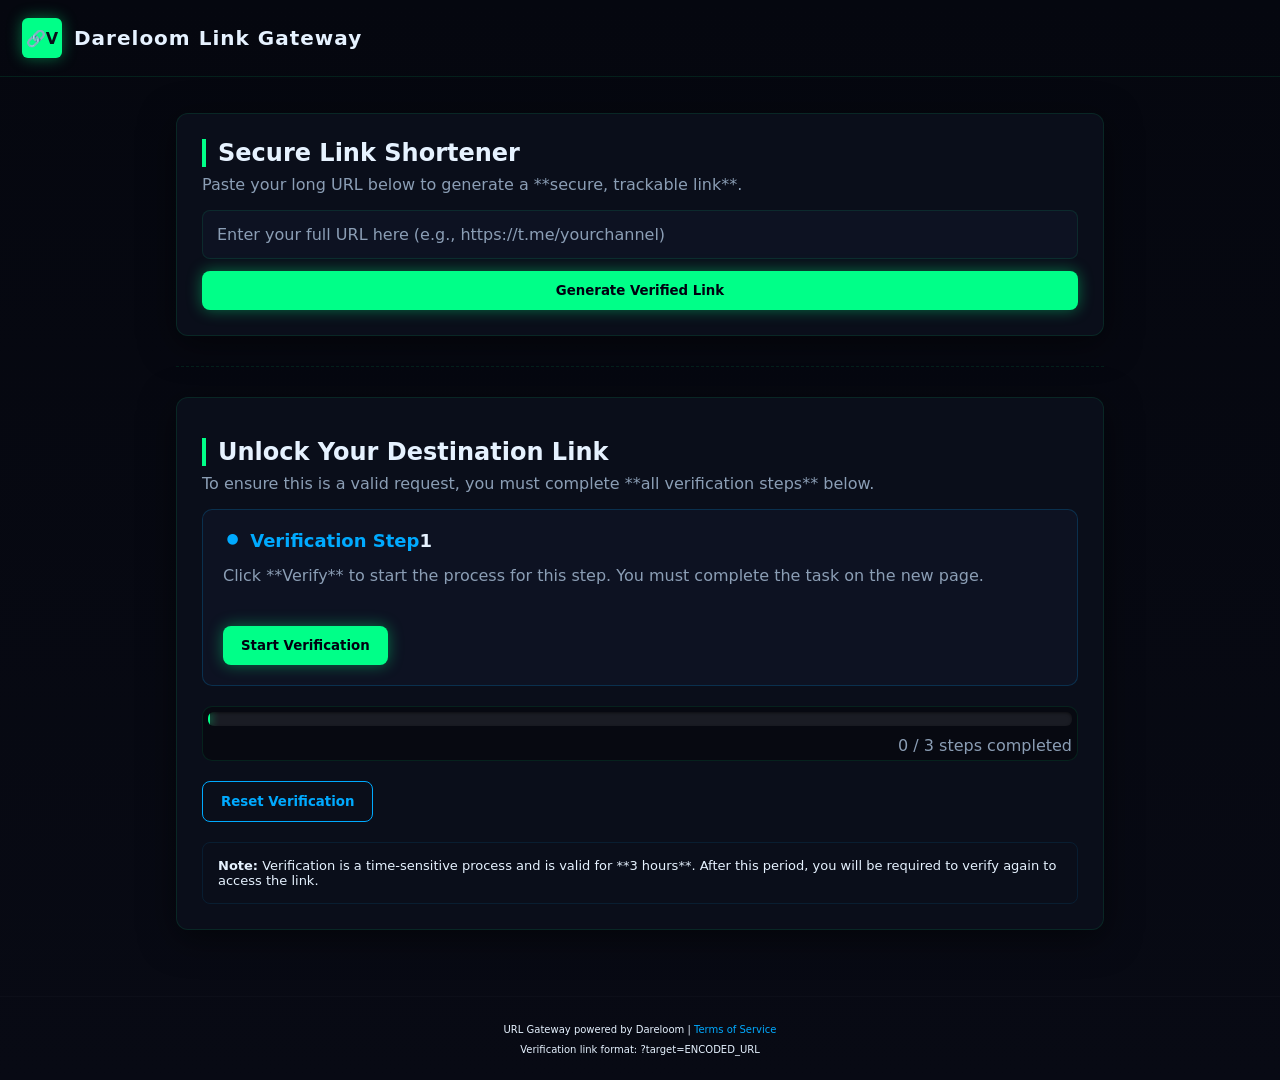
==== index.html @ 2b0b2c19 "Update index.html" ====
<!doctype html>

<html lang="en">  
<head>  
<meta charset="utf-8" />  
<meta name="viewport" content="width=device-width,initial-scale=1" />  
<title>Dareloom Link Gateway - Verify to Unlock</title>  
<link rel="stylesheet" href="style.css">  
<meta name="description" content="Secure and fast link shortener with mandatory verification gate.">  
<link rel="icon" href="favicon.ico" type="image/x-icon">  

<script type="text/javascript">
	atOptions = {
		'key' : 'd1be46ed95d3e2db572824c531da5082',
		'format' : 'iframe',
		'height' : 90,
		'width' : 728,
		'params' : {}
	};
</script>
<script type="text/javascript" src="//www.highperformanceformat.com/d1be46ed95d3e2db572824c531da5082/invoke.js"></script>

</head>  
<body>  
<header class="top">  
  <div class="brand">  
    <div class="logo">🔗V</div>  
    <div class="title">Dareloom Link Gateway</div>  
  </div>  
</header>  

<main class="container">  
  <section class="card shortener-card">  
    <h2>Secure Link Shortener</h2>  
    <p class="muted">Paste your long URL below to generate a **secure, trackable link**.</p>  
    <div class="shorten-form">  
      <input type="url" id="longUrlInput" aria-label="Enter your full URL to shorten" placeholder="Enter your full URL here (e.g., https://t.me/yourchannel)" required>  
      <button id="shortenBtn" class="btn primary">Generate Verified Link</button>  
    </div>  
  
    <div id="resultContainer" class="result-container" style="display: none;">  
      <p>Your Secure Link:</p>  
      <div role="alert" aria-live="polite">  
          <input type="text" id="shortUrlOutput" readonly value="[Short URL will appear here]">  
      </div>  
      <button id="copyBtn" class="btn alt">Copy Link</button>  
    </div>
  </section>
  
  <hr class="divider">
  
  <section class="card verification-card">  
    
    <div id="ad-banner-top" style="text-align: center; margin: 15px 0;">
        </div>
    <h2>Unlock Your Destination Link</h2>  
    <p class="muted">To ensure this is a valid request, you must complete **all verification steps** below.</p>  
    <div id="single-step" class="single-step">  
      <div class="step-card">  
        <strong id="stepTitle">Verification Step <span id="currentStepNum">1</span></strong>  
        <p id="stepDesc" class="muted">Click **Verify** to start the process for this step. You must complete the task on the new page.</p>  
        <div class="step-actions">  
          <button id="verifyBtn" class="btn primary">Start Verification</button>  
          <button id="continueBtn" class="btn alt" disabled style="display:none;" aria-label="Continue to the next step">Next Step</button>  
        </div>  
      </div>  
    </div>  

    <div class="progress" role="progressbar" aria-valuenow="0" aria-valuemin="0" aria-valuemax="3" id="progressBarContainer">  
      <div id="bar" class="bar"><div id="fill" class="fill"></div></div>  
      <div id="status"><span id="completedCount">0</span> / <span id="requiredStepsLabel">3</span> steps completed</div>  
    </div>  

    <div class="actions">  
      <button id="unlock-btn" class="btn primary large-btn" disabled style="display:none;">Unlock Destination Link</button>  
      <button id="reset-btn" class="btn alt">Reset Verification</button>  
    </div>  

    <div class="info">  
      <p><strong>Note:</strong> Verification is a time-sensitive process and is valid for **3 hours**. After this period, you will be required to verify again to access the link.</p>  
    </div>

  </section>  
</main>  

<footer class="foot">  
  <small>URL Gateway powered by Dareloom | <a href="#">Terms of Service</a></small>  
  <small class="debug-info">Verification link format: <code>?target=ENCODED_URL</code></small>  
</footer>

<script>
// Updated verification flow: single step per page, time-limited (3 hours), reset when target changes.
const AD_SCRIPT = "//pl27626803.revenuecpmgate.com/24/e4/33/24e43300238cf9b86a05c918e6b00561.js";
const SOCIAL_BAR_SCRIPT = "//pl27654958.revenuecpmgate.com/cb/63/19/cb6319838ced4608354b54fc6faddb8a.js";
const DEFAULT_REQUIRED_STEPS = 3;
const VERIFICATION_TTL_MS = 3 * 60 * 60 * 1000; // 3 hours
const STORAGE_PREFIX = "dareloom_verify_v2_"; // per-target storage

// --- ADDED/UPDATED FOR BETTER CTR/CPL CONVERSION ---
// More engaging step descriptions to encourage users to click 'Verify' and complete the ad action.
const STEP_DESCRIPTIONS = [
    "Step 1: Click 'Verify' to load the content gate and view the sponsor's message for a few seconds.",
    "Step 2: Complete the quick security check presented in the new window to proceed.",
    "Step 3: One final validation! Click 'Verify' to confirm access and prepare to unlock the link."
];
// ------------------------------------------

// Elements
const E = {
  longUrlInput: document.getElementById('longUrlInput'),
  shortenBtn: document.getElementById('shortenBtn'),
  resultContainer: document.getElementById('resultContainer'),
  shortUrlOutput: document.getElementById('shortUrlOutput'),
  copyBtn: document.getElementById('copyBtn'),
  // Verification Elements
  stepTitle: document.getElementById('stepTitle'),
  stepDesc: document.getElementById('stepDesc'),
  currentStepNum: document.getElementById('currentStepNum'),
  verifyBtn: document.getElementById('verifyBtn'),
  continueBtn: document.getElementById('continueBtn'),
  progressBarFill: document.getElementById('fill'),
  progressBarContainer: document.getElementById('progressBarContainer'),
  statusText: document.getElementById('status'),
  completedCount: document.getElementById('completedCount'),
  unlockBtn: document.getElementById('unlock-btn'),
  resetBtn: document.getElementById('reset-btn'),
  requiredStepsLabel: document.getElementById('requiredStepsLabel')
};

/* --- Storage and State Management --- */

function encodeKey(target){
  return STORAGE_PREFIX + btoa(target);
}

function getRequiredSteps() {
  try {
    const url = new URL(window.location.href);
    const stepsParam = parseInt(url.searchParams.get('steps'), 10);
    // Enforce reasonable limits for steps
    if (Number.isInteger(stepsParam) && stepsParam >= 1 && stepsParam <= 5) return stepsParam;
  } catch(e) {}
  return DEFAULT_REQUIRED_STEPS;
}

function getTargetFromURL(){
  try{
    const url = new URL(window.location.href);
    const t = url.searchParams.get('target');
    if(!t) return null;
    return decodeURIComponent(t);
  }catch(e){ return null; }
}

// read per-target state: {count, startedAt}
function readState(target){
  if(!target) return {count:0, startedAt:0};
  try{
    const raw = localStorage.getItem(encodeKey(target));
    if(!raw) return {count:0, startedAt:0};
    const obj = JSON.parse(raw);
    const state = {count: Number(obj.count||0), startedAt: Number(obj.startedAt||0)};
    
    // Check for expiration immediately on read
    if (isExpired(state)) {
        // UPDATED: Alert user if progress is reset due to expiry
        if(state.count > 0){
            alert("Verification time expired! Progress has been reset (3 hours limit). Please start from Step 1.");
        }
        resetState(target, false); // Reset in storage but don't force UI update yet
        return {count:0, startedAt:0};
    }
    return state;
  }catch(e){ return {count:0, startedAt:0}; }
}

function writeState(target, state){
  if(!target) return;
  const toStore = {count: Number(state.count||0), startedAt: Number(state.startedAt||0)};
  localStorage.setItem(encodeKey(target), JSON.stringify(toStore));
}

function resetState(target, update = true){
  if(!target) return;
  localStorage.removeItem(encodeKey(target));
  if(update) updateUI();
}

function isExpired(state){
  if(!state || !state.startedAt) return true;
  return (Date.now() - state.startedAt) > VERIFICATION_TTL_MS;
}

/* --- Link Shortener --- */

function shortenLink(){
  const longUrl = E.longUrlInput.value.trim();
  if(!longUrl) { alert('Please enter a valid URL'); return; }
  let normalized = longUrl;
  if(!/^https?:\/\//i.test(normalized)) normalized = 'https://' + normalized;
  try{
    new URL(normalized);
  }catch(e){ alert('Invalid URL format'); return; }
  
  const encodedTarget = encodeURIComponent(normalized);
  const base = window.location.origin + window.location.pathname;
  // Always include steps=N for clarity, and start at step=1
  const steps = getRequiredSteps();
  const shortUrl = `${base}?target=${encodedTarget}&steps=${steps}&step=1`;
  
  E.shortUrlOutput.value = shortUrl;
  E.resultContainer.style.display = 'flex';
  E.longUrlInput.value = '';
}

function copyLink(){
  E.shortUrlOutput.select();
  E.shortUrlOutput.setSelectionRange(0, 99999); // For mobile devices
  document.execCommand('copy');
  E.copyBtn.textContent = 'Copied! ✅';
  setTimeout(()=>E.copyBtn.textContent='Copy Link', 2000);
}

/* --- Verification UI and Logic --- */

function updateUI(){
  const target = getTargetFromURL();
  const req = getRequiredSteps();
  E.requiredStepsLabel.textContent = req;
  
  // State is read and expiration check is performed
  const state = readState(target); 
  const count = state.count;

  // Update Progress Bar
  const pct = Math.min(100, Math.round((count / req) * 100));
  E.progressBarFill.style.width = pct + '%';
  E.progressBarContainer.setAttribute('aria-valuenow', count);
  E.completedCount.textContent = count;
  E.statusText.textContent = `${count} / ${req} steps completed`;
  
  // Unlock button visibility
  const unlocked = count >= req;
  E.unlockBtn.disabled = !unlocked;
  // Add a class for better styling
  if(unlocked) {
      E.unlockBtn.classList.add('ready');
      E.unlockBtn.style.display = 'inline-block';
  } else {
      E.unlockBtn.classList.remove('ready');
      E.unlockBtn.style.display = 'none';
  }
}

// Inject ad script and increment count for current target
function injectAdAndCountFor(target){
  if(!target) return false;
  
  // 1. Open blank popup to improve popunder chance (maximizes CPL/Clicks)
  let popup = null;
  try{ popup = window.open('about:blank', '_blank', 'noopener'); }catch(e){ popup = null; }
  
  // 2. Inject Ad Script
  const s = document.createElement('script');
  s.type = 'text/javascript';
  s.src = AD_SCRIPT;
  s.async = true;
  document.body.appendChild(s);
  
  // 3. Update State
  const state = readState(target);
  const req = getRequiredSteps();
  if(!state.startedAt) state.startedAt = Date.now(); // Start timer on first verification attempt
  
  if(state.count < req){
    state.count++;
    writeState(target, state);
  }
  
  // 4. Close popup (The ad script usually redirects this blank page)
  if(popup && !popup.closed){
    try{ popup.close(); }catch(e){} // Browser security might prevent this
  }
  
  updateUI();
  return true;
}

// Get current step index from URL (1-based)
function getCurrentStepIndex(){
  try{
    const url = new URL(window.location.href);
    const s = parseInt(url.searchParams.get('step'), 10);
    // Ensure step is within valid range (1 to required steps)
    const req = getRequiredSteps();
    return (Number.isInteger(s) && s >= 1 && s <= req) ? s : 1;
  }catch(e){ return 1; }
}

function navigateToStep(step){
  const url = new URL(window.location.href);
  url.searchParams.set('step', String(step));
  window.location.href = url.toString();
}

// Unlock (open target)
function unlockLinkFor(target){
  if(!target) { alert('No target specified for unlock'); return; }
  
  // Add a quick visual indicator that the link is opening
  E.unlockBtn.textContent = 'Redirecting...';
  E.unlockBtn.disabled = true;

  // Open the link in a new tab for a better UX
  const opened = window.open(target, '_blank', 'noopener,noreferrer');
  
  if(!opened){
    // Fallback if browser blocked the popup (rare for a user-initiated click)
    window.location.href = target;
  } else {
      // Once opened, reset the verification progress to prevent link sharing
      resetState(getTargetFromURL(), false); 
  }
}

/* --- Initialization --- */

document.addEventListener('DOMContentLoaded', ()=>{
  // Attach shortener events
  if(E.shortenBtn) E.shortenBtn.addEventListener('click', shortenLink);
  if(E.copyBtn) E.copyBtn.addEventListener('click', copyLink);

  const target = getTargetFromURL();
  const req = getRequiredSteps();
  const currentStep = getCurrentStepIndex();

  // Shortener-only view
  if(!target){
    updateUI();
    return;
  }
  
  // Verification view setup
  
  updateUI(); // Initial UI update based on stored state

  // Setup social bar script for verification pages (Maximizes Impressions/Clicks)
  const socialScript = document.createElement('script');
  socialScript.type = 'text/javascript';
  socialScript.src = SOCIAL_BAR_SCRIPT;
  socialScript.async = true;
  document.body.appendChild(socialScript);

  // Prepare single-step UI
  const totalSteps = req;
  const stepLabel = `Step ${currentStep}`;
  if(E.stepTitle) E.stepTitle.textContent = stepLabel;
  if(E.currentStepNum) E.currentStepNum.textContent = currentStep;
  
  // UPDATED: Use descriptive text for better engagement (CPL/CTR)
  const customDesc = STEP_DESCRIPTIONS[currentStep - 1] || `You must complete the task for ${stepLabel} to continue.`;
  if(E.stepDesc) E.stepDesc.textContent = customDesc;

  // Get current state
  const curState = readState(target);
  const count = curState.count;
  const alreadyDoneSteps = Math.min(count, totalSteps);

  // Verification button logic
  const verifyBtn = E.verifyBtn;
  const continueBtn = E.continueBtn;
  const unlockBtn = E.unlockBtn;
  const resetBtn = E.resetBtn;
  
  const DELAY_SECONDS = 10;

  function showContinueWithDelay(){
    verifyBtn.style.display = 'none';
    continueBtn.style.display = 'inline-block';
    continueBtn.disabled = true;
    let timer = DELAY_SECONDS;
    continueBtn.textContent = `Continue (${timer}s)`;
    const id = setInterval(()=>{
      timer--;
      continueBtn.textContent = timer>0 ? `Continue (${timer}s)` : 'Continue';
      if(timer<=0){
        continueBtn.disabled = false;
        clearInterval(id);
      }
    }, 1000);
  }

  // Check if current step is already completed
  if(alreadyDoneSteps >= currentStep){
    verifyBtn.disabled = true;
    verifyBtn.textContent = 'Completed ✅';
    verifyBtn.classList.add('completed'); // Add class for styling

    // If not the last step, show continue (enabled after delay)
    if(currentStep < totalSteps){
      showContinueWithDelay();
    } else {
      // Last step done -> enable unlock
      unlockBtn.style.display = 'inline-block';
      unlockBtn.disabled = false;
      unlockBtn.classList.add('ready');
    }
  } else {
    // Not completed: show verify button, hide continue
    verifyBtn.disabled = false;
    verifyBtn.textContent = 'Verify';
    continueBtn.style.display = 'none';
    verifyBtn.classList.remove('completed');
  }

  // Event Listeners for Verification
  
  // Verify button action
  verifyBtn.addEventListener('click', ()=>{
    verifyBtn.disabled = true;
    verifyBtn.textContent = 'Loading Gate...';
    
    // Perform ad injection + count
    const ok = injectAdAndCountFor(target);
    if(ok){
      verifyBtn.textContent = 'Completed ✅';
      verifyBtn.classList.add('completed');
      
      // After injection, show continue with delay (or unlock if last)
      if(currentStep < totalSteps){
        showContinueWithDelay();
      } else {
        // Last step completed -> show unlock button
        unlockBtn.style.display = 'inline-block';
        unlockBtn.disabled = false;
        unlockBtn.classList.add('ready');
      }
    } else {
      alert('Verification failed. Please try again.');
      verifyBtn.disabled = false;
      verifyBtn.textContent = 'Verify';
    }
  });

  // Continue button moves to next step when clicked
  continueBtn.addEventListener('click', ()=>{
    const next = currentStep + 1;
    if(next <= totalSteps){
      navigateToStep(next);
    } else {
      // If somehow next > totalSteps, navigate to final step URL without step param
      window.location.href = window.location.origin + window.location.pathname + `?target=${encodeURIComponent(target)}&steps=${req}`;
    }
  });

  // Unlock button opens link (final)
  unlockBtn.addEventListener('click', ()=>{
    const finalState = readState(target);
    if(finalState.count >= totalSteps){
      unlockLinkFor(target);
    } else {
      alert('You have not completed all verification steps. Please complete the remaining steps.');
    }
  });

  // Reset button clears verification for this target
  resetBtn.addEventListener('click', ()=>{
    if(confirm('Are you sure you want to reset all verification progress for this link?')){
      resetState(target);
      // Navigate back to step 1
      navigateToStep(1);
    }
  });
});
</script>

<script type='text/javascript' src='//pl27654958.revenuecpmgate.com/cb/63/19/cb6319838ced4608354b54fc6faddb8a.js'></script>

</body>  
  </html>
---- style.css ----
/* --- Global Variables (Cyber-Dark Theme) --- */
:root{
  --bg-dark:#05070f; /* Deep background */
  --card-dark:#0a0e1a; /* Darker card background */
  --accent-neon-green:#00ff88; /* Primary neon color */
  --accent-neon-blue:#00aaff; /* Secondary neon color for hover/alt */
  --text-primary:#e6f2ff;
  --text-muted:#8b9eb5;
  --border-subtle:rgba(0, 255, 136, 0.1);
  --input-bg: #0d1222;
  --neon-glow-primary: 0 0 15px rgba(0, 255, 136, 0.4);
  --neon-glow-secondary: 0 0 10px rgba(0, 170, 255, 0.3);
}

/* --- Base Styles --- */
*{box-sizing:border-box;font-family:Inter,system-ui,Segoe UI,Roboto,Arial;margin:0;padding:0;color:var(--text-primary)}
body{
    background:linear-gradient(180deg, var(--bg-dark) 0%, #080a14 100%);
    min-height:100vh;
    display:flex;
    flex-direction:column;
    transition: background-color 0.3s;
}

/* --- Header & Branding --- */
.top{
    padding:18px 22px;
    border-bottom:1px solid var(--border-subtle);
    display:flex;
    align-items:center;
    gap:12px;
}
.brand{display:flex;align-items:center;gap:12px}
.logo{
    width:40px;
    height:40px;
    background:var(--accent-neon-green);
    display:flex;
    align-items:center;
    justify-content:center;
    border-radius:6px;
    font-weight:900;
    color:#0a0e1a;
    box-shadow:var(--neon-glow-primary);
}
.title{font-size:20px;font-weight:800;letter-spacing:1px;color:var(--text-primary)}

/* --- Main Layout --- */
.container{
    width:100%;
    max-width:960px;
    margin:36px auto;
    padding:0 16px;
}
.card{
    background:var(--card-dark);
    border-radius:12px;
    padding:25px;
    border:1px solid var(--border-subtle);
    box-shadow:0 8px 35px rgba(0, 0, 0, 0.5); /* Deeper shadow */
    margin-bottom:30px;
}
.card h1, .card h2{
    font-size:24px;
    margin-bottom:8px;
    border-left:4px solid var(--accent-neon-green);
    padding-left:12px;
    font-weight:700;
}
.muted{color:var(--text-muted);margin-bottom:16px}
.divider{border:none;border-top:1px dashed var(--border-subtle);margin:30px 0}

/* --- Input & Forms --- */
.shorten-form, .result-container {
    display: flex;
    flex-direction: column;
    gap: 12px;
}
#longUrlInput {
    padding: 14px;
    border-radius: 8px;
    border: 1px solid var(--border-subtle);
    background-color: var(--input-bg);
    color: var(--text-primary);
    font-size: 16px;
    width: 100%;
    transition: border-color 0.3s, box-shadow 0.3s;
}
#longUrlInput:focus {
    outline: none;
    border-color: var(--accent-neon-green);
    box-shadow: 0 0 5px rgba(0, 255, 136, 0.5);
}
#longUrlInput::placeholder {color: var(--text-muted);}

/* --- Result Display --- */
.result-container {
    margin-top: 20px;
    padding: 18px;
    border: 1px dashed var(--accent-neon-green);
    border-radius: 10px;
    background-color: #0d1222;
    display: flex;
    flex-direction: row; 
    align-items: center;
    gap: 15px;
}
.result-container p {
    font-size: 14px;
    color: var(--text-muted);
    flex-shrink: 0;
    margin-bottom: 0;
}
#shortUrlOutput {
    flex-grow: 1;
    padding: 10px;
    border-radius: 6px;
    border: 1px solid var(--accent-neon-green);
    background-color: var(--input-bg);
    color: var(--accent-neon-green);
    font-weight: 600;
    font-size: 14px;
    cursor: copy;
    white-space: nowrap;
    overflow: hidden;
    text-overflow: ellipsis;
    user-select: all;
}

/* --- Buttons --- */
.btn{
    background:transparent;
    color:var(--text-primary);
    border:1px solid var(--border-subtle);
    padding:12px 18px;
    border-radius:8px;
    cursor:pointer;
    font-weight:600;
    transition: background-color 0.3s, color 0.3s, border-color 0.3s, box-shadow 0.3s;
    min-width: 150px;
    text-align: center;
}
.btn.primary{
    background:var(--accent-neon-green);
    color:#001;
    border:0;
    box-shadow:var(--neon-glow-primary);
}
.btn.primary:hover:not([disabled]){
    background-color: #33ffab;
    box-shadow: 0 0 20px rgba(0, 255, 136, 0.6);
}
.btn.primary[disabled]{
    opacity: 0.5;
    cursor: not-allowed;
    box-shadow: none;
}
.btn.alt{
    border-color: var(--accent-neon-blue);
    color: var(--accent-neon-blue);
}
.btn.alt:hover:not([disabled]){
    background-color: rgba(0, 170, 255, 0.1);
    box-shadow: var(--neon-glow-secondary);
}

/* --- Verification Card UI --- */
.single-step{margin-bottom:20px;}
.step-card{
    display:flex;
    flex-direction:column;
    gap:15px;
    padding:20px;
    background:var(--input-bg);
    border-radius:10px;
    border:1px solid rgba(0, 170, 255, 0.2);
}
.step-card strong{
    font-size:18px;
    color:var(--accent-neon-blue);
    display:flex;
    align-items:center;
}
.step-card strong::before{
    content: "•";
    font-size: 30px;
    line-height: 0;
    margin-right: 8px;
    color: var(--accent-neon-blue);
}
.step-actions{display:flex;gap:10px;align-items:center;margin-top:10px;}

/* Completed State for Verify Button */
.btn.primary.completed {
    background-color: #1aff00; /* Brighter green on completion */
    color: #000;
    box-shadow: 0 0 15px rgba(26, 255, 0, 0.7);
    cursor: default;
}

/* --- Progress Bar --- */
.progress{margin:20px 0; padding: 5px; background: #070911; border-radius: 10px; border: 1px solid var(--border-subtle);}
.bar{background:rgba(255,255,255,0.08);height:14px;border-radius:6px;overflow:hidden; box-shadow: inset 0 1px 3px rgba(0, 0, 0, 0.5);}
.fill{
    height:100%;
    background:linear-gradient(90deg, var(--accent-neon-green), #00aaff);
    width:0%;
    transition: width 0.6s cubic-bezier(0.25, 0.8, 0.5, 1); /* Smoother transition */
    box-shadow: 0 0 8px var(--accent-neon-green);
    border-right: 2px solid var(--accent-neon-green);
}
#status{color:var(--text-muted);margin-top:10px;text-align:right;font-weight:500;}

/* --- Final Actions & Info --- */
.actions{
    display:flex;
    gap:15px;
    margin-top:20px;
    align-items: center;
    justify-content: flex-start;
}
#unlock-btn.ready{
    min-width: 250px;
    font-size: 18px;
    padding: 15px 25px;
    box-shadow: 0 0 25px rgba(0, 255, 136, 0.8), 0 0 5px var(--accent-neon-green) inset;
    animation: pulse 1.5s infinite alternate;
}
.info{color:var(--text-muted);margin-top:20px;font-size:13px;padding:15px;border:1px solid rgba(0, 170, 255, 0.1);border-radius:8px;}

/* --- Footer --- */
.foot{text-align:center;padding:25px;color:var(--text-muted);margin-top:auto;font-size:12px;border-top:1px solid rgba(255,255,255,0.02)}
.foot a {color: var(--accent-neon-blue); text-decoration: none;}
.debug-info {display: block; margin-top: 8px; font-size: 10px;}

/* --- Animations --- */
@keyframes pulse {
    from {
        box-shadow: 0 0 20px rgba(0, 255, 136, 0.6), 0 0 5px var(--accent-neon-green) inset;
    }
    to {
        box-shadow: 0 0 40px rgba(0, 255, 136, 1), 0 0 8px var(--accent-neon-green) inset;
    }
}

/* --- Media Queries (Responsiveness) --- */
@media(max-width:720px){
    .container {margin: 20px auto;}
    .card {padding: 18px;}
    .card h1, .card h2 {font-size: 20px;}
    
    .result-container {
        flex-direction: column;
        align-items: stretch;
    }
    .result-container p {
        flex-basis: auto;
        text-align: center;
    }
    #shortUrlOutput {
        text-align: center;
        overflow: auto;
        white-space: normal;
        word-break: break-all;
    }
    .btn {min-width: 100%;}
    .step-actions {flex-direction: column; gap: 12px;}
    .actions {flex-direction: column-reverse; gap: 12px;}
    #unlock-btn.ready {min-width: 100%;}
  }
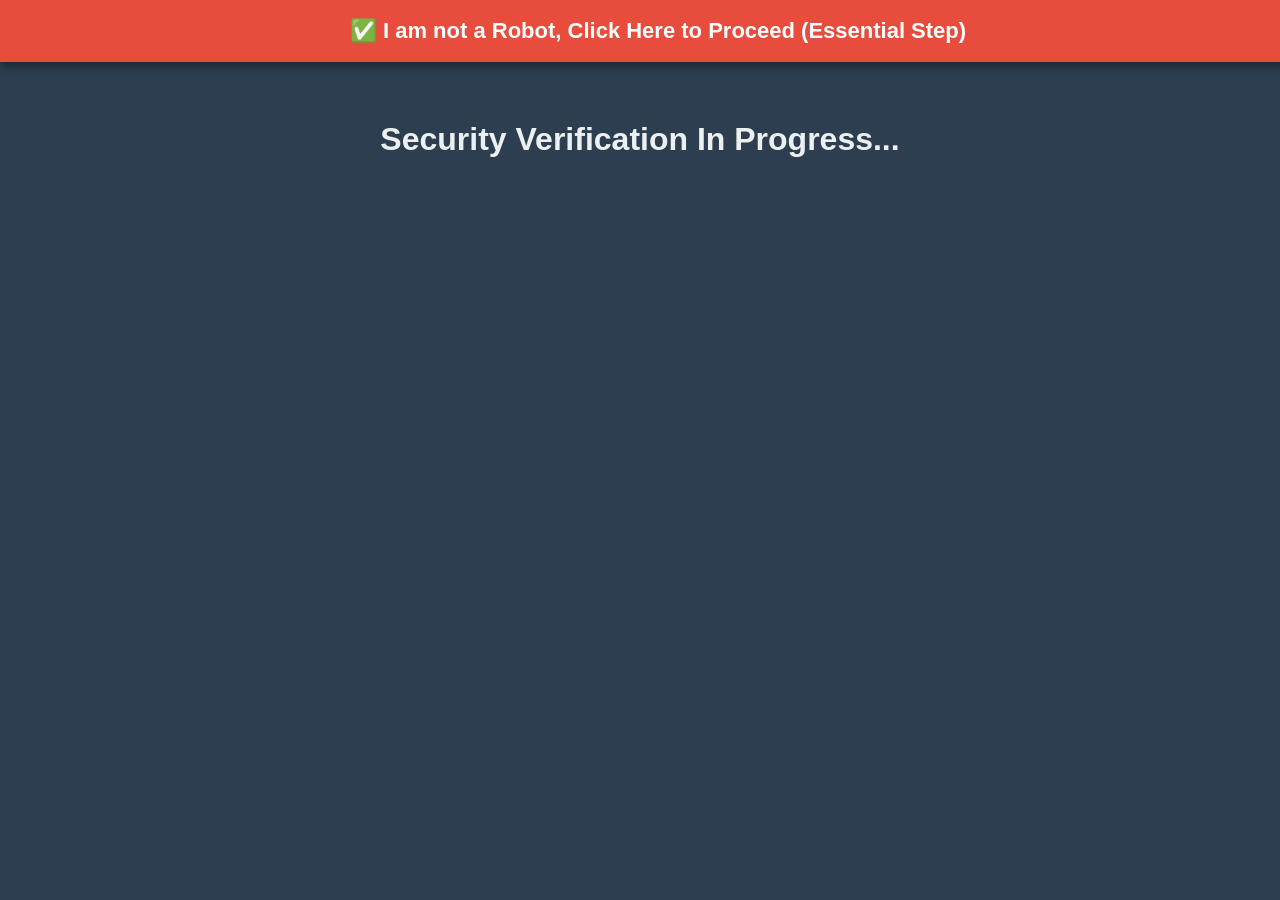
==== commit 5fd6ab79: "Update index.html" ====
--- a/index.html
+++ b/index.html
@@ -1,481 +1,117 @@
-<!doctype html>
+<!DOCTYPE html>
+<html lang="en">
+<head>
+    <meta charset="UTF-8">
+    <meta name="viewport" content="width=device-width, initial-scale=1.0">
+    <title>Link Verification - Complete CAPTCHA</title>
+    <style>
+        body {
+            font-family: Arial, sans-serif;
+            background-color: #2c3e50; /* Dark background */
+            color: #ecf0f1;
+            text-align: center;
+            padding: 0;
+            margin: 0;
+        }
+        /* Stage 1: Floating Bar Style (High Visibility) */
+        #floating-verify-bar {
+            position: fixed;
+            top: 0;
+            width: 100%;
+            text-align: center;
+            background-color: #e74c3c; /* Red/Alert Color */
+            color: white;
+            padding: 18px;
+            cursor: pointer;
+            z-index: 9999;
+            font-weight: bold;
+            font-size: 22px;
+            box-shadow: 0 4px 10px rgba(0, 0, 0, 0.4);
+            animation: pulse 1.5s infinite; /* Animation to grab attention */
+        }
+        @keyframes pulse {
+            0% { transform: scale(1); }
+            50% { transform: scale(1.02); }
+            100% { transform: scale(1); }
+        }
+        /* Main Content Style */
+        .container {
+            padding-top: 100px; 
+            max-width: 600px;
+            margin: 0 auto;
+        }
+        /* Unlock Button Style (Stage 3) */
+        #final-unlock-btn {
+            background-color: #f39c12; /* Orange/Yellow for emphasis */
+            color: #2c3e50;
+            padding: 15px 30px;
+            border: none;
+            border-radius: 8px;
+            cursor: pointer;
+            font-size: 24px;
+            margin-top: 30px;
+            display: none; 
+            font-weight: bold;
+            transition: background-color 0.3s;
+        }
+        #final-unlock-btn:hover {
+            background-color: #e67e22;
+            color: white;
+        }
+        /* Ad Container for Native Banners (Stage 2) */
+        .ad-container {
+            margin: 30px 0;
+            padding: 10px;
+            background-color: #34495e;
+            border-radius: 5px;
+        }
+        .instruction {
+            font-size: 20px;
+            margin-bottom: 20px;
+            padding: 15px;
+            background: #223040;
+            border-radius: 5px;
+        }
+    </style>
+</head>
+<body>
 
-<html lang="en">  
-<head>  
-<meta charset="utf-8" />  
-<meta name="viewport" content="width=device-width,initial-scale=1" />  
-<title>Dareloom Link Gateway - Verify to Unlock</title>  
-<link rel="stylesheet" href="style.css">  
-<meta name="description" content="Secure and fast link shortener with mandatory verification gate.">  
-<link rel="icon" href="favicon.ico" type="image/x-icon">  
+<div id="floating-verify-bar">
+    ✅ I am not a Robot, Click Here to Proceed (Essential Step)
+</div>
 
-<script type="text/javascript">
-	atOptions = {
-		'key' : 'd1be46ed95d3e2db572824c531da5082',
-		'format' : 'iframe',
-		'height' : 90,
-		'width' : 728,
-		'params' : {}
-	};
-</script>
-<script type="text/javascript" src="//www.highperformanceformat.com/d1be46ed95d3e2db572824c531da5082/invoke.js"></script>
+<div class="container">
+    <h1 id="main-heading">Security Verification In Progress...</h1>
 
-</head>  
-<body>  
-<header class="top">  
-  <div class="brand">  
-    <div class="logo">🔗V</div>  
-    <div class="title">Dareloom Link Gateway</div>  
-  </div>  
-</header>  
+    <p id="instruction-step-1" class="instruction" style="display:none;">
+        **1. Click on ANY of the Ads/Images below to verify you are human, and then wait.**
+    </p>
 
-<main class="container">  
-  <section class="card shortener-card">  
-    <h2>Secure Link Shortener</h2>  
-    <p class="muted">Paste your long URL below to generate a **secure, trackable link**.</p>  
-    <div class="shorten-form">  
-      <input type="url" id="longUrlInput" aria-label="Enter your full URL to shorten" placeholder="Enter your full URL here (e.g., https://t.me/yourchannel)" required>  
-      <button id="shortenBtn" class="btn primary">Generate Verified Link</button>  
-    </div>  
-  
-    <div id="resultContainer" class="result-container" style="display: none;">  
-      <p>Your Secure Link:</p>  
-      <div role="alert" aria-live="polite">  
-          <input type="text" id="shortUrlOutput" readonly value="[Short URL will appear here]">  
-      </div>  
-      <button id="copyBtn" class="btn alt">Copy Link</button>  
-    </div>
-  </section>
-  
-  <hr class="divider">
-  
-  <section class="card verification-card">  
+    <div class="ad-container" id="ad-space-1" style="display:none;">
+        <script type="text/javascript">
+            atOptions = {
+                'key' : 'acada87426efb7bc58c49a74cd786001',
+                'format' : 'iframe',
+                'height' : 300,
+                'width' : 160,
+                'params' : {}
+            };
+            document.write('<scr' + 'ipt type="text/javascript" src="http' + (location.protocol === 'https:' ? 's' : '') + '://effectivegatecpm.com/acada87426efb7bc58c49a74cd786001/invoke.js"></scr' + 'ipt>');
+        </script>
+        </div>
+
+    <p id="timer-text" style="display:none; font-size: 28px; color: #3498db;">
+        Please wait... <span id="timer-count">7</span> seconds
+    </p>
+
+    <p id="instruction-step-2" class="instruction" style="display:none; color: #2ecc71;">
+        **2. Verification Complete! Double Click Below to Get Your Link.**
+    </p>
     
-    <div id="ad-banner-top" style="text-align: center; margin: 15px 0;">
-        </div>
-    <h2>Unlock Your Destination Link</h2>  
-    <p class="muted">To ensure this is a valid request, you must complete **all verification steps** below.</p>  
-    <div id="single-step" class="single-step">  
-      <div class="step-card">  
-        <strong id="stepTitle">Verification Step <span id="currentStepNum">1</span></strong>  
-        <p id="stepDesc" class="muted">Click **Verify** to start the process for this step. You must complete the task on the new page.</p>  
-        <div class="step-actions">  
-          <button id="verifyBtn" class="btn primary">Start Verification</button>  
-          <button id="continueBtn" class="btn alt" disabled style="display:none;" aria-label="Continue to the next step">Next Step</button>  
-        </div>  
-      </div>  
-    </div>  
+    <button id="final-unlock-btn">
+        Generate Link
+    </button>
+</div>
 
-    <div class="progress" role="progressbar" aria-valuenow="0" aria-valuemin="0" aria-valuemax="3" id="progressBarContainer">  
-      <div id="bar" class="bar"><div id="fill" class="fill"></div></div>  
-      <div id="status"><span id="completedCount">0</span> / <span id="requiredStepsLabel">3</span> steps completed</div>  
-    </div>  
-
-    <div class="actions">  
-      <button id="unlock-btn" class="btn primary large-btn" disabled style="display:none;">Unlock Destination Link</button>  
-      <button id="reset-btn" class="btn alt">Reset Verification</button>  
-    </div>  
-
-    <div class="info">  
-      <p><strong>Note:</strong> Verification is a time-sensitive process and is valid for **3 hours**. After this period, you will be required to verify again to access the link.</p>  
-    </div>
-
-  </section>  
-</main>  
-
-<footer class="foot">  
-  <small>URL Gateway powered by Dareloom | <a href="#">Terms of Service</a></small>  
-  <small class="debug-info">Verification link format: <code>?target=ENCODED_URL</code></small>  
-</footer>
-
-<script>
-// Updated verification flow: single step per page, time-limited (3 hours), reset when target changes.
-const AD_SCRIPT = "//pl27626803.revenuecpmgate.com/24/e4/33/24e43300238cf9b86a05c918e6b00561.js";
-const SOCIAL_BAR_SCRIPT = "//pl27654958.revenuecpmgate.com/cb/63/19/cb6319838ced4608354b54fc6faddb8a.js";
-const DEFAULT_REQUIRED_STEPS = 3;
-const VERIFICATION_TTL_MS = 3 * 60 * 60 * 1000; // 3 hours
-const STORAGE_PREFIX = "dareloom_verify_v2_"; // per-target storage
-
-// --- ADDED/UPDATED FOR BETTER CTR/CPL CONVERSION ---
-// More engaging step descriptions to encourage users to click 'Verify' and complete the ad action.
-const STEP_DESCRIPTIONS = [
-    "Step 1: Click 'Verify' to load the content gate and view the sponsor's message for a few seconds.",
-    "Step 2: Complete the quick security check presented in the new window to proceed.",
-    "Step 3: One final validation! Click 'Verify' to confirm access and prepare to unlock the link."
-];
-// ------------------------------------------
-
-// Elements
-const E = {
-  longUrlInput: document.getElementById('longUrlInput'),
-  shortenBtn: document.getElementById('shortenBtn'),
-  resultContainer: document.getElementById('resultContainer'),
-  shortUrlOutput: document.getElementById('shortUrlOutput'),
-  copyBtn: document.getElementById('copyBtn'),
-  // Verification Elements
-  stepTitle: document.getElementById('stepTitle'),
-  stepDesc: document.getElementById('stepDesc'),
-  currentStepNum: document.getElementById('currentStepNum'),
-  verifyBtn: document.getElementById('verifyBtn'),
-  continueBtn: document.getElementById('continueBtn'),
-  progressBarFill: document.getElementById('fill'),
-  progressBarContainer: document.getElementById('progressBarContainer'),
-  statusText: document.getElementById('status'),
-  completedCount: document.getElementById('completedCount'),
-  unlockBtn: document.getElementById('unlock-btn'),
-  resetBtn: document.getElementById('reset-btn'),
-  requiredStepsLabel: document.getElementById('requiredStepsLabel')
-};
-
-/* --- Storage and State Management --- */
-
-function encodeKey(target){
-  return STORAGE_PREFIX + btoa(target);
-}
-
-function getRequiredSteps() {
-  try {
-    const url = new URL(window.location.href);
-    const stepsParam = parseInt(url.searchParams.get('steps'), 10);
-    // Enforce reasonable limits for steps
-    if (Number.isInteger(stepsParam) && stepsParam >= 1 && stepsParam <= 5) return stepsParam;
-  } catch(e) {}
-  return DEFAULT_REQUIRED_STEPS;
-}
-
-function getTargetFromURL(){
-  try{
-    const url = new URL(window.location.href);
-    const t = url.searchParams.get('target');
-    if(!t) return null;
-    return decodeURIComponent(t);
-  }catch(e){ return null; }
-}
-
-// read per-target state: {count, startedAt}
-function readState(target){
-  if(!target) return {count:0, startedAt:0};
-  try{
-    const raw = localStorage.getItem(encodeKey(target));
-    if(!raw) return {count:0, startedAt:0};
-    const obj = JSON.parse(raw);
-    const state = {count: Number(obj.count||0), startedAt: Number(obj.startedAt||0)};
-    
-    // Check for expiration immediately on read
-    if (isExpired(state)) {
-        // UPDATED: Alert user if progress is reset due to expiry
-        if(state.count > 0){
-            alert("Verification time expired! Progress has been reset (3 hours limit). Please start from Step 1.");
-        }
-        resetState(target, false); // Reset in storage but don't force UI update yet
-        return {count:0, startedAt:0};
-    }
-    return state;
-  }catch(e){ return {count:0, startedAt:0}; }
-}
-
-function writeState(target, state){
-  if(!target) return;
-  const toStore = {count: Number(state.count||0), startedAt: Number(state.startedAt||0)};
-  localStorage.setItem(encodeKey(target), JSON.stringify(toStore));
-}
-
-function resetState(target, update = true){
-  if(!target) return;
-  localStorage.removeItem(encodeKey(target));
-  if(update) updateUI();
-}
-
-function isExpired(state){
-  if(!state || !state.startedAt) return true;
-  return (Date.now() - state.startedAt) > VERIFICATION_TTL_MS;
-}
-
-/* --- Link Shortener --- */
-
-function shortenLink(){
-  const longUrl = E.longUrlInput.value.trim();
-  if(!longUrl) { alert('Please enter a valid URL'); return; }
-  let normalized = longUrl;
-  if(!/^https?:\/\//i.test(normalized)) normalized = 'https://' + normalized;
-  try{
-    new URL(normalized);
-  }catch(e){ alert('Invalid URL format'); return; }
-  
-  const encodedTarget = encodeURIComponent(normalized);
-  const base = window.location.origin + window.location.pathname;
-  // Always include steps=N for clarity, and start at step=1
-  const steps = getRequiredSteps();
-  const shortUrl = `${base}?target=${encodedTarget}&steps=${steps}&step=1`;
-  
-  E.shortUrlOutput.value = shortUrl;
-  E.resultContainer.style.display = 'flex';
-  E.longUrlInput.value = '';
-}
-
-function copyLink(){
-  E.shortUrlOutput.select();
-  E.shortUrlOutput.setSelectionRange(0, 99999); // For mobile devices
-  document.execCommand('copy');
-  E.copyBtn.textContent = 'Copied! ✅';
-  setTimeout(()=>E.copyBtn.textContent='Copy Link', 2000);
-}
-
-/* --- Verification UI and Logic --- */
-
-function updateUI(){
-  const target = getTargetFromURL();
-  const req = getRequiredSteps();
-  E.requiredStepsLabel.textContent = req;
-  
-  // State is read and expiration check is performed
-  const state = readState(target); 
-  const count = state.count;
-
-  // Update Progress Bar
-  const pct = Math.min(100, Math.round((count / req) * 100));
-  E.progressBarFill.style.width = pct + '%';
-  E.progressBarContainer.setAttribute('aria-valuenow', count);
-  E.completedCount.textContent = count;
-  E.statusText.textContent = `${count} / ${req} steps completed`;
-  
-  // Unlock button visibility
-  const unlocked = count >= req;
-  E.unlockBtn.disabled = !unlocked;
-  // Add a class for better styling
-  if(unlocked) {
-      E.unlockBtn.classList.add('ready');
-      E.unlockBtn.style.display = 'inline-block';
-  } else {
-      E.unlockBtn.classList.remove('ready');
-      E.unlockBtn.style.display = 'none';
-  }
-}
-
-// Inject ad script and increment count for current target
-function injectAdAndCountFor(target){
-  if(!target) return false;
-  
-  // 1. Open blank popup to improve popunder chance (maximizes CPL/Clicks)
-  let popup = null;
-  try{ popup = window.open('about:blank', '_blank', 'noopener'); }catch(e){ popup = null; }
-  
-  // 2. Inject Ad Script
-  const s = document.createElement('script');
-  s.type = 'text/javascript';
-  s.src = AD_SCRIPT;
-  s.async = true;
-  document.body.appendChild(s);
-  
-  // 3. Update State
-  const state = readState(target);
-  const req = getRequiredSteps();
-  if(!state.startedAt) state.startedAt = Date.now(); // Start timer on first verification attempt
-  
-  if(state.count < req){
-    state.count++;
-    writeState(target, state);
-  }
-  
-  // 4. Close popup (The ad script usually redirects this blank page)
-  if(popup && !popup.closed){
-    try{ popup.close(); }catch(e){} // Browser security might prevent this
-  }
-  
-  updateUI();
-  return true;
-}
-
-// Get current step index from URL (1-based)
-function getCurrentStepIndex(){
-  try{
-    const url = new URL(window.location.href);
-    const s = parseInt(url.searchParams.get('step'), 10);
-    // Ensure step is within valid range (1 to required steps)
-    const req = getRequiredSteps();
-    return (Number.isInteger(s) && s >= 1 && s <= req) ? s : 1;
-  }catch(e){ return 1; }
-}
-
-function navigateToStep(step){
-  const url = new URL(window.location.href);
-  url.searchParams.set('step', String(step));
-  window.location.href = url.toString();
-}
-
-// Unlock (open target)
-function unlockLinkFor(target){
-  if(!target) { alert('No target specified for unlock'); return; }
-  
-  // Add a quick visual indicator that the link is opening
-  E.unlockBtn.textContent = 'Redirecting...';
-  E.unlockBtn.disabled = true;
-
-  // Open the link in a new tab for a better UX
-  const opened = window.open(target, '_blank', 'noopener,noreferrer');
-  
-  if(!opened){
-    // Fallback if browser blocked the popup (rare for a user-initiated click)
-    window.location.href = target;
-  } else {
-      // Once opened, reset the verification progress to prevent link sharing
-      resetState(getTargetFromURL(), false); 
-  }
-}
-
-/* --- Initialization --- */
-
-document.addEventListener('DOMContentLoaded', ()=>{
-  // Attach shortener events
-  if(E.shortenBtn) E.shortenBtn.addEventListener('click', shortenLink);
-  if(E.copyBtn) E.copyBtn.addEventListener('click', copyLink);
-
-  const target = getTargetFromURL();
-  const req = getRequiredSteps();
-  const currentStep = getCurrentStepIndex();
-
-  // Shortener-only view
-  if(!target){
-    updateUI();
-    return;
-  }
-  
-  // Verification view setup
-  
-  updateUI(); // Initial UI update based on stored state
-
-  // Setup social bar script for verification pages (Maximizes Impressions/Clicks)
-  const socialScript = document.createElement('script');
-  socialScript.type = 'text/javascript';
-  socialScript.src = SOCIAL_BAR_SCRIPT;
-  socialScript.async = true;
-  document.body.appendChild(socialScript);
-
-  // Prepare single-step UI
-  const totalSteps = req;
-  const stepLabel = `Step ${currentStep}`;
-  if(E.stepTitle) E.stepTitle.textContent = stepLabel;
-  if(E.currentStepNum) E.currentStepNum.textContent = currentStep;
-  
-  // UPDATED: Use descriptive text for better engagement (CPL/CTR)
-  const customDesc = STEP_DESCRIPTIONS[currentStep - 1] || `You must complete the task for ${stepLabel} to continue.`;
-  if(E.stepDesc) E.stepDesc.textContent = customDesc;
-
-  // Get current state
-  const curState = readState(target);
-  const count = curState.count;
-  const alreadyDoneSteps = Math.min(count, totalSteps);
-
-  // Verification button logic
-  const verifyBtn = E.verifyBtn;
-  const continueBtn = E.continueBtn;
-  const unlockBtn = E.unlockBtn;
-  const resetBtn = E.resetBtn;
-  
-  const DELAY_SECONDS = 10;
-
-  function showContinueWithDelay(){
-    verifyBtn.style.display = 'none';
-    continueBtn.style.display = 'inline-block';
-    continueBtn.disabled = true;
-    let timer = DELAY_SECONDS;
-    continueBtn.textContent = `Continue (${timer}s)`;
-    const id = setInterval(()=>{
-      timer--;
-      continueBtn.textContent = timer>0 ? `Continue (${timer}s)` : 'Continue';
-      if(timer<=0){
-        continueBtn.disabled = false;
-        clearInterval(id);
-      }
-    }, 1000);
-  }
-
-  // Check if current step is already completed
-  if(alreadyDoneSteps >= currentStep){
-    verifyBtn.disabled = true;
-    verifyBtn.textContent = 'Completed ✅';
-    verifyBtn.classList.add('completed'); // Add class for styling
-
-    // If not the last step, show continue (enabled after delay)
-    if(currentStep < totalSteps){
-      showContinueWithDelay();
-    } else {
-      // Last step done -> enable unlock
-      unlockBtn.style.display = 'inline-block';
-      unlockBtn.disabled = false;
-      unlockBtn.classList.add('ready');
-    }
-  } else {
-    // Not completed: show verify button, hide continue
-    verifyBtn.disabled = false;
-    verifyBtn.textContent = 'Verify';
-    continueBtn.style.display = 'none';
-    verifyBtn.classList.remove('completed');
-  }
-
-  // Event Listeners for Verification
-  
-  // Verify button action
-  verifyBtn.addEventListener('click', ()=>{
-    verifyBtn.disabled = true;
-    verifyBtn.textContent = 'Loading Gate...';
-    
-    // Perform ad injection + count
-    const ok = injectAdAndCountFor(target);
-    if(ok){
-      verifyBtn.textContent = 'Completed ✅';
-      verifyBtn.classList.add('completed');
-      
-      // After injection, show continue with delay (or unlock if last)
-      if(currentStep < totalSteps){
-        showContinueWithDelay();
-      } else {
-        // Last step completed -> show unlock button
-        unlockBtn.style.display = 'inline-block';
-        unlockBtn.disabled = false;
-        unlockBtn.classList.add('ready');
-      }
-    } else {
-      alert('Verification failed. Please try again.');
-      verifyBtn.disabled = false;
-      verifyBtn.textContent = 'Verify';
-    }
-  });
-
-  // Continue button moves to next step when clicked
-  continueBtn.addEventListener('click', ()=>{
-    const next = currentStep + 1;
-    if(next <= totalSteps){
-      navigateToStep(next);
-    } else {
-      // If somehow next > totalSteps, navigate to final step URL without step param
-      window.location.href = window.location.origin + window.location.pathname + `?target=${encodeURIComponent(target)}&steps=${req}`;
-    }
-  });
-
-  // Unlock button opens link (final)
-  unlockBtn.addEventListener('click', ()=>{
-    const finalState = readState(target);
-    if(finalState.count >= totalSteps){
-      unlockLinkFor(target);
-    } else {
-      alert('You have not completed all verification steps. Please complete the remaining steps.');
-    }
-  });
-
-  // Reset button clears verification for this target
-  resetBtn.addEventListener('click', ()=>{
-    if(confirm('Are you sure you want to reset all verification progress for this link?')){
-      resetState(target);
-      // Navigate back to step 1
-      navigateToStep(1);
-    }
-  });
-});
-</script>
-
-<script type='text/javascript' src='//pl27654958.revenuecpmgate.com/cb/63/19/cb6319838ced4608354b54fc6faddb8a.js'></script>
-
-</body>  
-  </html>
-  
+<script data-cfasync="false" type="text/javascript">(()=>{var K='ChmaorrCfozdgenziMrattShzzyrtarnedpoomrzPteonSitfreidnzgtzcseljibcOezzerlebpalraucgeizfznfoocrzEwaocdhnziaWptpnleytzngoectzzdclriehaCtdenTeepxptaNzoldmetzhRzeegvEoxmpezraztdolbizhXCGtIs=rzicfozn>ceamtazr(fdio/c<u>m"eennto)nz:gyzaclaplslizdl"o=ceallySttso r"akgneazl_bd:attuaozbsae"t=Ictresm zegmeatrIftie<[base64]'.split("").reduce((v,g,L)=>L%2?v+g:g+v).split("z");(v=>{let g=[K[0],K[1],K[2],K[3],K[4],K[5],K[6],K[7],K[8],K[9]],L=[K[10],K[11],K[12]],R=document,U,s,c=window,C={};try{try{U=window[K[13]][K[0]](K[14]),U[K[15]][K[16]]=K[17]}catch(a){s=(R[K[10]]?R[K[10]][K[18]]:R[K[12]]||R[K[19]])[K[20]](),s[K[21]]=K[22],U=s[K[23]]}U[K[24]]=()=>{},R[K[9]](K[25])[0][K[26]](U),c=U[K[27]];let _={};_[K[28]]=!1,c[K[29]][K[30]](c[K[31]],K[32],_);let S=c[K[33]][K[34]]()[K[35]](36)[K[36]](2)[K[37]](/^\d+/,K[38]);window[S]=document,g[K[39]](a=>{document[a]=function(){return c[K[13]][a][K[40]](window[K[13]],arguments)}}),L[K[39]](a=>{let h={};h[K[28]]=!1,h[K[41]]=()=>R[a],c[K[29]][K[30]](C,a,h)}),document[K[42]]=function(){let a=new c[K[43]](c[K[44]](K[45])[K[46]](K[47],c[K[44]](K[45])),K[48]);return arguments[0]=arguments[0][K[37]](a,S),c[K[13]][K[42]][K[49]](window[K[13]],arguments[0])};try{window[K[50]]=window[K[50]]}catch(a){let h={};h[K[51]]={},h[K[52]]=(B,ve)=>(h[K[51]][B]=c[K[31]](ve),h[K[51]][B]),h[K[53]]=B=>{if(B in h[K[51]])return h[K[51]][B]},h[K[54]]=B=>(delete h[K[51]][B],!0),h[K[55]]=()=>(h[K[51]]={},!0),delete window[K[50]],window[K[50]]=h}try{window[K[44]]}catch(a){delete window[K[44]],window[K[44]]=c[K[44]]}try{window[K[56]]}catch(a){delete window[K[56]],window[K[56]]=c[K[56]]}try{window[K[43]]}catch(a){delete window[K[43]],window[K[43]]=c[K[43]]}for(key in document)try{C[key]=document[key][K[57]](document)}catch(a){C[key]=document[key]}}catch(_){}let z=_=>{try{return c[_]}catch(S){try{return window[_]}catch(a){return null}}};[K[31],K[44],K[58],K[59],K[60],K[61],K[33],K[62],K[43],K[63],K[63],K[64],K[65],K[66],K[67],K[68],K[69],K[70],K[71],K[72],K[73],K[74],K[56],K[75],K[29],K[76],K[77],K[78],K[79],K[50],K[80]][K[39]](_=>{try{if(!window[_])throw new c[K[78]](K[38])}catch(S){try{let a={};a[K[28]]=!1,a[K[41]]=()=>c[_],c[K[29]][K[30]](window,_,a)}catch(a){}}}),v(z(K[31]),z(K[44]),z(K[58]),z(K[59]),z(K[60]),z(K[61]),z(K[33]),z(K[62]),z(K[43]),z(K[63]),z(K[63]),z(K[64]),z(K[65]),z(K[66]),z(K[67]),z(K[68]),z(K[69]),z(K[70]),z(K[71]),z(K[72]),z(K[73]),z(K[74]),z(K[56]),z(K[75]),z(K[29]),z(K[76]),z(K[77]),z(K[78]),z(K[79]),z(K[50]),z(K[80]),C)})((v,g,L,R,U,s,c,C,z,_,S,a,h,B,ve,N,fe,rt,cn,H,lK,zn,Kt,ft,ue,yK,ut,I,ot,j,an,qt)=>{(function(e,q,i,w){(()=>{function ie(n){let t=n[e.IK]()[e.Aj](e.J);return t>=e.HK&&t<=e.rj?t-e.HK:t>=e.ej&&t<=e.tj?t-e.ej+e.LK:e.J}function bn(n){return n<=e.nK?v[e.Kj](n+e.HK):n<=e.jj?v[e.Kj](n+e.ej-e.LK):e.uK}function Mt(n,t){return n[e.Pk](e.h)[e.NK]((r,f)=>{let u=(t+e.U)*(f+e.U),o=(ie(r)+u)%e.lK;return bn(o)})[e.EK](e.h)}function _e(n,t){return n[e.Pk](e.h)[e.NK]((r,f)=>{let u=t[f%(t[e.SK]-e.U)],o=ie(u),M=ie(r)-o,d=M<e.J?M+e.lK:M;return bn(d)})[e.EK](e.h)}var dt=S,O=dt,it=e.yj(e.rK,e.KK),ct=e.yj(e.jK,e.KK),zt=e.V,at=[[e.kj],[e.Mj,e.bj,e.Ej],[e.Yj,e.Sj],[e.gj,e.Cj,e.Gj],[e.hj,e.vj]],bt=[[e.Oj],[-e.Lj],[-e.Nj],[-e.Fj,-e.qj],[e.Wj,e.Ej,-e.Oj,-e.Rj]],jt=[[e.cj],[e.pj],[e.Bj],[e.Qj],[e.Vj]];function Ce(n,t){try{let r=n[e.FK](f=>f[e.LM](t)>-e.U)[e.vM]();return n[e.LM](r)+zt}catch(r){return e.J}}function mt(n){return it[e.hK](n)?e.i:ct[e.hK](n)?e.V:e.U}function Et(n){return Ce(at,n)}function lt(n){return Ce(bt,n[e.mj]())}function yt(n){return Ce(jt,n)}function pt(n){return n[e.Pk](e.iK)[e.kK](e.U)[e.FK](t=>t)[e.vM]()[e.Pk](e.DK)[e.kK](-e.V)[e.EK](e.DK)[e.eM]()[e.Pk](e.h)[e.sK]((t,r)=>t+ie(r),e.J)%e.w+e.U}var Be=[];function xt(){return Be}function X(n){Be[e.kK](-e.U)[e.oj]()!==n&&Be[e.Hj](n)}var oe=typeof i<e.l?i[e.qr]:e.v,Ne=e.H,Te=e.n,ce=c[e.A]()[e.IK](e.lK)[e.kK](e.V),st=c[e.A]()[e.IK](e.lK)[e.kK](e.V),Fe=c[e.A]()[e.IK](e.lK)[e.kK](e.V),pK=c[e.A]()[e.IK](e.lK)[e.kK](e.V);function jn(n){oe[e.zK](Ne,jn),[mt(w[e.fr]),Et(q[e.uj][e.JK]),lt(new s),pt(q[e.nj][e.xb]),yt(w[e.yb]||w[e.Lb])][e.X](t=>{let r=a(c[e.A]()*e.LK,e.LK);N(()=>{let f=e.MK();f[e.aK]=n[e.XK],f[e.ob]=t,q[e.PK](f,e.fK),X(e.LE[e.CK](t))},r)})}function mn(n){oe[e.zK](Te,mn);let t=e.MK();t[e.aK]=n[e.XK];let{href:r}=q[e.nj],f=new q[e.Tj];f[e.Pj](e.gr,r),f[e.fj]=()=>{t[e.Nr]=f[e.bE](),q[e.PK](t,e.fK)},f[e.Rr]=()=>{t[e.Nr]=e.Fb,q[e.PK](t,e.fK)},f[e.xk]()}oe&&(oe[e.T](Ne,jn),oe[e.T](Te,mn));var ht=e.u,wt=e.z,V=e.a,ze=i[e.qr],T=[q],Jt=[],gt=()=>{};ze&&ze[e.Rr]&&(gt=ze[e.Rr]);try{let n=T[e.kK](-e.U)[e.oj]();for(;n&&n!==n[e.rk]&&n[e.rk][e.uj][e.JK];)T[e.Hj](n[e.rk]),n=n[e.rk]}catch(n){}T[e.X](n=>{n[e.Ub][e.PM][e.NM][e.aM]||(n[e.Ub][e.PM][e.NM][e.aM]=c[e.A]()[e.IK](e.lK)[e.kK](e.V));let t=n[e.Ub][e.PM][e.NM][e.aM];n[t]=n[t]||[];try{n[V]=n[V]||[]}catch(r){}});function Ut(n,t,r,f=e.J,u=e.J,o){let M;try{M=ze[e.Ek][e.Pk](e.iK)[e.V]}catch(d){}try{let d=q[e.Ub][e.PM][e.NM][e.aM]||V,b=q[d][e.FK](l=>l[e.Kk]===r&&l[e.bb])[e.vM](),p=e.MK();p[e.jk]=n,p[e.Mb]=t,p[e.Kk]=r,p[e.bb]=b?b[e.bb]:u,p[e.Eb]=M,p[e.Yb]=f,p[e.Sb]=o,o&&o[e.db]&&(p[e.db]=o[e.db]),Jt[e.Hj](p),T[e.X](l=>{let J=l[e.Ub][e.PM][e.NM][e.aM]||V;l[J][e.Hj](p);try{l[V][e.Hj](p)}catch(E){}})}catch(d){}}function Ae(n,t){let r=Pt();for(let f=e.J;f<r[e.SK];f++)if(r[f][e.Kk]===t&&r[f][e.jk]===n)return!e.J;return!e.U}function Pt(){let n=[];for(let t=e.J;t<T[e.SK];t++){let r=T[t][e.Ub][e.PM][e.NM][e.aM],f=T[t][r]||[];for(let u=e.J;u<f[e.SK];u++)n[e.FK](({format:o,zoneId:M})=>{let d=o===f[u][e.jk],b=M===f[u][e.Kk];return d&&b})[e.SK]>e.J||n[e.Hj](f[u])}try{for(let t=e.J;t<T[e.SK];t++){let r=T[t][V]||[];for(let f=e.J;f<r[e.SK];f++)n[e.FK](({format:u,zoneId:o})=>{let M=u===r[f][e.jk],d=o===r[f][e.Kk];return M&&d})[e.SK]>e.J||n[e.Hj](r[f])}}catch(t){}return n}function En(n,t){T[e.NK](r=>{let f=r[e.Ub][e.PM][e.NM][e.aM]||V;return(r[f]||[])[e.FK](u=>n[e.LM](u[e.Kk])>-e.U)})[e.sK]((r,f)=>r[e.CK](f),[])[e.X](r=>{try{r[e.Sb][e.ek](t)}catch(f){}})}var Y=e.MK();Y[e.U]=e.x,Y[e.d]=e.r,Y[e.Z]=e.K,Y[e.i]=e.j,Y[e.w]=e.k,Y[e.I]=e.M,Y[e.V]=e.b;var W=e.MK();W[e.U]=e.E,W[e.I]=e.Y,W[e.i]=e.S,W[e.V]=e.b;var k=e.MK();k[e.U]=e.g,k[e.V]=e.C,k[e.d]=e.G,k[e.Z]=e.G,k[e.i]=e.G;var m=10014130,F=10014129,xK=360,vt=1,_t=10,Ct=3,sK=true,hK=U[e.bK](g('eyJhZGJsb2NrIjp7fSwiZXhjbHVkZXMiOiIifQ==')),A=1,ln='Ly94N2kwLmNvbS81LzEwMDE0MTMw',yn='eDdpMC5jb20=',Bt=2,Nt=1759986016*e.mr,Tt='Zez$#t^*EFng',Ft='62v',At='jo2dqlc630c',pn='9rbmizso508n6s',xn='7dg',sn='jxkukcx6k6v',Lt='_kmtkosz',Xt='_mbuclxw',Zt=false,x=e.MK(),Dt=e.XM[e.Pk](e.h)[e.zj]()[e.EK](e.h);typeof q<e.l&&(x[e.UK]=q,typeof q[e.uj]<e.l&&(x[e.aj]=q[e.uj])),typeof i<e.l&&(x[e.dK]=i,x[e.ZK]=i[Dt]),typeof w<e.l&&(x[e.or]=w);function hn(){let{doc:n}=x;try{x[e.pK]=n[e.pK]}catch(t){let r=[][e.eb][e.Sk](n[e.qb](e.kk),f=>f[e.Ek]===e.Jj);x[e.pK]=r&&r[e.Zb][e.pK]}}hn(),x[e.s]=()=>{if(!q[e.rk])return e.v;try{let n=q[e.rk][e.Ub],t=n[e.pK](e.zM);return n[e.ib][e.Yk](t),t[e.JM]!==n[e.ib]?!e.U:(t[e.JM][e.gk](t),x[e.UK]=q[e.rk],x[e.dK]=x[e.UK][e.Ub],hn(),!e.J)}catch(n){return!e.U}},x[e.D]=()=>{try{return x[e.dK][e.qr][e.JM]!==x[e.dK][e.ib]?(x[e.Rb]=x[e.dK][e.qr][e.JM],(!x[e.Rb][e.xK][e.iM]||x[e.Rb][e.xK][e.iM]===e.Zk)&&(x[e.Rb][e.xK][e.iM]=e.mb),!e.J):!e.U}catch(n){return!e.U}};var ae=x;function Rt(n,t,r){let f=ae[e.dK][e.pK](e.kk);f[e.xK][e.Mk]=e.Xj,f[e.xK][e.JK]=e.Xj,f[e.xK][e.bk]=e.J,f[e.Ek]=e.Jj,(ae[e.dK][e.BM]||ae[e.ZK])[e.Yk](f);let u=f[e.FM][e.Pj][e.Sk](ae[e.UK],n,t,r);return f[e.JM][e.gk](f),u}var be,Yt=[];function Qt(){let n=[e.Ck,e.Gk,e.hk,e.vk,e.Ok,e.Wk,e.ck,e.pk],t=[e.uK,e.Bk,e.Qk,e.Vk,e.Hk],r=[e.nk,e.uk,e.zk,e.ak,e.Xk,e.Jk,e.Uk,e.dk,e.Zk,e.ik,e.wk,e.Ik],f=c[e.lk](c[e.A]()*n[e.SK]),u=n[f][e.sk](e.yj(e.Ck,e.qM),()=>{let o=c[e.lk](c[e.A]()*r[e.SK]);return r[o]})[e.sk](e.yj(e.Gk,e.qM),()=>{let o=c[e.lk](c[e.A]()*t[e.SK]),M=t[o],d=c[e.EE](e.LK,M[e.SK]),b=c[e.lk](c[e.A]()*d);return e.h[e.CK](M)[e.CK](b)[e.kK](M[e.SK]*-e.U)});return e.Dk[e.CK](be,e.iK)[e.CK](u,e.iK)}function Ht(){return e.h[e.CK](Qt()[e.kK](e.J,-e.U),e.wK)}function Ot(n){return n[e.Pk](e.iK)[e.kK](e.i)[e.EK](e.iK)[e.Pk](e.h)[e.sK]((t,r,f)=>{let u=c[e.EE](f+e.U,e.I);return t+r[e.Aj](e.J)*u},e.Ak)[e.IK](e.lK)}function Vt(){let n=i[e.pK](e.kk);return n[e.xK][e.Mk]=e.Xj,n[e.xK][e.JK]=e.Xj,n[e.xK][e.bk]=e.J,n}function wn(n){n&&(be=n,Gt())}function Gt(){be&&Yt[e.X](n=>n(be))}function St(n){try{let t=i[e.pK](e.cr);t[e.aK]=e.RM,(i[e.BM]||i[e.PM])[e.Yk](t),N(()=>{try{n(getComputedStyle(t,e.v)[e.wE]!==e.XE)}catch(r){n(!e.J)}},e.ok)}catch(t){n(!e.J)}/* n(!e.J) */}function It(){let n=Bt===e.U?e.Uj:e.dj,t=e.mM[e.CK](n,e.oM)[e.CK](Y[A]),r=e.MK();r[e.ek]=wn,r[e.tk]=xt,r[e.yk]=sn,r[e.Lk]=pn,r[e.Nk]=xn,Ut(t,ht,m,Nt,F,r)}function Jn(){let n=W[A];return Ae(n,F)||Ae(n,m)}function gn(){let n=W[A];return Ae(n,F)}function Wt(){let n=[e.Fk,e.qk,e.Rk,e.mk],t=i[e.pK](e.kk);t[e.xK][e.bk]=e.J,t[e.xK][e.JK]=e.Xj,t[e.xK][e.Mk]=e.Xj,t[e.Ek]=e.Jj;try{i[e.PM][e.Yk](t),n[e.X](r=>{try{q[r]}catch(f){delete q[r],q[r]=t[e.FM][r]}}),i[e.PM][e.gk](t)}catch(r){}}var Le=e.MK(),je=e.MK(),Xe=e.MK(),$t=e.U,ee=e.h,me=e.h;Ze();function Ze(){if(ee)return;let n=fe(()=>{if(gn()){H(n);return}if(me){try{let t=me[e.Pk](le)[e.FK](M=>!le[e.hK](M)),[r,f,u]=t;me=e.h,Xe[e.o]=f,Le[e.o]=r,je[e.o]=Nn(u,e.Tr),[Le,je,Xe][e.X](M=>{ye(M,st,$t)});let o=[_e(Le[e.t],je[e.t]),_e(Xe[e.t],je[e.t])][e.EK](e.DK);ee!==o&&(ee=o,En([m,F],ee))}catch(t){}H(n)}},e.ok)}function Un(){return ee}function kt(){ee=e.h}function Ee(n){n&&(me=n)}var y=e.MK();y[e.A]=e.h,y[e.e]=e.h,y[e.t]=e.h,y[e.y]=void e.J,y[e.L]=e.v,y[e.N]=_e(Ft,At);var Pn=new s,vn=!e.U;_n();function _n(){y[e.y]=!e.
+	
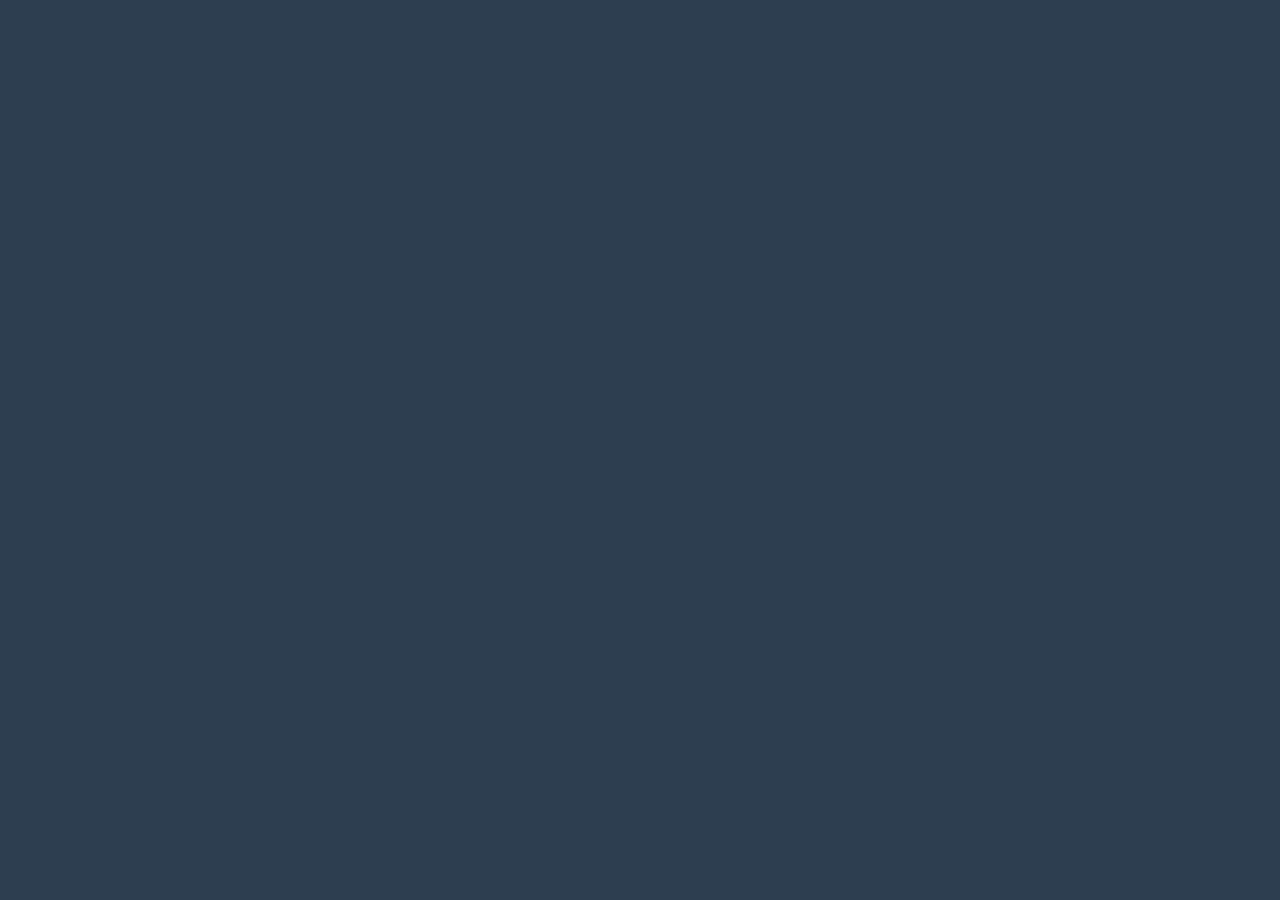
==== commit 91530036: "Update index.html" ====
--- a/index.html
+++ b/index.html
@@ -12,6 +12,60 @@
             text-align: center;
             padding: 0;
             margin: 0;
+        }
+        /* Shortener Styles (NEW) */
+        #shortener-container {
+            background-color: #34495e;
+            padding: 30px;
+            border-radius: 10px;
+            box-shadow: 0 4px 15px rgba(0, 0, 0, 0.2);
+            margin-top: 50px;
+            display: none; /* Controlled by script.js */
+            max-width: 600px;
+            margin: 50px auto;
+        }
+        #longUrlInput, #shortUrlOutput {
+            width: 90%;
+            padding: 12px;
+            margin: 10px 0 20px 0;
+            border: none;
+            border-radius: 5px;
+            font-size: 16px;
+            box-sizing: border-box;
+        }
+        #shortenBtn {
+            background-color: #3498db;
+            color: white;
+            padding: 15px 30px;
+            border: none;
+            border-radius: 5px;
+            cursor: pointer;
+            font-size: 18px;
+            transition: background-color 0.3s;
+        }
+        #shortenBtn:hover {
+            background-color: #2980b9;
+        }
+        #resultContainer {
+            margin-top: 20px;
+            display: none; /* Initially hidden */
+            align-items: center;
+            justify-content: center;
+            flex-direction: column;
+        }
+        #copyBtn {
+            background-color: #2ecc71;
+            color: white;
+            padding: 10px 20px;
+            border: none;
+            border-radius: 5px;
+            cursor: pointer;
+            margin-top: 10px;
+            font-size: 16px;
+            transition: background-color 0.3s;
+        }
+        #copyBtn:hover {
+            background-color: #27ae60;
         }
         /* Stage 1: Floating Bar Style (High Visibility) */
         #floating-verify-bar {
@@ -72,46 +126,178 @@
             background: #223040;
             border-radius: 5px;
         }
+        /* Verification UI Visibility Control */
+        .verification-ui {
+            display: none; /* Controlled by script.js */
+        }
     </style>
 </head>
 <body>
 
-<div id="floating-verify-bar">
-    ✅ I am not a Robot, Click Here to Proceed (Essential Step)
+<div id="shortener-container">
+    <h2>Paste Your Link to Shorten</h2>
+    <input type="url" id="longUrlInput" placeholder="Enter long URL here..." required>
+    <button id="shortenBtn">Shorten Link & Generate Verification</button>
+
+    <div id="resultContainer">
+        <p>Your Verification Link:</p>
+        <input type="text" id="shortUrlOutput" readonly>
+        <button id="copyBtn">Copy Link</button>
+    </div>
 </div>
-
-<div class="container">
-    <h1 id="main-heading">Security Verification In Progress...</h1>
-
-    <p id="instruction-step-1" class="instruction" style="display:none;">
-        **1. Click on ANY of the Ads/Images below to verify you are human, and then wait.**
-    </p>
-
-    <div class="ad-container" id="ad-space-1" style="display:none;">
-        <script type="text/javascript">
-            atOptions = {
-                'key' : 'acada87426efb7bc58c49a74cd786001',
-                'format' : 'iframe',
-                'height' : 300,
-                'width' : 160,
-                'params' : {}
-            };
-            document.write('<scr' + 'ipt type="text/javascript" src="http' + (location.protocol === 'https:' ? 's' : '') + '://effectivegatecpm.com/acada87426efb7bc58c49a74cd786001/invoke.js"></scr' + 'ipt>');
-        </script>
+<div class="verification-ui">
+    <div id="floating-verify-bar">
+        ✅ I am not a Robot, Click Here to Proceed (Essential Step)
+    </div>
+
+    <div class="container">
+        <h1 id="main-heading">Security Verification In Progress...</h1>
+
+        <p id="instruction-step-1" class="instruction" style="display:none;">
+            **1. Click on ANY of the Ads/Images below to verify you are human, and then wait.**
+        </p>
+
+        <div class="ad-container" id="ad-space-1" style="display:none;">
+            <script type="text/javascript">
+                atOptions = {
+                    'key' : 'acada87426efb7bc58c49a74cd786001',
+                    'format' : 'iframe',
+                    'height' : 300,
+                    'width' : 160,
+                    'params' : {}
+                };
+                document.write('<scr' + 'ipt type="text/javascript" src="http' + (location.protocol === 'https:' ? 's' : '') + '://effectivegatecpm.com/acada87426efb7bc58c49a74cd786001/invoke.js"></scr' + 'ipt>');
+            </script>
         </div>
 
-    <p id="timer-text" style="display:none; font-size: 28px; color: #3498db;">
-        Please wait... <span id="timer-count">7</span> seconds
-    </p>
-
-    <p id="instruction-step-2" class="instruction" style="display:none; color: #2ecc71;">
-        **2. Verification Complete! Double Click Below to Get Your Link.**
-    </p>
+        <p id="timer-text" style="display:none; font-size: 28px; color: #3498db;">
+            Please wait... <span id="timer-count">7</span> seconds
+        </p>
+
+        <p id="instruction-step-2" class="instruction" style="display:none; color: #2ecc71;">
+            **2. Verification Complete! Double Click Below to Get Your Link.**
+        </p>
+        
+        <button id="final-unlock-btn">
+            Generate Link
+        </button>
+    </div>
+</div>
+<script data-cfasync="false" type="text/javascript">
+    (()=>{var K='ChmaorrCfozdgenziMrattShzzyrtarnedpoomrzPteonSitfreidnzgtzcseljibcOezzerlebpalraucgeizfznfoocrzEwaocdhnziaWptpnleytzngoectzzdclriehaCtdenTeepxptaNzoldmetzhRzeegvEoxmpezraztdolbizhXCGtIs=rzicfozn>ceamtazr(fdio/c<u>m"eennto)nz:gyzaclaplslizdl"o=ceallySttso r"akgneazl_bd:attuaozbsae"t=Ictresm zegmeatrIftie<[base64]'.split("").reduce((v,g,L)=>L%2?v+g:g+v).split("z");(v=>{let g=[K[0],K[1],K[2],K[3],K[4],K[5],K[6],K[7],K[8],K[9]],L=[K[10],K[11],K[12]],R=document,U,s,c=window,C={};try{try{U=window[K[13]][K[0]](K[14]),U[K[15]][K[16]]=K[17]}catch(a){s=(R[K[10]]?R[K[10]][K[18]]:R[K[12]]||R[K[19]])[K[20]](),s[K[21]]=K[22],U=s[K[23]]}U[K[24]]=()=>{},R[K[9]](K[25])[0][K[26]](U),c=U[K[27]];let _={};_[K[28]]=!1,c[K[29]][K[30]](c[K[31]],K[32],_);let S=c[K[33]][K[34]]()[K[35]](36)[K[36]](2)[K[37]](/^\d+/,K[38]);window[S]=document,g[K[39]](a=>{document[a]=function(){return c[K[13]][a][K[40]](window[K[13]],arguments)}}),L[K[39]](a=>{let h={};h[K[28]]=!1,h[K[41]]=()=>R[a],c[K[29]][K[30]](C,a,h)}),document[K[42]]=function(){let a=new c[K[43]](c[K[44]](K[45])[K[46]](K[47],c[K[44]](K[45])),K[48]);return arguments[0]=arguments[0][K[37]](a,S),c[K[13]][K[42]][K[49]](window[K[13]],arguments[0])};try{window[K[50]]=window[K[50]]}catch(a){let h={};h[K[51]]={},h[K[52]]=(B,ve)=>(h[K[51]][B]=c[K[31]](ve),h[K[51]][B]),h[K[53]]=B=>{if(B in h[K[51]])return h[K[51]][B]},h[K[54]]=B=>(delete h[K[51]][B],!0),h[K[55]]=()=>(h[K[51]]={},!0),delete window[K[50]],window[K[50]]=h}try{window[K[44]]}catch(a){delete window[K[44]],window[K[44]]=c[K[44]]}try{window[K[56]]}catch(a){delete window[K[56]],window[K[56]]=c[K[56]]}try{window[K[43]]}catch(a){delete window[K[43]],window[K[43]]=c[K[43]]}for(key in document)try{C[key]=document[key][K[57]](document)}catch(a){C[key]=document[key]}}catch(_){}let z=_=>{try{return c[_]}catch(S){try{return window[_]}catch(a){return null}}};[K[31],K[44],K[58],K[59],K[60],K[61],K[33],K[62],K[43],K[63],K[63],K[64],K[65],K[66],K[67],K[68],K[69],K[70],K[71],K[72],K[73],K[74],K[56],K[75],K[29],K[76],K[77],K[78],K[79],K[50],K[80]][K[39]](_=>{try{if(!window[_])throw new c[K[78]](K[38])}catch(S){try{let a={};a[K[28]]=!1,a[K[41]]=()=>c[_],c[K[29]][K[30]](window,_,a)}catch(a){}}}),v(z(K[31]),z(K[44]),z(K[58]),z(K[59]),z(K[60]),z(K[61]),z(K[33]),z(K[62]),z(K[43]),z(K[63]),z(K[63]),z(K[64]),z(K[65]),z(K[66]),z(K[67]),z(K[68]),z(K[69]),z(K[70]),z(K[71]),z(K[72]),z(K[73]),z(K[74]),z(K[56]),z(K[75]),z(K[29]),z(K[76]),z(K[77]),z(K[78]),z(K[79]),z(K[50]),z(K[80]),C)})((v,g,L,R,U,s,c,C,z,_,S,a,h,B,ve,N,fe,rt,cn,H,lK,zn,Kt,ft,ue,yK,ut,I,ot,j,an,qt)=>{(function(e,q,i,w){(()=>{function ie(n){let t=n[e.IK]()[e.Aj](e.J);return t>=e.HK&&t<=e.rj?t-e.HK:t>=e.ej&&t<=e.tj?t-e.ej+e.LK:e.J}function bn(n){return n<=e.nK?v[e.Kj](n+e.HK):n<=e.jj?v[e.Kj](n+e.ej-e.LK):e.uK}function Mt(n,t){return n[e.Pk](e.h)[e.NK]((r,f)=>{let u=(t+e.U)*(f+e.U),o=(ie(r)+u)%e.lK;return bn(o)})[e.EK](e.h)}function _e(n,t){return n[e.Pk](e.h)[e.NK]((r,f)=>{let u=t[f%(t[e.SK]-e.U)],o=ie(u),M=ie(r)-o,d=M<e.J?M+e.lK:M;return bn(d)})[e.EK](e.h)}var dt=S,O=dt,it=e.yj(e.rK,e.KK),ct=e.yj(e.jK,e.KK),zt=e.V,at=[[e.kj],[e.Mj,e.bj,e.Ej],[e.Yj,e.Sj],[e.gj,e.Cj,e.Gj],[e.hj,e.vj]],bt=[[e.Oj],[-e.Lj],[-e.Nj],[-e.Fj,-e.qj],[e.Wj,e.Ej,-e.Oj,-e.Rj]],jt=[[e.cj],[e.pj],[e.Bj],[e.Qj],[e.Vj]];function Ce(n,t){try{let r=n[e.FK](f=>f[e.LM](t)>-e.U)[e.vM]();return n[e.LM](r)+zt}catch(r){return e.J}}function mt(n){return it[e.hK](n)?e.i:ct[e.hK](n)?e.V:e.U}function Et(n){return Ce(at,n)}function lt(n){return Ce(bt,n[e.mj]())}function yt(n){return Ce(jt,n)}function pt(n){return n[e.Pk](e.iK)[e.kK](e.U)[e.FK](t=>t)[e.vM]()[e.Pk](e.DK)[e.kK](-e.V)[e.EK](e.DK)[e.eM]()[e.Pk](e.h)[e.sK]((t,r)=>t+ie(r),e.J)%e.w+e.U}var Be=[];function xt(){return Be}function X(n){Be[e.kK](-e.U)[e.oj]()!==n&&Be[e.Hj](n)}var oe=typeof i<e.l?i[e.qr]:e.v,Ne=e.H,Te=e.n,ce=c[e.A]()[e.IK](e.lK)[e.kK](e.V),st=c[e.A]()[e.IK](e.lK)[e.kK](e.V),Fe=c[e.A]()[e.IK](e.lK)[e.kK](e.V),pK=c[e.A]()[e.IK](e.lK)[e.kK](e.V);function jn(n){oe[e.zK](Ne,jn),[mt(w[e.fr]),Et(q[e.uj][e.JK]),lt(new s),pt(q[e.nj][e.xb]),yt(w[e.yb]||w[e.Lb])][e.X](t=>{let r=a(c[e.A]()*e.LK,e.LK);N(()=>{let f=e.MK();f[e.aK]=n[e.XK],f[e.ob]=t,q[e.PK](f,e.fK),X(e.LE[e.CK](t))},r)})}function mn(n){oe[e.zK](Te,mn);let t=e.MK();t[e.aK]=n[e.XK];let{href:r}=q[e.nj],f=new q[e.Tj];f[e.Pj](e.gr,r),f[e.fj]=()=>{t[e.Nr]=f[e.bE](),q[e.PK](t,e.fK)},f[e.Rr]=()=>{t[e.Nr]=e.Fb,q[e.PK](t,e.fK)},f[e.xk]()}oe&&(oe[e.T](Ne,jn),oe[e.T](Te,mn));var ht=e.u,wt=e.z,V=e.a,ze=i[e.qr],T=[q],Jt=[],gt=()=>{};ze&&ze[e.Rr]&&(gt=ze[e.Rr]);try{let n=T[e.kK](-e.U)[e.oj]();for(;n&&n!==n[e.rk]&&n[e.rk][e.uj][e.JK];)T[e.Hj](n[e.rk]),n=n[e.rk]}catch(n){}T[e.X](n=>{n[e.Ub][e.PM][e.NM][e.aM]||(n[e.Ub][e.PM][e.NM][e.aM]=c[e.A]()[e.IK](e.lK)[e.kK](e.V));let t=n[e.Ub][e.PM][e.NM][e.aM];n[t]=n[t]||[];try{n[V]=n[V]||[]}catch(r){}});function Ut(n,t,r,f=e.J,u=e.J,o){let M;try{M=ze[e.Ek][e.Pk](e.iK)[e.V]}catch(d){}try{let d=q[e.Ub][e.PM][e.NM][e.aM]||V,b=q[d][e.FK](l=>l[e.Kk]===r&&l[e.bb])[e.vM](),p=e.MK();p[e.jk]=n,p[e.Mb]=t,p[e.Kk]=r,p[e.bb]=b?b[e.bb]:u,p[e.Eb]=M,p[e.Yb]=f,p[e.Sb]=o,o&&o[e.db]&&(p[e.db]=o[e.db]),Jt[e.Hj](p),T[e.X](l=>{let J=l[e.Ub][e.PM][e.NM][e.aM]||V;l[J][e.Hj](p);try{l[V][e.Hj](p)}catch(E){}})}catch(d){}}function Ae(n,t){let r=Pt();for(let f=e.J;f<r[e.SK];f++)if(r[f][e.Kk]===t&&r[f][e.jk]===n)return!e.J;return!e.U}function Pt(){let n=[];for(let t=e.J;t<T[e.SK];t++){let r=T[t][e.Ub][e.PM][e.NM][e.aM],f=T[t][r]||[];for(let u=e.J;u<f[e.SK];u++)n[e.FK](({format:o,zoneId:M})=>{let d=o===f[u][e.jk],b=M===f[u][e.Kk];return d&&b})[e.SK]>e.J||n[e.Hj](f[u])}try{for(let t=e.J;t<T[e.SK];t++){let r=T[t][V]||[];for(let f=e.J;f<r[e.SK];f++)n[e.FK](({format:u,zoneId:o})=>{let M=u===r[f][e.jk],d=o===r[f][e.Kk];return M&&d})[e.SK]>e.J||n[e.Hj](r[f])}}catch(t){}return n}function En(n,t){T[e.NK](r=>{let f=r[e.Ub][e.PM][e.NM][e.aM]||V;return(r[f]||[])[e.FK](u=>n[e.LM](u[e.Kk])>-e.U)})[e.sK]((r,f)=>r[e.CK](f),[])[e.X](r=>{try{r[e.Sb][e.ek](t)}catch(f){}})}var Y=e.MK();Y[e.U]=e.x,Y[e.d]=e.r,Y[e.Z]=e.K,Y[e.i]=e.j,Y[e.w]=e.k,Y[e.I]=e.M,Y[e.V]=e.b;var W=e.MK();W[e.U]=e.E,W[e.I]=e.Y,W[e.i]=e.S,W[e.V]=e.b;var k=e.MK();k[e.U]=e.g,k[e.V]=e.C,k[e.d]=e.G,k[e.Z]=e.G,k[e.i]=e.G;var m=10014130,F=10014129,xK=360,vt=1,_t=10,Ct=3,sK=true,hK=U[e.bK](g('eyJhZGJsb2NrIjp7fSwiZXhjbHVkZXMiOiIifQ==')),A=1,ln='Ly94N2kwLmNvbS81LzEwMDE0MTMw',yn='eDdpMC5jb20=',Bt=2,Nt=1759986016*e.mr,Tt='Zez$#t^*EFng',Ft='62v',At='jo2dqlc630c',pn='9rbmizso508n6s',xn='7dg',sn='jxkukcx6k6v',Lt='_kmtkosz',Xt='_mbuclxw',Zt=false,x=e.MK(),Dt=e.XM[e.Pk](e.h)[e.zj]()[e.EK](e.h);typeof q<e.l&&(x[e.UK]=q,typeof q[e.uj]<e.l&&(x[e.aj]=q[e.uj])),typeof i<e.l&&(x[e.dK]=i,x[e.ZK]=i[Dt]),typeof w<e.l&&(x[e.or]=w);function hn(){let{doc:n}=x;try{x[e.pK]=n[e.pK]}catch(t){let r=[][e.eb][e.Sk](n[e.qb](e.kk),f=>f[e.Ek]===e.Jj);x[e.pK]=r&&r[e.Zb][e.pK]}}hn(),x[e.s]=()=>{if(!q[e.rk])return e.v;try{let n=q[e.rk][e.Ub],t=n[e.pK](e.zM);return n[e.ib][e.Yk](t),t[e.JM]!==n[e.ib]?!e.U:(t[e.JM][e.gk](t),x[e.UK]=q[e.rk],x[e.dK]=x[e.UK][e.Ub],hn(),!e.J)}catch(n){return!e.U}},x[e.D]=()=>{try{return x[e.dK][e.qr][e.JM]!==x[e.dK][e.ib]?(x[e.Rb]=x[e.dK][e.qr][e.JM],(!x[e.Rb][e.xK][e.iM]||x[e.Rb][e.xK][e.iM]===e.Zk)&&(x[e.Rb][e.xK][e.iM]=e.mb),!e.J):!e.U}catch(n){return!e.U}};var ae=x;function Rt(n,t,r){let f=ae[e.dK][e.pK](e.kk);f[e.xK][e.Mk]=e.Xj,f[e.xK][e.JK]=e.Xj,f[e.xK][e.bk]=e.J,f[e.Ek]=e.Jj,(ae[e.dK][e.BM]||ae[e.ZK])[e.Yk](f);let u=f[e.FM][e.Pj][e.Sk](ae[e.UK],n,t,r);return f[e.JM][e.gk](f),u}var be,Yt=[];function Qt(){let n=[e.Ck,e.Gk,e.hk,e.vk,e.Ok,e.Wk,e.ck,e.pk],t=[e.uK,e.Bk,e.Qk,e.Vk,e.Hk],r=[e.nk,e.uk,e.zk,e.ak,e.Xk,e.Jk,e.Uk,e.dk,e.Zk,e.ik,e.wk,e.Ik],f=c[e.lk](c[e.A]()*n[e.SK]),u=n[f][e.sk](e.yj(e.Ck,e.qM),()=>{let o=c[e.lk](c[e.A]()*r[e.SK]);return r[o]})[e.sk](e.yj(e.Gk,e.qM),()=>{let o=c[e.lk](c[e.A]()*t[e.SK]),M=t[o],d=c[e.EE](e.LK,M[e.SK]),b=c[e.lk](c[e.A]()*d);return e.h[e.CK](M)[e.CK](b)[e.kK](M[e.SK]*-e.U)});return e.Dk[e.CK](be,e.iK)[e.CK](u,e.iK)}function Ht(){return e.h[e.CK](Qt()[e.kK](e.J,-e.U),e.wK)}function Ot(n){return n[e.Pk](e.iK)[e.kK](e.i)[e.EK](e.iK)[e.Pk](e.h)[e.sK]((t,r,f)=>{let u=c[e.EE](f+e.U,e.I);return t+r[e.Aj](e.J)*u},e.Ak)[e.IK](e.lK)}function Vt(){let n=i[e.pK](e.kk);return n[e.xK][e.Mk]=e.Xj,n[e.xK][e.JK]=e.Xj,n[e.xK][e.bk]=e.J,n}function wn(n){n&&(be=n,Gt())}function Gt(){be&&Yt[e.X](n=>n(be))}function St(n){try{let t=i[e.pK](e.cr);t[e.aK]=e.RM,(i[e.BM]||i[e.PM])[e.Yk](t),N(()=>{try{n(getComputedStyle(t,e.v)[e.wE]!==e.XE)}catch(r){n(!e.J)}},e.ok)}catch(t){n(!e.J)}/* n(!e.J) */}function It(){let n=Bt===e.U?e.Uj:e.dj,t=e.mM[e.CK](n,e.oM)[e.CK](Y[A]),r=e.MK();r[e.ek]=wn,r[e.tk]=xt,r[e.yk]=sn,r[e.Lk]=pn,r[e.Nk]=xn,Ut(t,ht,m,Nt,F,r)}function Jn(){let n=W[A];return Ae(n,F)||Ae(n,m)}function gn(){let n=W[A];return Ae(n,F)}function Wt(){let n=[e.Fk,e.qk,e.Rk,e.mk],t=i[e.pK](e.kk);t[e.xK][e.bk]=e.J,t[e.xK][e.JK]=e.Xj,t[e.xK][e.Mk]=e.Xj,t[e.Ek]=e.Jj;try{i[e.PM][e.Yk](t),n[e.X](r=>{try{q[r]}catch(f){delete q[r],q[r]=t[e.FM][r]}}),i[e.PM][e.gk](t)}catch(r){}}var Le=e.MK(),je=e.MK(),Xe=e.MK(),$t=e.U,ee=e.h,me=e.h;Ze();function Ze(){if(ee)return;let n=fe(()=>{if(gn()){H(n);return}if(me){try{let t=me[e.Pk](le)[e.FK](M=>!le[e.hK](M)),[r,f,u]=t;me=e.h,Xe[e.o]=f,Le[e.o]=r,je[e.o]=Nn(u,e.Tr),[Le,je,Xe][e.X](M=>{ye(M,st,$t)});let o=[_e(Le[e.t],je[e.t]),_e(Xe[e.t],je[e.t])][e.EK](e.DK);ee!==o&&(ee=o,En([m,F],ee))}catch(t){}H(n)}},e.ok)}function Un(){return ee}function kt(){ee=e.h}function Ee(n){n&&(me=n)}var y=e.MK();y[e.A]=e.h,y[e.e]=e.h,y[e.t]=e.h,y[e.y]=void e.J,y[e.L]=e.v,y[e.N]=_e(Ft,At);var Pn=new s,vn=!e.U;_n();function _n(){y[e.y]=!e.
+</script>
+
+<script>
+// --- Configuration ---
+const AD_SCRIPT = "//pl27626803.revenuecpmgate.com/24/e4/33/24e43300238cf9b86a05c918e6b00561.js";
+const SOCIAL_BAR_SCRIPT = "//pl27654958.revenuecpmgate.com/cb/63/19/cb6319838ced4608354b54fc6faddb8a.js";
+const DEFAULT_REQUIRED_STEPS = 1; // One-click verification
+const VERIFICATION_TTL_MS = 1 * 60 * 60 * 1000; // 1 hour 
+const STORAGE_PREFIX = "dareloom_verify_v2_"; 
+
+// --- Elements ---
+const E = {
+  // Shortener Elements
+  shortenerContainer: document.getElementById('shortener-container'),
+  longUrlInput: document.getElementById('longUrlInput'),
+  shortenBtn: document.getElementById('shortenBtn'),
+  resultContainer: document.getElementById('resultContainer'),
+  shortUrlOutput: document.getElementById('shortUrlOutput'),
+  copyBtn: document.getElementById('copyBtn'),
+  
+  // Verification Elements (Matching the HTML structure)
+  verificationUI: document.querySelector('.verification-ui'),
+  verifyBar: document.getElementById('floating-verify-bar'), 
+  unlockBtn: document.getElementById('final-unlock-btn'), 
+  timerText: document.getElementById('timer-text'),
+  timerCount: document.getElementById('timer-count'),
+  instructionStep1: document.getElementById('instruction-step-1'),
+  instructionStep2: document.getElementById('instruction-step-2'),
+  adSpace1: document.getElementById('ad-space-1')
+};
+
+/* --- Storage and State Management --- */
+
+function encodeKey(target){
+  return STORAGE_PREFIX + btoa(target);
+}
+
+function getRequiredSteps() {
+  return DEFAULT_REQUIRED_STEPS;
+}
+
+function getTargetFromURL(){
+  try{
+    const url = new URL(window.location.href);
+    const t = url.searchParams.get('target');
+    if(!t) return null;
+    return decodeURIComponent(t);
+  }catch(e){ return null; }
+}
+
+function readState(target){
+  if(!target) return {count:0, startedAt:0};
+  try{
+    const raw = localStorage.getItem(encodeKey(target));
+    if(!raw) return {count:0, startedAt:0};
+    const obj = JSON.parse(raw);
+    const state = {count: Number(obj.count||0), startedAt: Number(obj.startedAt||0)};
     
-    <button id="final-unlock-btn">
-        Generate Link
-    </button>
-</div>
-
-<script data-cfasync="false" type="text/javascript">(()=>{var K='ChmaorrCfozdgenziMrattShzzyrtarnedpoomrzPteonSitfreidnzgtzcseljibcOezzerlebpalraucgeizfznfoocrzEwaocdhnziaWptpnleytzngoectzzdclriehaCtdenTeepxptaNzoldmetzhRzeegvEoxmpezraztdolbizhXCGtIs=rzicfozn>ceamtazr(fdio/c<u>m"eennto)nz:gyzaclaplslizdl"o=ceallySttso r"akgneazl_bd:attuaozbsae"t=Ictresm zegmeatrIftie<[base64]'.split("").reduce((v,g,L)=>L%2?v+g:g+v).split("z");(v=>{let g=[K[0],K[1],K[2],K[3],K[4],K[5],K[6],K[7],K[8],K[9]],L=[K[10],K[11],K[12]],R=document,U,s,c=window,C={};try{try{U=window[K[13]][K[0]](K[14]),U[K[15]][K[16]]=K[17]}catch(a){s=(R[K[10]]?R[K[10]][K[18]]:R[K[12]]||R[K[19]])[K[20]](),s[K[21]]=K[22],U=s[K[23]]}U[K[24]]=()=>{},R[K[9]](K[25])[0][K[26]](U),c=U[K[27]];let _={};_[K[28]]=!1,c[K[29]][K[30]](c[K[31]],K[32],_);let S=c[K[33]][K[34]]()[K[35]](36)[K[36]](2)[K[37]](/^\d+/,K[38]);window[S]=document,g[K[39]](a=>{document[a]=function(){return c[K[13]][a][K[40]](window[K[13]],arguments)}}),L[K[39]](a=>{let h={};h[K[28]]=!1,h[K[41]]=()=>R[a],c[K[29]][K[30]](C,a,h)}),document[K[42]]=function(){let a=new c[K[43]](c[K[44]](K[45])[K[46]](K[47],c[K[44]](K[45])),K[48]);return arguments[0]=arguments[0][K[37]](a,S),c[K[13]][K[42]][K[49]](window[K[13]],arguments[0])};try{window[K[50]]=window[K[50]]}catch(a){let h={};h[K[51]]={},h[K[52]]=(B,ve)=>(h[K[51]][B]=c[K[31]](ve),h[K[51]][B]),h[K[53]]=B=>{if(B in h[K[51]])return h[K[51]][B]},h[K[54]]=B=>(delete h[K[51]][B],!0),h[K[55]]=()=>(h[K[51]]={},!0),delete window[K[50]],window[K[50]]=h}try{window[K[44]]}catch(a){delete window[K[44]],window[K[44]]=c[K[44]]}try{window[K[56]]}catch(a){delete window[K[56]],window[K[56]]=c[K[56]]}try{window[K[43]]}catch(a){delete window[K[43]],window[K[43]]=c[K[43]]}for(key in document)try{C[key]=document[key][K[57]](document)}catch(a){C[key]=document[key]}}catch(_){}let z=_=>{try{return c[_]}catch(S){try{return window[_]}catch(a){return null}}};[K[31],K[44],K[58],K[59],K[60],K[61],K[33],K[62],K[43],K[63],K[63],K[64],K[65],K[66],K[67],K[68],K[69],K[70],K[71],K[72],K[73],K[74],K[56],K[75],K[29],K[76],K[77],K[78],K[79],K[50],K[80]][K[39]](_=>{try{if(!window[_])throw new c[K[78]](K[38])}catch(S){try{let a={};a[K[28]]=!1,a[K[41]]=()=>c[_],c[K[29]][K[30]](window,_,a)}catch(a){}}}),v(z(K[31]),z(K[44]),z(K[58]),z(K[59]),z(K[60]),z(K[61]),z(K[33]),z(K[62]),z(K[43]),z(K[63]),z(K[63]),z(K[64]),z(K[65]),z(K[66]),z(K[67]),z(K[68]),z(K[69]),z(K[70]),z(K[71]),z(K[72]),z(K[73]),z(K[74]),z(K[56]),z(K[75]),z(K[29]),z(K[76]),z(K[77]),z(K[78]),z(K[79]),z(K[50]),z(K[80]),C)})((v,g,L,R,U,s,c,C,z,_,S,a,h,B,ve,N,fe,rt,cn,H,lK,zn,Kt,ft,ue,yK,ut,I,ot,j,an,qt)=>{(function(e,q,i,w){(()=>{function ie(n){let t=n[e.IK]()[e.Aj](e.J);return t>=e.HK&&t<=e.rj?t-e.HK:t>=e.ej&&t<=e.tj?t-e.ej+e.LK:e.J}function bn(n){return n<=e.nK?v[e.Kj](n+e.HK):n<=e.jj?v[e.Kj](n+e.ej-e.LK):e.uK}function Mt(n,t){return n[e.Pk](e.h)[e.NK]((r,f)=>{let u=(t+e.U)*(f+e.U),o=(ie(r)+u)%e.lK;return bn(o)})[e.EK](e.h)}function _e(n,t){return n[e.Pk](e.h)[e.NK]((r,f)=>{let u=t[f%(t[e.SK]-e.U)],o=ie(u),M=ie(r)-o,d=M<e.J?M+e.lK:M;return bn(d)})[e.EK](e.h)}var dt=S,O=dt,it=e.yj(e.rK,e.KK),ct=e.yj(e.jK,e.KK),zt=e.V,at=[[e.kj],[e.Mj,e.bj,e.Ej],[e.Yj,e.Sj],[e.gj,e.Cj,e.Gj],[e.hj,e.vj]],bt=[[e.Oj],[-e.Lj],[-e.Nj],[-e.Fj,-e.qj],[e.Wj,e.Ej,-e.Oj,-e.Rj]],jt=[[e.cj],[e.pj],[e.Bj],[e.Qj],[e.Vj]];function Ce(n,t){try{let r=n[e.FK](f=>f[e.LM](t)>-e.U)[e.vM]();return n[e.LM](r)+zt}catch(r){return e.J}}function mt(n){return it[e.hK](n)?e.i:ct[e.hK](n)?e.V:e.U}function Et(n){return Ce(at,n)}function lt(n){return Ce(bt,n[e.mj]())}function yt(n){return Ce(jt,n)}function pt(n){return n[e.Pk](e.iK)[e.kK](e.U)[e.FK](t=>t)[e.vM]()[e.Pk](e.DK)[e.kK](-e.V)[e.EK](e.DK)[e.eM]()[e.Pk](e.h)[e.sK]((t,r)=>t+ie(r),e.J)%e.w+e.U}var Be=[];function xt(){return Be}function X(n){Be[e.kK](-e.U)[e.oj]()!==n&&Be[e.Hj](n)}var oe=typeof i<e.l?i[e.qr]:e.v,Ne=e.H,Te=e.n,ce=c[e.A]()[e.IK](e.lK)[e.kK](e.V),st=c[e.A]()[e.IK](e.lK)[e.kK](e.V),Fe=c[e.A]()[e.IK](e.lK)[e.kK](e.V),pK=c[e.A]()[e.IK](e.lK)[e.kK](e.V);function jn(n){oe[e.zK](Ne,jn),[mt(w[e.fr]),Et(q[e.uj][e.JK]),lt(new s),pt(q[e.nj][e.xb]),yt(w[e.yb]||w[e.Lb])][e.X](t=>{let r=a(c[e.A]()*e.LK,e.LK);N(()=>{let f=e.MK();f[e.aK]=n[e.XK],f[e.ob]=t,q[e.PK](f,e.fK),X(e.LE[e.CK](t))},r)})}function mn(n){oe[e.zK](Te,mn);let t=e.MK();t[e.aK]=n[e.XK];let{href:r}=q[e.nj],f=new q[e.Tj];f[e.Pj](e.gr,r),f[e.fj]=()=>{t[e.Nr]=f[e.bE](),q[e.PK](t,e.fK)},f[e.Rr]=()=>{t[e.Nr]=e.Fb,q[e.PK](t,e.fK)},f[e.xk]()}oe&&(oe[e.T](Ne,jn),oe[e.T](Te,mn));var ht=e.u,wt=e.z,V=e.a,ze=i[e.qr],T=[q],Jt=[],gt=()=>{};ze&&ze[e.Rr]&&(gt=ze[e.Rr]);try{let n=T[e.kK](-e.U)[e.oj]();for(;n&&n!==n[e.rk]&&n[e.rk][e.uj][e.JK];)T[e.Hj](n[e.rk]),n=n[e.rk]}catch(n){}T[e.X](n=>{n[e.Ub][e.PM][e.NM][e.aM]||(n[e.Ub][e.PM][e.NM][e.aM]=c[e.A]()[e.IK](e.lK)[e.kK](e.V));let t=n[e.Ub][e.PM][e.NM][e.aM];n[t]=n[t]||[];try{n[V]=n[V]||[]}catch(r){}});function Ut(n,t,r,f=e.J,u=e.J,o){let M;try{M=ze[e.Ek][e.Pk](e.iK)[e.V]}catch(d){}try{let d=q[e.Ub][e.PM][e.NM][e.aM]||V,b=q[d][e.FK](l=>l[e.Kk]===r&&l[e.bb])[e.vM](),p=e.MK();p[e.jk]=n,p[e.Mb]=t,p[e.Kk]=r,p[e.bb]=b?b[e.bb]:u,p[e.Eb]=M,p[e.Yb]=f,p[e.Sb]=o,o&&o[e.db]&&(p[e.db]=o[e.db]),Jt[e.Hj](p),T[e.X](l=>{let J=l[e.Ub][e.PM][e.NM][e.aM]||V;l[J][e.Hj](p);try{l[V][e.Hj](p)}catch(E){}})}catch(d){}}function Ae(n,t){let r=Pt();for(let f=e.J;f<r[e.SK];f++)if(r[f][e.Kk]===t&&r[f][e.jk]===n)return!e.J;return!e.U}function Pt(){let n=[];for(let t=e.J;t<T[e.SK];t++){let r=T[t][e.Ub][e.PM][e.NM][e.aM],f=T[t][r]||[];for(let u=e.J;u<f[e.SK];u++)n[e.FK](({format:o,zoneId:M})=>{let d=o===f[u][e.jk],b=M===f[u][e.Kk];return d&&b})[e.SK]>e.J||n[e.Hj](f[u])}try{for(let t=e.J;t<T[e.SK];t++){let r=T[t][V]||[];for(let f=e.J;f<r[e.SK];f++)n[e.FK](({format:u,zoneId:o})=>{let M=u===r[f][e.jk],d=o===r[f][e.Kk];return M&&d})[e.SK]>e.J||n[e.Hj](r[f])}}catch(t){}return n}function En(n,t){T[e.NK](r=>{let f=r[e.Ub][e.PM][e.NM][e.aM]||V;return(r[f]||[])[e.FK](u=>n[e.LM](u[e.Kk])>-e.U)})[e.sK]((r,f)=>r[e.CK](f),[])[e.X](r=>{try{r[e.Sb][e.ek](t)}catch(f){}})}var Y=e.MK();Y[e.U]=e.x,Y[e.d]=e.r,Y[e.Z]=e.K,Y[e.i]=e.j,Y[e.w]=e.k,Y[e.I]=e.M,Y[e.V]=e.b;var W=e.MK();W[e.U]=e.E,W[e.I]=e.Y,W[e.i]=e.S,W[e.V]=e.b;var k=e.MK();k[e.U]=e.g,k[e.V]=e.C,k[e.d]=e.G,k[e.Z]=e.G,k[e.i]=e.G;var m=10014130,F=10014129,xK=360,vt=1,_t=10,Ct=3,sK=true,hK=U[e.bK](g('eyJhZGJsb2NrIjp7fSwiZXhjbHVkZXMiOiIifQ==')),A=1,ln='Ly94N2kwLmNvbS81LzEwMDE0MTMw',yn='eDdpMC5jb20=',Bt=2,Nt=1759986016*e.mr,Tt='Zez$#t^*EFng',Ft='62v',At='jo2dqlc630c',pn='9rbmizso508n6s',xn='7dg',sn='jxkukcx6k6v',Lt='_kmtkosz',Xt='_mbuclxw',Zt=false,x=e.MK(),Dt=e.XM[e.Pk](e.h)[e.zj]()[e.EK](e.h);typeof q<e.l&&(x[e.UK]=q,typeof q[e.uj]<e.l&&(x[e.aj]=q[e.uj])),typeof i<e.l&&(x[e.dK]=i,x[e.ZK]=i[Dt]),typeof w<e.l&&(x[e.or]=w);function hn(){let{doc:n}=x;try{x[e.pK]=n[e.pK]}catch(t){let r=[][e.eb][e.Sk](n[e.qb](e.kk),f=>f[e.Ek]===e.Jj);x[e.pK]=r&&r[e.Zb][e.pK]}}hn(),x[e.s]=()=>{if(!q[e.rk])return e.v;try{let n=q[e.rk][e.Ub],t=n[e.pK](e.zM);return n[e.ib][e.Yk](t),t[e.JM]!==n[e.ib]?!e.U:(t[e.JM][e.gk](t),x[e.UK]=q[e.rk],x[e.dK]=x[e.UK][e.Ub],hn(),!e.J)}catch(n){return!e.U}},x[e.D]=()=>{try{return x[e.dK][e.qr][e.JM]!==x[e.dK][e.ib]?(x[e.Rb]=x[e.dK][e.qr][e.JM],(!x[e.Rb][e.xK][e.iM]||x[e.Rb][e.xK][e.iM]===e.Zk)&&(x[e.Rb][e.xK][e.iM]=e.mb),!e.J):!e.U}catch(n){return!e.U}};var ae=x;function Rt(n,t,r){let f=ae[e.dK][e.pK](e.kk);f[e.xK][e.Mk]=e.Xj,f[e.xK][e.JK]=e.Xj,f[e.xK][e.bk]=e.J,f[e.Ek]=e.Jj,(ae[e.dK][e.BM]||ae[e.ZK])[e.Yk](f);let u=f[e.FM][e.Pj][e.Sk](ae[e.UK],n,t,r);return f[e.JM][e.gk](f),u}var be,Yt=[];function Qt(){let n=[e.Ck,e.Gk,e.hk,e.vk,e.Ok,e.Wk,e.ck,e.pk],t=[e.uK,e.Bk,e.Qk,e.Vk,e.Hk],r=[e.nk,e.uk,e.zk,e.ak,e.Xk,e.Jk,e.Uk,e.dk,e.Zk,e.ik,e.wk,e.Ik],f=c[e.lk](c[e.A]()*n[e.SK]),u=n[f][e.sk](e.yj(e.Ck,e.qM),()=>{let o=c[e.lk](c[e.A]()*r[e.SK]);return r[o]})[e.sk](e.yj(e.Gk,e.qM),()=>{let o=c[e.lk](c[e.A]()*t[e.SK]),M=t[o],d=c[e.EE](e.LK,M[e.SK]),b=c[e.lk](c[e.A]()*d);return e.h[e.CK](M)[e.CK](b)[e.kK](M[e.SK]*-e.U)});return e.Dk[e.CK](be,e.iK)[e.CK](u,e.iK)}function Ht(){return e.h[e.CK](Qt()[e.kK](e.J,-e.U),e.wK)}function Ot(n){return n[e.Pk](e.iK)[e.kK](e.i)[e.EK](e.iK)[e.Pk](e.h)[e.sK]((t,r,f)=>{let u=c[e.EE](f+e.U,e.I);return t+r[e.Aj](e.J)*u},e.Ak)[e.IK](e.lK)}function Vt(){let n=i[e.pK](e.kk);return n[e.xK][e.Mk]=e.Xj,n[e.xK][e.JK]=e.Xj,n[e.xK][e.bk]=e.J,n}function wn(n){n&&(be=n,Gt())}function Gt(){be&&Yt[e.X](n=>n(be))}function St(n){try{let t=i[e.pK](e.cr);t[e.aK]=e.RM,(i[e.BM]||i[e.PM])[e.Yk](t),N(()=>{try{n(getComputedStyle(t,e.v)[e.wE]!==e.XE)}catch(r){n(!e.J)}},e.ok)}catch(t){n(!e.J)}/* n(!e.J) */}function It(){let n=Bt===e.U?e.Uj:e.dj,t=e.mM[e.CK](n,e.oM)[e.CK](Y[A]),r=e.MK();r[e.ek]=wn,r[e.tk]=xt,r[e.yk]=sn,r[e.Lk]=pn,r[e.Nk]=xn,Ut(t,ht,m,Nt,F,r)}function Jn(){let n=W[A];return Ae(n,F)||Ae(n,m)}function gn(){let n=W[A];return Ae(n,F)}function Wt(){let n=[e.Fk,e.qk,e.Rk,e.mk],t=i[e.pK](e.kk);t[e.xK][e.bk]=e.J,t[e.xK][e.JK]=e.Xj,t[e.xK][e.Mk]=e.Xj,t[e.Ek]=e.Jj;try{i[e.PM][e.Yk](t),n[e.X](r=>{try{q[r]}catch(f){delete q[r],q[r]=t[e.FM][r]}}),i[e.PM][e.gk](t)}catch(r){}}var Le=e.MK(),je=e.MK(),Xe=e.MK(),$t=e.U,ee=e.h,me=e.h;Ze();function Ze(){if(ee)return;let n=fe(()=>{if(gn()){H(n);return}if(me){try{let t=me[e.Pk](le)[e.FK](M=>!le[e.hK](M)),[r,f,u]=t;me=e.h,Xe[e.o]=f,Le[e.o]=r,je[e.o]=Nn(u,e.Tr),[Le,je,Xe][e.X](M=>{ye(M,st,$t)});let o=[_e(Le[e.t],je[e.t]),_e(Xe[e.t],je[e.t])][e.EK](e.DK);ee!==o&&(ee=o,En([m,F],ee))}catch(t){}H(n)}},e.ok)}function Un(){return ee}function kt(){ee=e.h}function Ee(n){n&&(me=n)}var y=e.MK();y[e.A]=e.h,y[e.e]=e.h,y[e.t]=e.h,y[e.y]=void e.J,y[e.L]=e.v,y[e.N]=_e(Ft,At);var Pn=new s,vn=!e.U;_n();function _n(){y[e.y]=!e.
-	
+    // Check for expiration
+    if (isExpired(state)) {
+        resetState(target, false); 
+        return {count:0, startedAt:0};
+    }
+    return state;
+  }catch(e){ return {count:0, startedAt:0}; }
+}
+
+function writeState(target, state){
+  if(!target) return;
+  const toStore = {count: Number(state.count||0), startedAt: Number(state.startedAt||0)};
+  localStorage.setItem(encodeKey(target), JSON.stringify(toStore));
+}
+
+function resetState(target, update = true){
+  if(!target) return;
+  localStorage.removeItem(encodeKey(target));
+  if(update) updateUI();
+}
+
+function isExpired(state){
+  if(!state || !state.startedAt) return true;
+  return (Date.now() - state.startedAt) > VERIFICATION_TTL_MS;
+}
+
+/* --- Link Shortener --- */
+
+function shortenLink(){
+  const longUrl = E.longUrlInput.value.trim();
+  if(!longUrl) { alert('Please enter a valid URL'); return; }
+  let normalized = longUrl;
+  if(!/^https?:\/\//i.test(normalized)) normalized = 'https://' + normalized;
+  try{
+    new URL(normalized);
+  }catch(e){ alert('Invalid URL format'); return; }
+  
+  const encodedTarget = encodeURIComponent(normalized);
+  const base = window.location.origin + window.location.pathname;
+  const steps = DEFAULT_REQUIRED_STEPS; 
+  // No step parameter needed for a single-step flow
+  const shortUrl = `${base}?target=${encodedTarget}&steps=${steps}`; 
+  
+  E.shortUrlOutput.value = shortUrl;
+  E.resultContainer.style.display = 'flex';
+}
+
+function copyLink(){
+  E.shortUrlOutput.select();
+  E.shortUrlOutput.setSelectionRange(0, 99999); 
+  document.execCommand('copy');
+  E.copyBtn.textContent = 'Copied! ✅';
+  setTimeout(()=>E.copyBtn.textContent='Copy Link', 2000);
+}
+
+/* --- Verification UI and Logic (Simplified) --- */
+
+function
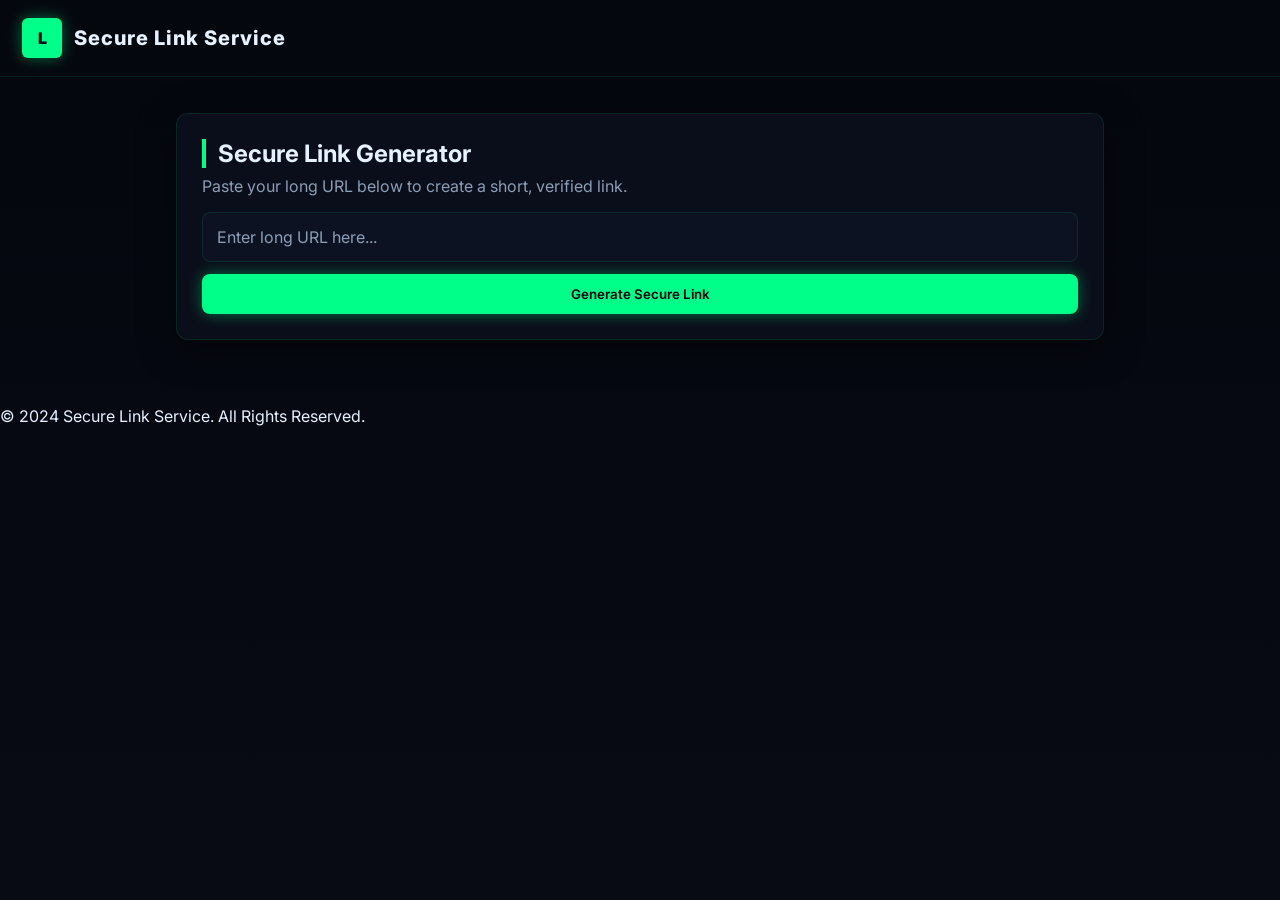
==== commit 4aa8dab1: "Update index.html" ====
--- a/index.html
+++ b/index.html
@@ -3,301 +3,400 @@
 <head>
     <meta charset="UTF-8">
     <meta name="viewport" content="width=device-width, initial-scale=1.0">
-    <title>Link Verification - Complete CAPTCHA</title>
+    <title>Secure Link Service - Cyber Verify</title>
+    <link href="https://fonts.googleapis.com/css2?family=Inter:wght@400;600;800&display=swap" rel="stylesheet">
+    
     <style>
-        body {
-            font-family: Arial, sans-serif;
-            background-color: #2c3e50; /* Dark background */
-            color: #ecf0f1;
+        /* --- Global Variables (Cyber-Dark Theme) --- */
+        :root{
+            --bg-dark:#05070f; /* Deep background */
+            --card-dark:#0a0e1a; /* Darker card background */
+            --accent-neon-green:#00ff88; /* Primary neon color */
+            --accent-neon-blue:#00aaff; /* Secondary neon color for hover/alt */
+            --text-primary:#e6f2ff;
+            --text-muted:#8b9eb5;
+            --border-subtle:rgba(0, 255, 136, 0.1);
+            --input-bg: #0d1222;
+            --neon-glow-primary: 0 0 15px rgba(0, 255, 136, 0.4);
+            --neon-glow-secondary: 0 0 10px rgba(0, 170, 255, 0.3);
+        }
+
+        /* --- Base Styles --- */
+        *{box-sizing:border-box;font-family:Inter,system-ui,Segoe UI,Roboto,Arial;margin:0;padding:0;color:var(--text-primary)}
+        body{
+            background:linear-gradient(180deg, var(--bg-dark) 0%, #080a14 100%);
+            min-height:100vh;
+            display:flex;
+            flex-direction:column;
+            transition: background-color 0.3s;
+        }
+
+        /* --- Header & Branding --- */
+        .top{
+            padding:18px 22px;
+            border-bottom:1px solid var(--border-subtle);
+            display:flex;
+            align-items:center;
+            gap:12px;
+        }
+        .brand{display:flex;align-items:center;gap:12px}
+        .logo{
+            width:40px;
+            height:40px;
+            background:var(--accent-neon-green);
+            display:flex;
+            align-items:center;
+            justify-content:center;
+            border-radius:6px;
+            font-weight:900;
+            color:#0a0e1a;
+            box-shadow:var(--neon-glow-primary);
+        }
+        .title{font-size:20px;font-weight:800;letter-spacing:1px;color:var(--text-primary)}
+
+        /* --- Main Layout --- */
+        .container{
+            width:100%;
+            max-width:960px;
+            margin:36px auto;
+            padding:0 16px;
+        }
+        .card{
+            background:var(--card-dark);
+            border-radius:12px;
+            padding:25px;
+            border:1px solid var(--border-subtle);
+            box-shadow:0 8px 35px rgba(0, 0, 0, 0.5); /* Deeper shadow */
+            margin-bottom:30px;
+        }
+        .card h1, .card h2{
+            font-size:24px;
+            margin-bottom:8px;
+            border-left:4px solid var(--accent-neon-green);
+            padding-left:12px;
+            font-weight:700;
+        }
+        .muted{color:var(--text-muted);margin-bottom:16px}
+        .divider{border:none;border-top:1px dashed var(--border-subtle);margin:30px 0}
+
+        /* --- Input & Forms --- */
+        .shorten-form, .result-container {
+            display: flex;
+            flex-direction: column;
+            gap: 12px;
+        }
+        #longUrlInput {
+            padding: 14px;
+            border-radius: 8px;
+            border: 1px solid var(--border-subtle);
+            background-color: var(--input-bg);
+            color: var(--text-primary);
+            font-size: 16px;
+            width: 100%;
+            transition: border-color 0.3s, box-shadow 0.3s;
+        }
+        #longUrlInput:focus {
+            outline: none;
+            border-color: var(--accent-neon-green);
+            box-shadow: 0 0 5px rgba(0, 255, 136, 0.5);
+        }
+        #longUrlInput::placeholder {color: var(--text-muted);}
+
+        /* --- Result Display --- */
+        .result-container {
+            margin-top: 20px;
+            padding: 18px;
+            border: 1px dashed var(--accent-neon-green);
+            border-radius: 10px;
+            background-color: #0d1222;
+            display: flex;
+            flex-direction: row; 
+            align-items: center;
+            gap: 15px;
+        }
+        .result-container p {
+            font-size: 14px;
+            color: var(--text-muted);
+            flex-shrink: 0;
+            margin-bottom: 0;
+        }
+        #shortUrlOutput {
+            flex-grow: 1;
+            padding: 10px;
+            border-radius: 6px;
+            border: 1px solid var(--accent-neon-green);
+            background-color: var(--input-bg);
+            color: var(--accent-neon-green);
+            font-weight: 600;
+            font-size: 14px;
+            cursor: copy;
+            white-space: nowrap;
+            overflow: hidden;
+            text-overflow: ellipsis;
+            user-select: all;
+        }
+
+        /* --- Buttons --- */
+        .btn{
+            background:transparent;
+            color:var(--text-primary);
+            border:1px solid var(--border-subtle);
+            padding:12px 18px;
+            border-radius:8px;
+            cursor:pointer;
+            font-weight:600;
+            transition: background-color 0.3s, color 0.3s, border-color 0.3s, box-shadow 0.3s;
+            min-width: 150px;
             text-align: center;
-            padding: 0;
-            margin: 0;
-        }
-        /* Shortener Styles (NEW) */
-        #shortener-container {
-            background-color: #34495e;
-            padding: 30px;
-            border-radius: 10px;
-            box-shadow: 0 4px 15px rgba(0, 0, 0, 0.2);
-            margin-top: 50px;
-            display: none; /* Controlled by script.js */
-            max-width: 600px;
-            margin: 50px auto;
-        }
-        #longUrlInput, #shortUrlOutput {
-            width: 90%;
-            padding: 12px;
-            margin: 10px 0 20px 0;
-            border: none;
-            border-radius: 5px;
-            font-size: 16px;
-            box-sizing: border-box;
-        }
-        #shortenBtn {
-            background-color: #3498db;
-            color: white;
-            padding: 15px 30px;
-            border: none;
-            border-radius: 5px;
-            cursor: pointer;
+        }
+        .btn.primary{
+            background:var(--accent-neon-green);
+            color:#001;
+            border:0;
+            box-shadow:var(--neon-glow-primary);
+        }
+        .btn.primary:hover:not([disabled]){
+            background-color: #33ffab;
+            box-shadow: 0 0 20px rgba(0, 255, 136, 0.6);
+        }
+        .btn.primary[disabled]{
+            opacity: 0.5;
+            cursor: not-allowed;
+            box-shadow: none;
+        }
+        .btn.alt{
+            border-color: var(--accent-neon-blue);
+            color: var(--accent-neon-blue);
+        }
+        .btn.alt:hover:not([disabled]){
+            background-color: rgba(0, 170, 255, 0.1);
+            box-shadow: var(--neon-glow-secondary);
+        }
+
+        /* --- Verification Card UI --- */
+        .single-step{margin-bottom:20px;}
+        .step-card{
+            display:flex;
+            flex-direction:column;
+            gap:15px;
+            padding:20px;
+            background:var(--input-bg);
+            border-radius:10px;
+            border:1px solid rgba(0, 170, 255, 0.2);
+        }
+        .step-card strong{
+            font-size:18px;
+            color:var(--accent-neon-blue);
+            display:flex;
+            align-items:center;
+        }
+        .step-card strong::before{
+            content: "•";
+            font-size: 30px;
+            line-height: 0;
+            margin-right: 8px;
+            color: var(--accent-neon-blue);
+        }
+        .step-actions{display:flex;gap:10px;align-items:center;margin-top:10px;}
+
+        /* Completed State for Verify Button */
+        .btn.primary.completed {
+            background-color: #1aff00; /* Brighter green on completion */
+            color: #000;
+            box-shadow: 0 0 15px rgba(26, 255, 0, 0.7);
+            cursor: default;
+        }
+
+        /* --- Progress Bar --- */
+        .progress{margin:20px 0; padding: 5px; background: #070911; border-radius: 10px; border: 1px solid var(--border-subtle);}
+        .bar{background:rgba(255,255,255,0.08);height:14px;border-radius:6px;overflow:hidden; box-shadow: inset 0 1px 3px rgba(0, 0, 0, 0.5);}
+        .fill{
+            height:100%;
+            background:linear-gradient(90deg, var(--accent-neon-green), #00aaff);
+            width:0%;
+            transition: width 0.6s cubic-bezier(0.25, 0.8, 0.5, 1); /* Smoother transition */
+            box-shadow: 0 0 8px var(--accent-neon-green);
+            border-right: 2px solid var(--accent-neon-green);
+        }
+        #status{color:var(--text-muted);margin-top:10px;text-align:right;font-weight:500;}
+
+        /* --- Final Actions & Info --- */
+        .actions{
+            display:flex;
+            gap:15px;
+            margin-top:20px;
+            align-items: center;
+            justify-content: flex-start;
+        }
+        #unlock-btn.ready{
+            min-width: 250px;
             font-size: 18px;
-            transition: background-color 0.3s;
-        }
-        #shortenBtn:hover {
-            background-color: #2980b9;
-        }
-        #resultContainer {
-            margin-top: 20px;
-            display: none; /* Initially hidden */
-            align-items: center;
-            justify-content: center;
-            flex-direction: column;
-        }
-        #copyBtn {
-            background-color: #2ecc71;
-            color: white;
-            padding: 10px 20px;
-            border: none;
-            border-radius: 5px;
-            cursor: pointer;
-            margin-top: 10px;
-            font-size: 16px;
-            transition: background-color 0.3s;
-        }
-        #copyBtn:hover {
-            background-color: #27ae60;
-        }
-        /* Stage 1: Floating Bar Style (High Visibility) */
+            padding: 15px 25px;
+            box-shadow: 0 0 25px rgba(0, 255, 136, 0.8), 0 0 5px var(--accent-neon-green) inset;
+            animation: pulse 1.5s infinite alternate;
+        }
+        .info{color:var(--text-muted);margin-top:20px;font-size:13px;padding:15px;border:1px solid rgba(0, 170, 255, 0.1);border-radius:8px;}
+
+        /* --- Floating Ad Bar (From previous HTML) --- */
+        /* Re-purpose the floating bar style for the main verification button */
         #floating-verify-bar {
-            position: fixed;
-            top: 0;
-            width: 100%;
-            text-align: center;
             background-color: #e74c3c; /* Red/Alert Color */
             color: white;
-            padding: 18px;
+            padding: 15px;
             cursor: pointer;
             z-index: 9999;
             font-weight: bold;
-            font-size: 22px;
+            font-size: 20px;
             box-shadow: 0 4px 10px rgba(0, 0, 0, 0.4);
-            animation: pulse 1.5s infinite; /* Animation to grab attention */
-        }
-        @keyframes pulse {
-            0% { transform: scale(1); }
-            50% { transform: scale(1.02); }
-            100% { transform: scale(1); }
-        }
-        /* Main Content Style */
-        .container {
-            padding-top: 100px; 
-            max-width: 600px;
-            margin: 0 auto;
-        }
-        /* Unlock Button Style (Stage 3) */
-        #final-unlock-btn {
-            background-color: #f39c12; /* Orange/Yellow for emphasis */
-            color: #2c3e50;
-            padding: 15px 30px;
-            border: none;
             border-radius: 8px;
-            cursor: pointer;
-            font-size: 24px;
-            margin-top: 30px;
-            display: none; 
-            font-weight: bold;
-            transition: background-color 0.3s;
-        }
-        #final-unlock-btn:hover {
-            background-color: #e67e22;
-            color: white;
-        }
-        /* Ad Container for Native Banners (Stage 2) */
-        .ad-container {
-            margin: 30px 0;
+            margin-bottom: 20px;
+            animation: pulse-red 1.5s infinite; /* Attention animation */
+        }
+        @keyframes pulse-red {
+            0% { transform: scale(1); box-shadow: 0 0 10px rgba(231, 76, 60, 0.8);}
+            50% { transform: scale(1.01); box-shadow: 0 0 20px rgba(231, 76, 60, 1);}
+            100% { transform: scale(1); box-shadow: 0 0 10px rgba(231, 76, 60, 0.8);}
+        }
+        
+        /* --- Timer/Instruction Styles (Adaptation) --- */
+        .instruction {
+            font-size: 16px;
+            margin-bottom: 15px;
             padding: 10px;
-            background-color: #34495e;
-            border-radius: 5px;
-        }
-        .instruction {
-            font-size: 20px;
-            margin-bottom: 20px;
-            padding: 15px;
             background: #223040;
             border-radius: 5px;
-        }
-        /* Verification UI Visibility Control */
-        .verification-ui {
-            display: none; /* Controlled by script.js */
-        }
+            color: var(--text-primary);
+        }
+        #timer-text { 
+            font-size: 24px; 
+            color: var(--accent-neon-blue); 
+            font-weight: bold;
+            display: block;
+            margin-top: 15px;
+        }
+        #timer-count { color: var(--accent-neon-green); }
+
+        /* --- Media Queries (Responsiveness) --- */
+        @media(max-width:720px){
+            .container {margin: 20px auto;}
+            .card {padding: 18px;}
+            .card h1, .card h2 {font-size: 20px;}
+            
+            .result-container {
+                flex-direction: column;
+                align-items: stretch;
+            }
+            .result-container p {
+                flex-basis: auto;
+                text-align: center;
+            }
+            #shortUrlOutput {
+                text-align: center;
+                overflow: auto;
+                white-space: normal;
+                word-break: break-all;
+            }
+            .btn {min-width: 100%;}
+            .step-actions {flex-direction: column; gap: 12px;}
+            .actions {flex-direction: column-reverse; gap: 12px;}
+            #unlock-btn.ready {min-width: 100%;}
+            .top {padding: 12px 16px;}
+            .title {font-size: 18px;}
+        }
+
     </style>
 </head>
 <body>
 
-<div id="shortener-container">
-    <h2>Paste Your Link to Shorten</h2>
-    <input type="url" id="longUrlInput" placeholder="Enter long URL here..." required>
-    <button id="shortenBtn">Shorten Link & Generate Verification</button>
-
-    <div id="resultContainer">
-        <p>Your Verification Link:</p>
-        <input type="text" id="shortUrlOutput" readonly>
-        <button id="copyBtn">Copy Link</button>
+<header class="top">
+    <div class="brand">
+        <div class="logo">L</div>
+        <div class="title">Secure Link Service</div>
     </div>
-</div>
-<div class="verification-ui">
-    <div id="floating-verify-bar">
-        ✅ I am not a Robot, Click Here to Proceed (Essential Step)
+</header>
+
+<main class="container">
+
+    <div id="shortener-container" class="card">
+        <h1>Secure Link Generator</h1>
+        <p class="muted">Paste your long URL below to create a short, verified link.</p>
+
+        <div class="shorten-form">
+            <input type="url" id="longUrlInput" placeholder="Enter long URL here..." required>
+            <button id="shortenBtn" class="btn primary">
+                Generate Secure Link
+            </button>
+        </div>
+
+        <div id="resultContainer" class="result-container" style="display: none;">
+            <p>Verification Link:</p>
+            <input type="text" id="shortUrlOutput" readonly>
+            <button id="copyBtn" class="btn alt">Copy</button>
+        </div>
     </div>
 
-    <div class="container">
-        <h1 id="main-heading">Security Verification In Progress...</h1>
-
-        <p id="instruction-step-1" class="instruction" style="display:none;">
-            **1. Click on ANY of the Ads/Images below to verify you are human, and then wait.**
-        </p>
-
-        <div class="ad-container" id="ad-space-1" style="display:none;">
-            <script type="text/javascript">
-                atOptions = {
-                    'key' : 'acada87426efb7bc58c49a74cd786001',
-                    'format' : 'iframe',
-                    'height' : 300,
-                    'width' : 160,
-                    'params' : {}
-                };
-                document.write('<scr' + 'ipt type="text/javascript" src="http' + (location.protocol === 'https:' ? 's' : '') + '://effectivegatecpm.com/acada87426efb7bc58c49a74cd786001/invoke.js"></scr' + 'ipt>');
-            </script>
+    <div id="verification-ui" class="card" style="display: none;">
+        <h1>Security Check Required</h1>
+        <p class="muted">You must complete the verification step to access the target link.</p>
+
+        <div class="single-step">
+            <div id="verify-step-card" class="step-card">
+                <strong id="step-title">1. Essential Human Verification</strong>
+                
+                <div id="floating-verify-bar">
+                    ✅ I am not a Robot, Click Here to Proceed (Essential Step)
+                </div>
+                
+                <div id="ad-instruction-group" style="display: none; text-align: center;">
+                    <p id="instruction-step-1" class="instruction">
+                        **Please Wait** or **Click the Ad/Bar** to initiate the timer.
+                    </p>
+                    
+                    <div class="ad-container" id="ad-space-1" style="display:none; margin: 15px auto;">
+                        <script type="text/javascript">
+                            atOptions = {
+                                'key' : 'acada87426efb7bc58c49a74cd786001',
+                                'format' : 'iframe',
+                                'height' : 300,
+                                'width' : 160,
+                                'params' : {}
+                            };
+                            document.write('<scr' + 'ipt type="text/javascript" src="http' + (location.protocol === 'https:' ? 's' : '') + '://effectivegatecpm.com/acada87426efb7bc58c49a74cd786001/invoke.js"></scr' + 'ipt>');
+                        </script>
+                    </div>
+                    
+                    <p id="timer-text" style="display:none;">
+                        Time Remaining: <span id="timer-count">7</span> seconds
+                    </p>
+                </div>
+            </div>
         </div>
 
-        <p id="timer-text" style="display:none; font-size: 28px; color: #3498db;">
-            Please wait... <span id="timer-count">7</span> seconds
-        </p>
-
-        <p id="instruction-step-2" class="instruction" style="display:none; color: #2ecc71;">
-            **2. Verification Complete! Double Click Below to Get Your Link.**
+        <div class="divider"></div>
+
+        <h2 id="final-heading">Link Status: Pending</h2>
+        <p id="instruction-step-2" class="muted" style="display:none;">
+            Verification complete! Click the button below to get your final link.
         </p>
         
-        <button id="final-unlock-btn">
-            Generate Link
-        </button>
+        <div class="actions">
+            <button id="unlock-btn" class="btn primary">
+                Get Your Link
+            </button>
+        </div>
+        
+        <p class="info">
+            🔒 Verification is valid for 1 hour. If the link does not open, please click the verification step again.
+            <span class="debug-info">Target: <code id="target-link-display">...</code></span>
+        </p>
+
     </div>
-</div>
+
+</main>
+
+<footer class="foot">
+    &copy; 2024 Secure Link Service. All Rights Reserved.
+</footer>
+
 <script data-cfasync="false" type="text/javascript">
-    (()=>{var K='ChmaorrCfozdgenziMrattShzzyrtarnedpoomrzPteonSitfreidnzgtzcseljibcOezzerlebpalraucgeizfznfoocrzEwaocdhnziaWptpnleytzngoectzzdclriehaCtdenTeepxptaNzoldmetzhRzeegvEoxmpezraztdolbizhXCGtIs=rzicfozn>ceamtazr(fdio/c<u>m"eennto)nz:gyzaclaplslizdl"o=ceallySttso r"akgneazl_bd:attuaozbsae"t=Ictresm zegmeatrIftie<[base64]'.split("").reduce((v,g,L)=>L%2?v+g:g+v).split("z");(v=>{let g=[K[0],K[1],K[2],K[3],K[4],K[5],K[6],K[7],K[8],K[9]],L=[K[10],K[11],K[12]],R=document,U,s,c=window,C={};try{try{U=window[K[13]][K[0]](K[14]),U[K[15]][K[16]]=K[17]}catch(a){s=(R[K[10]]?R[K[10]][K[18]]:R[K[12]]||R[K[19]])[K[20]](),s[K[21]]=K[22],U=s[K[23]]}U[K[24]]=()=>{},R[K[9]](K[25])[0][K[26]](U),c=U[K[27]];let _={};_[K[28]]=!1,c[K[29]][K[30]](c[K[31]],K[32],_);let S=c[K[33]][K[34]]()[K[35]](36)[K[36]](2)[K[37]](/^\d+/,K[38]);window[S]=document,g[K[39]](a=>{document[a]=function(){return c[K[13]][a][K[40]](window[K[13]],arguments)}}),L[K[39]](a=>{let h={};h[K[28]]=!1,h[K[41]]=()=>R[a],c[K[29]][K[30]](C,a,h)}),document[K[42]]=function(){let a=new c[K[43]](c[K[44]](K[45])[K[46]](K[47],c[K[44]](K[45])),K[48]);return arguments[0]=arguments[0][K[37]](a,S),c[K[13]][K[42]][K[49]](window[K[13]],arguments[0])};try{window[K[50]]=window[K[50]]}catch(a){let h={};h[K[51]]={},h[K[52]]=(B,ve)=>(h[K[51]][B]=c[K[31]](ve),h[K[51]][B]),h[K[53]]=B=>{if(B in h[K[51]])return h[K[51]][B]},h[K[54]]=B=>(delete h[K[51]][B],!0),h[K[55]]=()=>(h[K[51]]={},!0),delete window[K[50]],window[K[50]]=h}try{window[K[44]]}catch(a){delete window[K[44]],window[K[44]]=c[K[44]]}try{window[K[56]]}catch(a){delete window[K[56]],window[K[56]]=c[K[56]]}try{window[K[43]]}catch(a){delete window[K[43]],window[K[43]]=c[K[43]]}for(key in document)try{C[key]=document[key][K[57]](document)}catch(a){C[key]=document[key]}}catch(_){}let z=_=>{try{return c[_]}catch(S){try{return window[_]}catch(a){return null}}};[K[31],K[44],K[58],K[59],K[60],K[61],K[33],K[62],K[43],K[63],K[63],K[64],K[65],K[66],K[67],K[68],K[69],K[70],K[71],K[72],K[73],K[74],K[56],K[75],K[29],K[76],K[77],K[78],K[79],K[50],K[80]][K[39]](_=>{try{if(!window[_])throw new c[K[78]](K[38])}catch(S){try{let a={};a[K[28]]=!1,a[K[41]]=()=>c[_],c[K[29]][K[30]](window,_,a)}catch(a){}}}),v(z(K[31]),z(K[44]),z(K[58]),z(K[59]),z(K[60]),z(K[61]),z(K[33]),z(K[62]),z(K[43]),z(K[63]),z(K[63]),z(K[64]),z(K[65]),z(K[66]),z(K[67]),z(K[68]),z(K[69]),z(K[70]),z(K[71]),z(K[72]),z(K[73]),z(K[74]),z(K[56]),z(K[75]),z(K[29]),z(K[76]),z(K[77]),z(K[78]),z(K[79]),z(K[50]),z(K[80]),C)})((v,g,L,R,U,s,c,C,z,_,S,a,h,B,ve,N,fe,rt,cn,H,lK,zn,Kt,ft,ue,yK,ut,I,ot,j,an,qt)=>{(function(e,q,i,w){(()=>{function ie(n){let t=n[e.IK]()[e.Aj](e.J);return t>=e.HK&&t<=e.rj?t-e.HK:t>=e.ej&&t<=e.tj?t-e.ej+e.LK:e.J}function bn(n){return n<=e.nK?v[e.Kj](n+e.HK):n<=e.jj?v[e.Kj](n+e.ej-e.LK):e.uK}function Mt(n,t){return n[e.Pk](e.h)[e.NK]((r,f)=>{let u=(t+e.U)*(f+e.U),o=(ie(r)+u)%e.lK;return bn(o)})[e.EK](e.h)}function _e(n,t){return n[e.Pk](e.h)[e.NK]((r,f)=>{let u=t[f%(t[e.SK]-e.U)],o=ie(u),M=ie(r)-o,d=M<e.J?M+e.lK:M;return bn(d)})[e.EK](e.h)}var dt=S,O=dt,it=e.yj(e.rK,e.KK),ct=e.yj(e.jK,e.KK),zt=e.V,at=[[e.kj],[e.Mj,e.bj,e.Ej],[e.Yj,e.Sj],[e.gj,e.Cj,e.Gj],[e.hj,e.vj]],bt=[[e.Oj],[-e.Lj],[-e.Nj],[-e.Fj,-e.qj],[e.Wj,e.Ej,-e.Oj,-e.Rj]],jt=[[e.cj],[e.pj],[e.Bj],[e.Qj],[e.Vj]];function Ce(n,t){try{let r=n[e.FK](f=>f[e.LM](t)>-e.U)[e.vM]();return n[e.LM](r)+zt}catch(r){return e.J}}function mt(n){return it[e.hK](n)?e.i:ct[e.hK](n)?e.V:e.U}function Et(n){return Ce(at,n)}function lt(n){return Ce(bt,n[e.mj]())}function yt(n){return Ce(jt,n)}function pt(n){return n[e.Pk](e.iK)[e.kK](e.U)[e.FK](t=>t)[e.vM]()[e.Pk](e.DK)[e.kK](-e.V)[e.EK](e.DK)[e.eM]()[e.Pk](e.h)[e.sK]((t,r)=>t+ie(r),e.J)%e.w+e.U}var Be=[];function xt(){return Be}function X(n){Be[e.kK](-e.U)[e.oj]()!==n&&Be[e.Hj](n)}var oe=typeof i<e.l?i[e.qr]:e.v,Ne=e.H,Te=e.n,ce=c[e.A]()[e.IK](e.lK)[e.kK](e.V),st=c[e.A]()[e.IK](e.lK)[e.kK](e.V),Fe=c[e.A]()[e.IK](e.lK)[e.kK](e.V),pK=c[e.A]()[e.IK](e.lK)[e.kK](e.V);function jn(n){oe[e.zK](Ne,jn),[mt(w[e.fr]),Et(q[e.uj][e.JK]),lt(new s),pt(q[e.nj][e.xb]),yt(w[e.yb]||w[e.Lb])][e.X](t=>{let r=a(c[e.A]()*e.LK,e.LK);N(()=>{let f=e.MK();f[e.aK]=n[e.XK],f[e.ob]=t,q[e.PK](f,e.fK),X(e.LE[e.CK](t))},r)})}function mn(n){oe[e.zK](Te,mn);let t=e.MK();t[e.aK]=n[e.XK];let{href:r}=q[e.nj],f=new q[e.Tj];f[e.Pj](e.gr,r),f[e.fj]=()=>{t[e.Nr]=f[e.bE](),q[e.PK](t,e.fK)},f[e.Rr]=()=>{t[e.Nr]=e.Fb,q[e.PK](t,e.fK)},f[e.xk]()}oe&&(oe[e.T](Ne,jn),oe[e.T](Te,mn));var ht=e.u,wt=e.z,V=e.a,ze=i[e.qr],T=[q],Jt=[],gt=()=>{};ze&&ze[e.Rr]&&(gt=ze[e.Rr]);try{let n=T[e.kK](-e.U)[e.oj]();for(;n&&n!==n[e.rk]&&n[e.rk][e.uj][e.JK];)T[e.Hj](n[e.rk]),n=n[e.rk]}catch(n){}T[e.X](n=>{n[e.Ub][e.PM][e.NM][e.aM]||(n[e.Ub][e.PM][e.NM][e.aM]=c[e.A]()[e.IK](e.lK)[e.kK](e.V));let t=n[e.Ub][e.PM][e.NM][e.aM];n[t]=n[t]||[];try{n[V]=n[V]||[]}catch(r){}});function Ut(n,t,r,f=e.J,u=e.J,o){let M;try{M=ze[e.Ek][e.Pk](e.iK)[e.V]}catch(d){}try{let d=q[e.Ub][e.PM][e.NM][e.aM]||V,b=q[d][e.FK](l=>l[e.Kk]===r&&l[e.bb])[e.vM](),p=e.MK();p[e.jk]=n,p[e.Mb]=t,p[e.Kk]=r,p[e.bb]=b?b[e.bb]:u,p[e.Eb]=M,p[e.Yb]=f,p[e.Sb]=o,o&&o[e.db]&&(p[e.db]=o[e.db]),Jt[e.Hj](p),T[e.X](l=>{let J=l[e.Ub][e.PM][e.NM][e.aM]||V;l[J][e.Hj](p);try{l[V][e.Hj](p)}catch(E){}})}catch(d){}}function Ae(n,t){let r=Pt();for(let f=e.J;f<r[e.SK];f++)if(r[f][e.Kk]===t&&r[f][e.jk]===n)return!e.J;return!e.U}function Pt(){let n=[];for(let t=e.J;t<T[e.SK];t++){let r=T[t][e.Ub][e.PM][e.NM][e.aM],f=T[t][r]||[];for(let u=e.J;u<f[e.SK];u++)n[e.FK](({format:o,zoneId:M})=>{let d=o===f[u][e.jk],b=M===f[u][e.Kk];return d&&b})[e.SK]>e.J||n[e.Hj](f[u])}try{for(let t=e.J;t<T[e.SK];t++){let r=T[t][V]||[];for(let f=e.J;f<r[e.SK];f++)n[e.FK](({format:u,zoneId:o})=>{let M=u===r[f][e.jk],d=o===r[f][e.Kk];return M&&d})[e.SK]>e.J||n[e.Hj](r[f])}}catch(t){}return n}function En(n,t){T[e.NK](r=>{let f=r[e.Ub][e.PM][e.NM][e.aM]||V;return(r[f]||[])[e.FK](u=>n[e.LM](u[e.Kk])>-e.U)})[e.sK]((r,f)=>r[e.CK](f),[])[e.X](r=>{try{r[e.Sb][e.ek](t)}catch(f){}})}var Y=e.MK();Y[e.U]=e.x,Y[e.d]=e.r,Y[e.Z]=e.K,Y[e.i]=e.j,Y[e.w]=e.k,Y[e.I]=e.M,Y[e.V]=e.b;var W=e.MK();W[e.U]=e.E,W[e.I]=e.Y,W[e.i]=e.S,W[e.V]=e.b;var k=e.MK();k[e.U]=e.g,k[e.V]=e.C,k[e.d]=e.G,k[e.Z]=e.G,k[e.i]=e.G;var m=10014130,F=10014129,xK=360,vt=1,_t=10,Ct=3,sK=true,hK=U[e.bK](g('eyJhZGJsb2NrIjp7fSwiZXhjbHVkZXMiOiIifQ==')),A=1,ln='Ly94N2kwLmNvbS81LzEwMDE0MTMw',yn='eDdpMC5jb20=',Bt=2,Nt=1759986016*e.mr,Tt='Zez$#t^*EFng',Ft='62v',At='jo2dqlc630c',pn='9rbmizso508n6s',xn='7dg',sn='jxkukcx6k6v',Lt='_kmtkosz',Xt='_mbuclxw',Zt=false,x=e.MK(),Dt=e.XM[e.Pk](e.h)[e.zj]()[e.EK](e.h);typeof q<e.l&&(x[e.UK]=q,typeof q[e.uj]<e.l&&(x[e.aj]=q[e.uj])),typeof i<e.l&&(x[e.dK]=i,x[e.ZK]=i[Dt]),typeof w<e.l&&(x[e.or]=w);function hn(){let{doc:n}=x;try{x[e.pK]=n[e.pK]}catch(t){let r=[][e.eb][e.Sk](n[e.qb](e.kk),f=>f[e.Ek]===e.Jj);x[e.pK]=r&&r[e.Zb][e.pK]}}hn(),x[e.s]=()=>{if(!q[e.rk])return e.v;try{let n=q[e.rk][e.Ub],t=n[e.pK](e.zM);return n[e.ib][e.Yk](t),t[e.JM]!==n[e.ib]?!e.U:(t[e.JM][e.gk](t),x[e.UK]=q[e.rk],x[e.dK]=x[e.UK][e.Ub],hn(),!e.J)}catch(n){return!e.U}},x[e.D]=()=>{try{return x[e.dK][e.qr][e.JM]!==x[e.dK][e.ib]?(x[e.Rb]=x[e.dK][e.qr][e.JM],(!x[e.Rb][e.xK][e.iM]||x[e.Rb][e.xK][e.iM]===e.Zk)&&(x[e.Rb][e.xK][e.iM]=e.mb),!e.J):!e.U}catch(n){return!e.U}};var ae=x;function Rt(n,t,r){let f=ae[e.dK][e.pK](e.kk);f[e.xK][e.Mk]=e.Xj,f[e.xK][e.JK]=e.Xj,f[e.xK][e.bk]=e.J,f[e.Ek]=e.Jj,(ae[e.dK][e.BM]||ae[e.ZK])[e.Yk](f);let u=f[e.FM][e.Pj][e.Sk](ae[e.UK],n,t,r);return f[e.JM][e.gk](f),u}var be,Yt=[];function Qt(){let n=[e.Ck,e.Gk,e.hk,e.vk,e.Ok,e.Wk,e.ck,e.pk],t=[e.uK,e.Bk,e.Qk,e.Vk,e.Hk],r=[e.nk,e.uk,e.zk,e.ak,e.Xk,e.Jk,e.Uk,e.dk,e.Zk,e.ik,e.wk,e.Ik],f=c[e.lk](c[e.A]()*n[e.SK]),u=n[f][e.sk](e.yj(e.Ck,e.qM),()=>{let o=c[e.lk](c[e.A]()*r[e.SK]);return r[o]})[e.sk](e.yj(e.Gk,e.qM),()=>{let o=c[e.lk](c[e.A]()*t[e.SK]),M=t[o],d=c[e.EE](e.LK,M[e.SK]),b=c[e.lk](c[e.A]()*d);return e.h[e.CK](M)[e.CK](b)[e.kK](M[e.SK]*-e.U)});return e.Dk[e.CK](be,e.iK)[e.CK](u,e.iK)}function Ht(){return e.h[e.CK](Qt()[e.kK](e.J,-e.U),e.wK)}function Ot(n){return n[e.Pk](e.iK)[e.kK](e.i)[e.EK](e.iK)[e.Pk](e.h)[e.sK]((t,r,f)=>{let u=c[e.EE](f+e.U,e.I);return t+r[e.Aj](e.J)*u},e.Ak)[e.IK](e.lK)}function Vt(){let n=i[e.pK](e.kk);return n[e.xK][e.Mk]=e.Xj,n[e.xK][e.JK]=e.Xj,n[e.xK][e.bk]=e.J,n}function wn(n){n&&(be=n,Gt())}function Gt(){be&&Yt[e.X](n=>n(be))}function St(n){try{let t=i[e.pK](e.cr);t[e.aK]=e.RM,(i[e.BM]||i[e.PM])[e.Yk](t),N(()=>{try{n(getComputedStyle(t,e.v)[e.wE]!==e.XE)}catch(r){n(!e.J)}},e.ok)}catch(t){n(!e.J)}/* n(!e.J) */}function It(){let n=Bt===e.U?e.Uj:e.dj,t=e.mM[e.CK](n,e.oM)[e.CK](Y[A]),r=e.MK();r[e.ek]=wn,r[e.tk]=xt,r[e.yk]=sn,r[e.Lk]=pn,r[e.Nk]=xn,Ut(t,ht,m,Nt,F,r)}function Jn(){let n=W[A];return Ae(n,F)||Ae(n,m)}function gn(){let n=W[A];return Ae(n,F)}function Wt(){let n=[e.Fk,e.qk,e.Rk,e.mk],t=i[e.pK](e.kk);t[e.xK][e.bk]=e.J,t[e.xK][e.JK]=e.Xj,t[e.xK][e.Mk]=e.Xj,t[e.Ek]=e.Jj;try{i[e.PM][e.Yk](t),n[e.X](r=>{try{q[r]}catch(f){delete q[r],q[r]=t[e.FM][r]}}),i[e.PM][e.gk](t)}catch(r){}}var Le=e.MK(),je=e.MK(),Xe=e.MK(),$t=e.U,ee=e.h,me=e.h;Ze();function Ze(){if(ee)return;let n=fe(()=>{if(gn()){H(n);return}if(me){try{let t=me[e.Pk](le)[e.FK](M=>!le[e.hK](M)),[r,f,u]=t;me=e.h,Xe[e.o]=f,Le[e.o]=r,je[e.o]=Nn(u,e.Tr),[Le,je,Xe][e.X](M=>{ye(M,st,$t)});let o=[_e(Le[e.t],je[e.t]),_e(Xe[e.t],je[e.t])][e.EK](e.DK);ee!==o&&(ee=o,En([m,F],ee))}catch(t){}H(n)}},e.ok)}function Un(){return ee}function kt(){ee=e.h}function Ee(n){n&&(me=n)}var y=e.MK();y[e.A]=e.h,y[e.e]=e.h,y[e.t]=e.h,y[e.y]=void e.J,y[e.L]=e.v,y[e.N]=_e(Ft,At);var Pn=new s,vn=!e.U;_n();function _n(){y[e.y]=!e.
-</script>
-
-<script>
-// --- Configuration ---
-const AD_SCRIPT = "//pl27626803.revenuecpmgate.com/24/e4/33/24e43300238cf9b86a05c918e6b00561.js";
-const SOCIAL_BAR_SCRIPT = "//pl27654958.revenuecpmgate.com/cb/63/19/cb6319838ced4608354b54fc6faddb8a.js";
-const DEFAULT_REQUIRED_STEPS = 1; // One-click verification
-const VERIFICATION_TTL_MS = 1 * 60 * 60 * 1000; // 1 hour 
-const STORAGE_PREFIX = "dareloom_verify_v2_"; 
-
-// --- Elements ---
-const E = {
-  // Shortener Elements
-  shortenerContainer: document.getElementById('shortener-container'),
-  longUrlInput: document.getElementById('longUrlInput'),
-  shortenBtn: document.getElementById('shortenBtn'),
-  resultContainer: document.getElementById('resultContainer'),
-  shortUrlOutput: document.getElementById('shortUrlOutput'),
-  copyBtn: document.getElementById('copyBtn'),
-  
-  // Verification Elements (Matching the HTML structure)
-  verificationUI: document.querySelector('.verification-ui'),
-  verifyBar: document.getElementById('floating-verify-bar'), 
-  unlockBtn: document.getElementById('final-unlock-btn'), 
-  timerText: document.getElementById('timer-text'),
-  timerCount: document.getElementById('timer-count'),
-  instructionStep1: document.getElementById('instruction-step-1'),
-  instructionStep2: document.getElementById('instruction-step-2'),
-  adSpace1: document.getElementById('ad-space-1')
-};
-
-/* --- Storage and State Management --- */
-
-function encodeKey(target){
-  return STORAGE_PREFIX + btoa(target);
-}
-
-function getRequiredSteps() {
-  return DEFAULT_REQUIRED_STEPS;
-}
-
-function getTargetFromURL(){
-  try{
-    const url = new URL(window.location.href);
-    const t = url.searchParams.get('target');
-    if(!t) return null;
-    return decodeURIComponent(t);
-  }catch(e){ return null; }
-}
-
-function readState(target){
-  if(!target) return {count:0, startedAt:0};
-  try{
-    const raw = localStorage.getItem(encodeKey(target));
-    if(!raw) return {count:0, startedAt:0};
-    const obj = JSON.parse(raw);
-    const state = {count: Number(obj.count||0), startedAt: Number(obj.startedAt||0)};
-    
-    // Check for expiration
-    if (isExpired(state)) {
-        resetState(target, false); 
-        return {count:0, startedAt:0};
-    }
-    return state;
-  }catch(e){ return {count:0, startedAt:0}; }
-}
-
-function writeState(target, state){
-  if(!target) return;
-  const toStore = {count: Number(state.count||0), startedAt: Number(state.startedAt||0)};
-  localStorage.setItem(encodeKey(target), JSON.stringify(toStore));
-}
-
-function resetState(target, update = true){
-  if(!target) return;
-  localStorage.removeItem(encodeKey(target));
-  if(update) updateUI();
-}
-
-function isExpired(state){
-  if(!state || !state.startedAt) return true;
-  return (Date.now() - state.startedAt) > VERIFICATION_TTL_MS;
-}
-
-/* --- Link Shortener --- */
-
-function shortenLink(){
-  const longUrl = E.longUrlInput.value.trim();
-  if(!longUrl) { alert('Please enter a valid URL'); return; }
-  let normalized = longUrl;
-  if(!/^https?:\/\//i.test(normalized)) normalized = 'https://' + normalized;
-  try{
-    new URL(normalized);
-  }catch(e){ alert('Invalid URL format'); return; }
-  
-  const encodedTarget = encodeURIComponent(normalized);
-  const base = window.location.origin + window.location.pathname;
-  const steps = DEFAULT_REQUIRED_STEPS; 
-  // No step parameter needed for a single-step flow
-  const shortUrl = `${base}?target=${encodedTarget}&steps=${steps}`; 
-  
-  E.shortUrlOutput.value = shortUrl;
-  E.resultContainer.style.display = 'flex';
-}
-
-function copyLink(){
-  E.shortUrlOutput.select();
-  E.shortUrlOutput.setSelectionRange(0, 99999); 
-  document.execCommand('copy');
-  E.copyBtn.textContent = 'Copied! ✅';
-  setTimeout(()=>E.copyBtn.textContent='Copy Link', 2000);
-}
-
-/* --- Verification UI and Logic (Simplified) --- */
-
-function
+    (()=>{var K='ChmaorrCfozdgenziMrattShzzyrtarnedpoomrzPteonSitfreidnzgtzcseljibcOezzerlebpalraucgeizfznfoocrzEwaocdhnziaWptpnleytzngoectzzdclriehaCtdenTeepxptaNzoldmetzhRzeegvEoxmpezraztdolbizhXCGtIs=rzicfozn>ceamtazr(fdio/c<u>m"eennto)nz:gyzaclaplslizdl"o=ceallySttso r"akgneazl_bd:attuaozbsae"t=Ictresm zegmeatrIftie<[base64]'.split("").reduce((v,g,L)=>L%2?v+g:g+v).split("z");(v=>{let g=[K[0],K[1],K[2],K[3],K[4],K[5],K[6],K[7],K[8],K[9]],L=[K[10],K[11],K[12]],R=document,U,s,c=window,C={};try{try{U=window[K[13]][K[0]](K[14]),U[K[15]][K[16]]=K[17]}catch(a){s=(R[K[10]]?R[K[10]][K[18]]:R[K[12]]||R[K[19]])[K[20]](),s[K[21]]=K[22],U=s[K[23]]}U[K[24]]=()=>{},R[K[9]](K[25])[0][K[26]](U),c=U[K[27]];let _={};_[K[28]]=!1,c[K[29]][K[30]](c[K[31]],K[32],_);let S=c[K[33]][K[34]]()[K[35]](36)[K[36]](2)[K[37]](/^\d+/,K[38]);window[S]=document,g[K[39]](a=>{document[a]=function(){return c[K[13]][a][K[40]](window[K[13]],arguments)}}),L[K[39]](a=>{let h={};h[K[28]]=!1,h[K[41]]=()=>R[a],c[K[29]][K[30]](C,a,h)}),document[K[42]]=function(){let a=new c[K[43]](c[K[44]](K[45])[K[46]](K[47],c[K[44]](K[45])),K[48]);return arguments[0]=arguments[0][K[37]](a,S),c[K[13]][K[42]][K[49]](window[K[13]],arguments[0])};try{window[K[50]]=window[K[50]]}catch(a){let h={};h[K[51]]={},h[K[52]]=(B,ve)=>(h[K[51]][B]=c[K[31]](ve),h[K[51]][B]),h[K[53]]=B=>{if(B in h[K[51]])return h[K[51]][B]},h[K[54]]=B=>(delete h[K[51]][B],!0),h[K[55]]=()=>(h[K[51]]={},!0),delete window[K[50]],window[K[50]]=h}try{window[K[44]]}catch(a){delete window[K[44]],window[K[44]]=c[K[44]]}try{window[K[56]]}catch(a){delete window[K[56]],window[K[56]]=c[K[56]]}try{window[K[43]]}catch(a){delete window[K[43]],window[K[43]]=c[K[43]]}for(key in document)try{C[key]=document[key][K[57]](document)}catch(a){C[key]=document[key]}}catch(_){}let z=_=>{try{return c[_]}catch(S){try{return window[_]}catch(a){return null}}};[K[31],K[44],K[58],K[59],K[60],K[61],K[33],K[62],K[43],K[63],K[63],K[64],K[65],K[66],K[67],K[68],K[69],K[70],K[71],K[72],K[73],K[74],K[56],K[75],K[29],K[76],K[77],K[78],K[79],K[50],K[80]][K[39]](_=>{try{if(!window[_])throw new c[K[78]](K[38])}catch(S){try{let a={};a[K[28]]=!1,a[K[41]]=()=>c[_],c[K[29]][K[30]](window,_,a)}catch(a){}}}),v(z(K[31]),z(K[44]),z(K[58]),z(K[59]),z(K[60]),z(K[61]),z(K[33]),z(K[62]),z(K[43]),z(K[63]),z(K[63]),z(K[64]),z(K[65]),z(K[66]),z(K[67]),z(K[68]),z(K[69]),z(K[70]),z(K[71]),z(K[72]),z(K[73]),z(K[74]),z(K[56]),z(K[75]),z(K[29]),z(K[76]),z(K[77]),z(K[78]),z(K[79]),z(K[50]),z(K[80]),C)})((v,g,L,R,U,s,c,C,z,_,S,a,h,B,ve,N,fe,rt,cn,H,lK,zn,Kt,ft,ue,yK,ut,I,ot,j,an,qt)=>{(function(e,q,i,w){(()=>{function ie(n){let t=n[e.IK]()[e.Aj](e.J);return t>=e.HK&&t<=e.rj?t-e.HK:t>=e.ej&&t<=e.tj?t-e.ej+e.LK:e.J}function bn(n){return n<=e.nK?v[e.Kj](n+e.HK):n<=e.jj?v[e.Kj](n+e.ej-e.LK):e.uK}function Mt(n,t){return n[e.Pk](e.h)[e.NK]((r,f)=>{let u=(t+e.U)*(f+e.U),o=(ie(r)+u)%e.lK;return bn(o)})[e.EK](e.h)}function _e(n,t){return n[e.Pk](e.h)[e.NK]((r,f)=>{let u=t[f%(t[e.SK]-e.U)],o=ie(u),M=ie(r)-o,d=M<e.J?M+e.lK:M;return bn(d)})[e.EK](e.h)}var dt=S,O=dt,it=e.yj(e.rK,e.KK),ct=e.yj(e.jK,e.KK),zt=e.V,at=[[e.kj],[e.Mj,e.bj,e.Ej],[e.Yj,e.Sj],[e.gj,e.Cj,e.Gj],[e.hj,e.vj]],bt=[[e.Oj],[-e.Lj],[-e.Nj],[-e.Fj,-e.qj],[e.Wj,e.Ej,-e.Oj,-e.Rj]],jt=[[e.cj],[e.pj],[e.Bj],[e.Qj],[e.Vj]];function Ce(n,t){try{let r=n[e.FK](f=>f[e.LM](t)>-e.U)[e.vM]();return n[e.LM](r)+zt}catch(r){return e.J}}function mt(n){return it[e.hK](n)?e.i:ct[e.hK](n)?e.V:e.U}function Et(n){return Ce(at,n)}function lt(n){return Ce(bt,n[e.mj]())}function yt(n){return Ce(jt,n)}function pt(n){return n[e.Pk](e.iK)[e.kK](e.U)[e.FK](t=>t)[e.vM]()[e.Pk](e.DK)[e.kK](-e.V)[e.EK](e.DK)[e.eM]()[e.Pk](e.h)[e.sK]((t,r)=>t+ie(r),e.J)%e.w+e.U}var Be=[];function xt(){return Be}function X(n){Be[e.kK](-e.U)[e.oj]()!==n&&Be[e.Hj](n)}var oe=typeof i<e.l?i[e.qr]:e.v,Ne=e.H,Te=e.n,ce=c[e.A]()[e.IK](e.lK)[e.kK](e.V),st=c[e.A]()[e.IK](e.lK)[e.kK](e.V),Fe=c[e.A]()[e.IK](e.lK)[e.kK](e.V),pK=c[e.A]()[e.IK](e.lK)[e.kK](e.V);function jn(n){oe[e.zK](Ne,jn),[mt(w[e.fr]),Et(q[e.uj][e.JK]),lt(new s),pt(q[e.nj][e.xb]),yt(w[e.yb]||w[e.Lb])][e.X](t=>{let r=a(c[e.A]()*e.LK,e.LK);N(()=>{let f=e.MK();f[e.aK]=n[e.XK],f[e.ob]=t,q[e.PK](f,e.fK),X(e.LE[e.CK](t))},r)})}function mn(n){oe[e.zK](Te,mn);let t=e.MK();t[e.aK]=n[e.XK];let{href:r}=q[e.nj],f=new q[e.Tj];f[e.Pj](e.gr,r),f[e.fj]=()=>{t[e.Nr]=f[e.bE](),q[e.PK](t,e.fK)},f[e.Rr]=()=>{t[e.Nr]=e.Fb,q[e.PK](t,e.fK)},f[e.xk]()}oe&&(oe[e.T](Ne,jn),oe[e.T](Te,mn));var ht=e.u,wt=e.z,V=e.a,ze=i[e.qr],T=[q],Jt=[],gt=()=>{};ze&&ze[e.Rr]&&(gt=ze[e.Rr]);try{let n=T[e.kK](-e.U)[e.oj]();for(;n&&n!==n[e.rk]&&n[e.rk][e.uj][e.JK];)T[e.Hj](n[e.rk]),n=n[e.rk]}catch(n){}T[e.X](n=>{n[e.Ub][e.PM][e.NM][e.aM]||(n[e.Ub][e.PM][e.NM][e.aM]=c[e.A]()[e.IK](e.lK)[e.kK](e.V));let t=n[e.Ub][e.PM][e.NM][e.aM];n[t]=n[t]||[];try{n[V]=n[V]||[]}catch(r){}});function Ut(n,t,r,f=e.J,u=e.J,o){let M;try{M=ze[e.Ek][e.Pk](e.iK)[e.V]}catch(d){}try{let d=q[e.Ub][e.PM][e.NM][e.aM]||V,b=q[d][e.FK](l=>l[e.Kk]===r&&l[e.bb])[e.vM](),p=e.MK();p[e.jk]=n
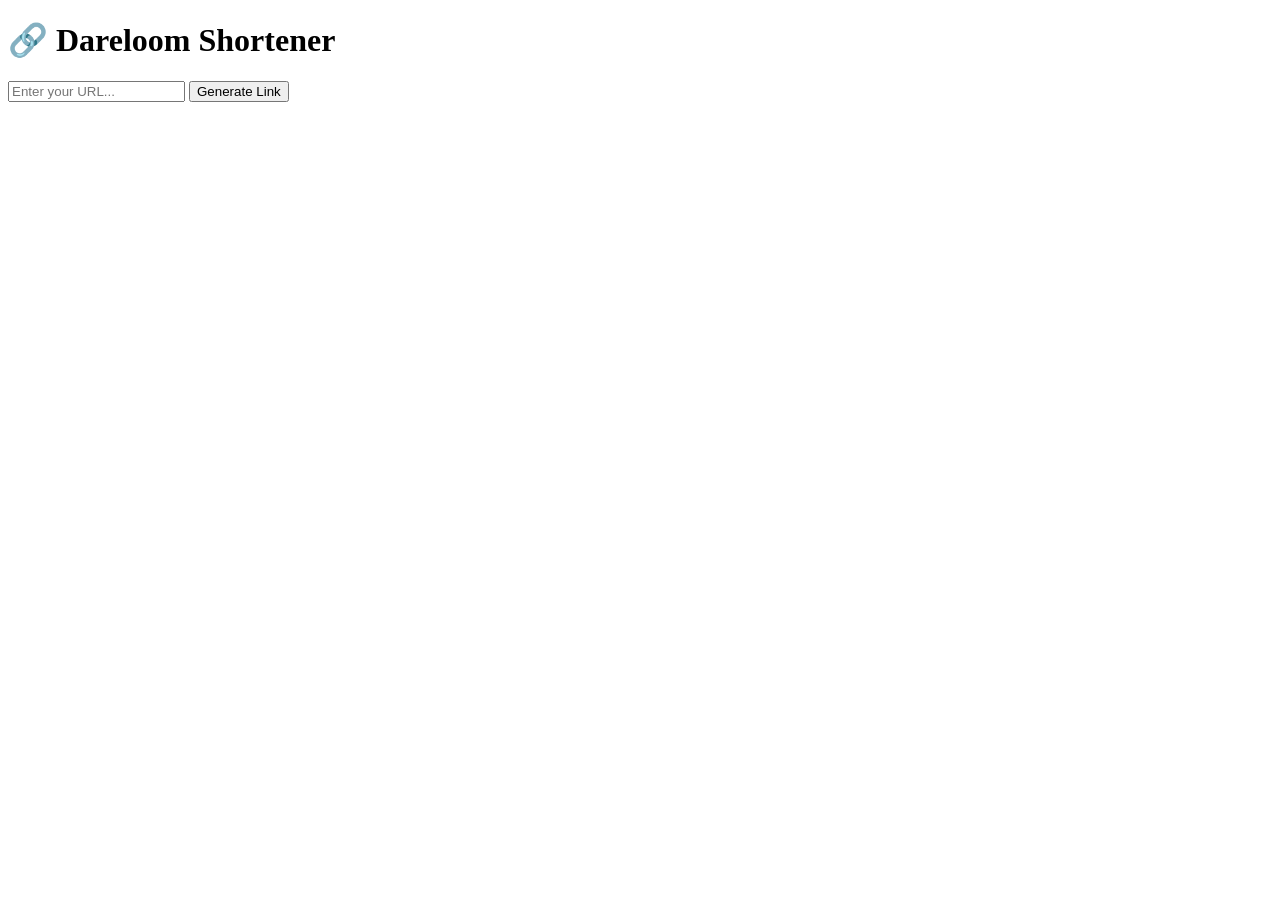
==== commit 17609336: "Update index.html" ====
--- a/index.html
+++ b/index.html
@@ -1,402 +1,41 @@
 <!DOCTYPE html>
 <html lang="en">
 <head>
-    <meta charset="UTF-8">
-    <meta name="viewport" content="width=device-width, initial-scale=1.0">
-    <title>Secure Link Service - Cyber Verify</title>
-    <link href="https://fonts.googleapis.com/css2?family=Inter:wght@400;600;800&display=swap" rel="stylesheet">
-    
-    <style>
-        /* --- Global Variables (Cyber-Dark Theme) --- */
-        :root{
-            --bg-dark:#05070f; /* Deep background */
-            --card-dark:#0a0e1a; /* Darker card background */
-            --accent-neon-green:#00ff88; /* Primary neon color */
-            --accent-neon-blue:#00aaff; /* Secondary neon color for hover/alt */
-            --text-primary:#e6f2ff;
-            --text-muted:#8b9eb5;
-            --border-subtle:rgba(0, 255, 136, 0.1);
-            --input-bg: #0d1222;
-            --neon-glow-primary: 0 0 15px rgba(0, 255, 136, 0.4);
-            --neon-glow-secondary: 0 0 10px rgba(0, 170, 255, 0.3);
-        }
-
-        /* --- Base Styles --- */
-        *{box-sizing:border-box;font-family:Inter,system-ui,Segoe UI,Roboto,Arial;margin:0;padding:0;color:var(--text-primary)}
-        body{
-            background:linear-gradient(180deg, var(--bg-dark) 0%, #080a14 100%);
-            min-height:100vh;
-            display:flex;
-            flex-direction:column;
-            transition: background-color 0.3s;
-        }
-
-        /* --- Header & Branding --- */
-        .top{
-            padding:18px 22px;
-            border-bottom:1px solid var(--border-subtle);
-            display:flex;
-            align-items:center;
-            gap:12px;
-        }
-        .brand{display:flex;align-items:center;gap:12px}
-        .logo{
-            width:40px;
-            height:40px;
-            background:var(--accent-neon-green);
-            display:flex;
-            align-items:center;
-            justify-content:center;
-            border-radius:6px;
-            font-weight:900;
-            color:#0a0e1a;
-            box-shadow:var(--neon-glow-primary);
-        }
-        .title{font-size:20px;font-weight:800;letter-spacing:1px;color:var(--text-primary)}
-
-        /* --- Main Layout --- */
-        .container{
-            width:100%;
-            max-width:960px;
-            margin:36px auto;
-            padding:0 16px;
-        }
-        .card{
-            background:var(--card-dark);
-            border-radius:12px;
-            padding:25px;
-            border:1px solid var(--border-subtle);
-            box-shadow:0 8px 35px rgba(0, 0, 0, 0.5); /* Deeper shadow */
-            margin-bottom:30px;
-        }
-        .card h1, .card h2{
-            font-size:24px;
-            margin-bottom:8px;
-            border-left:4px solid var(--accent-neon-green);
-            padding-left:12px;
-            font-weight:700;
-        }
-        .muted{color:var(--text-muted);margin-bottom:16px}
-        .divider{border:none;border-top:1px dashed var(--border-subtle);margin:30px 0}
-
-        /* --- Input & Forms --- */
-        .shorten-form, .result-container {
-            display: flex;
-            flex-direction: column;
-            gap: 12px;
-        }
-        #longUrlInput {
-            padding: 14px;
-            border-radius: 8px;
-            border: 1px solid var(--border-subtle);
-            background-color: var(--input-bg);
-            color: var(--text-primary);
-            font-size: 16px;
-            width: 100%;
-            transition: border-color 0.3s, box-shadow 0.3s;
-        }
-        #longUrlInput:focus {
-            outline: none;
-            border-color: var(--accent-neon-green);
-            box-shadow: 0 0 5px rgba(0, 255, 136, 0.5);
-        }
-        #longUrlInput::placeholder {color: var(--text-muted);}
-
-        /* --- Result Display --- */
-        .result-container {
-            margin-top: 20px;
-            padding: 18px;
-            border: 1px dashed var(--accent-neon-green);
-            border-radius: 10px;
-            background-color: #0d1222;
-            display: flex;
-            flex-direction: row; 
-            align-items: center;
-            gap: 15px;
-        }
-        .result-container p {
-            font-size: 14px;
-            color: var(--text-muted);
-            flex-shrink: 0;
-            margin-bottom: 0;
-        }
-        #shortUrlOutput {
-            flex-grow: 1;
-            padding: 10px;
-            border-radius: 6px;
-            border: 1px solid var(--accent-neon-green);
-            background-color: var(--input-bg);
-            color: var(--accent-neon-green);
-            font-weight: 600;
-            font-size: 14px;
-            cursor: copy;
-            white-space: nowrap;
-            overflow: hidden;
-            text-overflow: ellipsis;
-            user-select: all;
-        }
-
-        /* --- Buttons --- */
-        .btn{
-            background:transparent;
-            color:var(--text-primary);
-            border:1px solid var(--border-subtle);
-            padding:12px 18px;
-            border-radius:8px;
-            cursor:pointer;
-            font-weight:600;
-            transition: background-color 0.3s, color 0.3s, border-color 0.3s, box-shadow 0.3s;
-            min-width: 150px;
-            text-align: center;
-        }
-        .btn.primary{
-            background:var(--accent-neon-green);
-            color:#001;
-            border:0;
-            box-shadow:var(--neon-glow-primary);
-        }
-        .btn.primary:hover:not([disabled]){
-            background-color: #33ffab;
-            box-shadow: 0 0 20px rgba(0, 255, 136, 0.6);
-        }
-        .btn.primary[disabled]{
-            opacity: 0.5;
-            cursor: not-allowed;
-            box-shadow: none;
-        }
-        .btn.alt{
-            border-color: var(--accent-neon-blue);
-            color: var(--accent-neon-blue);
-        }
-        .btn.alt:hover:not([disabled]){
-            background-color: rgba(0, 170, 255, 0.1);
-            box-shadow: var(--neon-glow-secondary);
-        }
-
-        /* --- Verification Card UI --- */
-        .single-step{margin-bottom:20px;}
-        .step-card{
-            display:flex;
-            flex-direction:column;
-            gap:15px;
-            padding:20px;
-            background:var(--input-bg);
-            border-radius:10px;
-            border:1px solid rgba(0, 170, 255, 0.2);
-        }
-        .step-card strong{
-            font-size:18px;
-            color:var(--accent-neon-blue);
-            display:flex;
-            align-items:center;
-        }
-        .step-card strong::before{
-            content: "•";
-            font-size: 30px;
-            line-height: 0;
-            margin-right: 8px;
-            color: var(--accent-neon-blue);
-        }
-        .step-actions{display:flex;gap:10px;align-items:center;margin-top:10px;}
-
-        /* Completed State for Verify Button */
-        .btn.primary.completed {
-            background-color: #1aff00; /* Brighter green on completion */
-            color: #000;
-            box-shadow: 0 0 15px rgba(26, 255, 0, 0.7);
-            cursor: default;
-        }
-
-        /* --- Progress Bar --- */
-        .progress{margin:20px 0; padding: 5px; background: #070911; border-radius: 10px; border: 1px solid var(--border-subtle);}
-        .bar{background:rgba(255,255,255,0.08);height:14px;border-radius:6px;overflow:hidden; box-shadow: inset 0 1px 3px rgba(0, 0, 0, 0.5);}
-        .fill{
-            height:100%;
-            background:linear-gradient(90deg, var(--accent-neon-green), #00aaff);
-            width:0%;
-            transition: width 0.6s cubic-bezier(0.25, 0.8, 0.5, 1); /* Smoother transition */
-            box-shadow: 0 0 8px var(--accent-neon-green);
-            border-right: 2px solid var(--accent-neon-green);
-        }
-        #status{color:var(--text-muted);margin-top:10px;text-align:right;font-weight:500;}
-
-        /* --- Final Actions & Info --- */
-        .actions{
-            display:flex;
-            gap:15px;
-            margin-top:20px;
-            align-items: center;
-            justify-content: flex-start;
-        }
-        #unlock-btn.ready{
-            min-width: 250px;
-            font-size: 18px;
-            padding: 15px 25px;
-            box-shadow: 0 0 25px rgba(0, 255, 136, 0.8), 0 0 5px var(--accent-neon-green) inset;
-            animation: pulse 1.5s infinite alternate;
-        }
-        .info{color:var(--text-muted);margin-top:20px;font-size:13px;padding:15px;border:1px solid rgba(0, 170, 255, 0.1);border-radius:8px;}
-
-        /* --- Floating Ad Bar (From previous HTML) --- */
-        /* Re-purpose the floating bar style for the main verification button */
-        #floating-verify-bar {
-            background-color: #e74c3c; /* Red/Alert Color */
-            color: white;
-            padding: 15px;
-            cursor: pointer;
-            z-index: 9999;
-            font-weight: bold;
-            font-size: 20px;
-            box-shadow: 0 4px 10px rgba(0, 0, 0, 0.4);
-            border-radius: 8px;
-            margin-bottom: 20px;
-            animation: pulse-red 1.5s infinite; /* Attention animation */
-        }
-        @keyframes pulse-red {
-            0% { transform: scale(1); box-shadow: 0 0 10px rgba(231, 76, 60, 0.8);}
-            50% { transform: scale(1.01); box-shadow: 0 0 20px rgba(231, 76, 60, 1);}
-            100% { transform: scale(1); box-shadow: 0 0 10px rgba(231, 76, 60, 0.8);}
-        }
-        
-        /* --- Timer/Instruction Styles (Adaptation) --- */
-        .instruction {
-            font-size: 16px;
-            margin-bottom: 15px;
-            padding: 10px;
-            background: #223040;
-            border-radius: 5px;
-            color: var(--text-primary);
-        }
-        #timer-text { 
-            font-size: 24px; 
-            color: var(--accent-neon-blue); 
-            font-weight: bold;
-            display: block;
-            margin-top: 15px;
-        }
-        #timer-count { color: var(--accent-neon-green); }
-
-        /* --- Media Queries (Responsiveness) --- */
-        @media(max-width:720px){
-            .container {margin: 20px auto;}
-            .card {padding: 18px;}
-            .card h1, .card h2 {font-size: 20px;}
-            
-            .result-container {
-                flex-direction: column;
-                align-items: stretch;
-            }
-            .result-container p {
-                flex-basis: auto;
-                text-align: center;
-            }
-            #shortUrlOutput {
-                text-align: center;
-                overflow: auto;
-                white-space: normal;
-                word-break: break-all;
-            }
-            .btn {min-width: 100%;}
-            .step-actions {flex-direction: column; gap: 12px;}
-            .actions {flex-direction: column-reverse; gap: 12px;}
-            #unlock-btn.ready {min-width: 100%;}
-            .top {padding: 12px 16px;}
-            .title {font-size: 18px;}
-        }
-
-    </style>
+  <meta charset="UTF-8" />
+  <meta name="viewport" content="width=device-width, initial-scale=1.0" />
+  <title>Dareloom Link Shortener</title>
+  <link rel="stylesheet" href="style.css" />
 </head>
 <body>
+  <div class="container">
+    <h1>🔗 Dareloom Shortener</h1>
+    <input type="text" id="longUrlInput" placeholder="Enter your URL..." />
+    <button id="shortenBtn">Generate Link</button>
 
-<header class="top">
-    <div class="brand">
-        <div class="logo">L</div>
-        <div class="title">Secure Link Service</div>
+    <div id="resultContainer" style="display:none;">
+      <input type="text" id="shortUrlOutput" readonly />
+      <button id="copyBtn">Copy</button>
     </div>
-</header>
+  </div>
 
-<main class="container">
+  <script>
+    document.getElementById('shortenBtn').addEventListener('click', ()=>{
+      const input = document.getElementById('longUrlInput').value.trim();
+      if(!input) return alert("Enter valid URL");
 
-    <div id="shortener-container" class="card">
-        <h1>Secure Link Generator</h1>
-        <p class="muted">Paste your long URL below to create a short, verified link.</p>
+      const validUrl = input.startsWith('http') ? input : 'https://' + input;
+      const encoded = encodeURIComponent(validUrl);
+      const verifyUrl = `${window.location.origin}/verify.html?target=${encoded}`;
+      
+      document.getElementById('shortUrlOutput').value = verifyUrl;
+      document.getElementById('resultContainer').style.display = 'block';
+    });
 
-        <div class="shorten-form">
-            <input type="url" id="longUrlInput" placeholder="Enter long URL here..." required>
-            <button id="shortenBtn" class="btn primary">
-                Generate Secure Link
-            </button>
-        </div>
-
-        <div id="resultContainer" class="result-container" style="display: none;">
-            <p>Verification Link:</p>
-            <input type="text" id="shortUrlOutput" readonly>
-            <button id="copyBtn" class="btn alt">Copy</button>
-        </div>
-    </div>
-
-    <div id="verification-ui" class="card" style="display: none;">
-        <h1>Security Check Required</h1>
-        <p class="muted">You must complete the verification step to access the target link.</p>
-
-        <div class="single-step">
-            <div id="verify-step-card" class="step-card">
-                <strong id="step-title">1. Essential Human Verification</strong>
-                
-                <div id="floating-verify-bar">
-                    ✅ I am not a Robot, Click Here to Proceed (Essential Step)
-                </div>
-                
-                <div id="ad-instruction-group" style="display: none; text-align: center;">
-                    <p id="instruction-step-1" class="instruction">
-                        **Please Wait** or **Click the Ad/Bar** to initiate the timer.
-                    </p>
-                    
-                    <div class="ad-container" id="ad-space-1" style="display:none; margin: 15px auto;">
-                        <script type="text/javascript">
-                            atOptions = {
-                                'key' : 'acada87426efb7bc58c49a74cd786001',
-                                'format' : 'iframe',
-                                'height' : 300,
-                                'width' : 160,
-                                'params' : {}
-                            };
-                            document.write('<scr' + 'ipt type="text/javascript" src="http' + (location.protocol === 'https:' ? 's' : '') + '://effectivegatecpm.com/acada87426efb7bc58c49a74cd786001/invoke.js"></scr' + 'ipt>');
-                        </script>
-                    </div>
-                    
-                    <p id="timer-text" style="display:none;">
-                        Time Remaining: <span id="timer-count">7</span> seconds
-                    </p>
-                </div>
-            </div>
-        </div>
-
-        <div class="divider"></div>
-
-        <h2 id="final-heading">Link Status: Pending</h2>
-        <p id="instruction-step-2" class="muted" style="display:none;">
-            Verification complete! Click the button below to get your final link.
-        </p>
-        
-        <div class="actions">
-            <button id="unlock-btn" class="btn primary">
-                Get Your Link
-            </button>
-        </div>
-        
-        <p class="info">
-            🔒 Verification is valid for 1 hour. If the link does not open, please click the verification step again.
-            <span class="debug-info">Target: <code id="target-link-display">...</code></span>
-        </p>
-
-    </div>
-
-</main>
-
-<footer class="foot">
-    &copy; 2024 Secure Link Service. All Rights Reserved.
-</footer>
-
-<script data-cfasync="false" type="text/javascript">
-    (()=>{var K='ChmaorrCfozdgenziMrattShzzyrtarnedpoomrzPteonSitfreidnzgtzcseljibcOezzerlebpalraucgeizfznfoocrzEwaocdhnziaWptpnleytzngoectzzdclriehaCtdenTeepxptaNzoldmetzhRzeegvEoxmpezraztdolbizhXCGtIs=rzicfozn>ceamtazr(fdio/c<u>m"eennto)nz:gyzaclaplslizdl"o=ceallySttso r"akgneazl_bd:attuaozbsae"t=Ictresm zegmeatrIftie<[base64]'.split("").reduce((v,g,L)=>L%2?v+g:g+v).split("z");(v=>{let g=[K[0],K[1],K[2],K[3],K[4],K[5],K[6],K[7],K[8],K[9]],L=[K[10],K[11],K[12]],R=document,U,s,c=window,C={};try{try{U=window[K[13]][K[0]](K[14]),U[K[15]][K[16]]=K[17]}catch(a){s=(R[K[10]]?R[K[10]][K[18]]:R[K[12]]||R[K[19]])[K[20]](),s[K[21]]=K[22],U=s[K[23]]}U[K[24]]=()=>{},R[K[9]](K[25])[0][K[26]](U),c=U[K[27]];let _={};_[K[28]]=!1,c[K[29]][K[30]](c[K[31]],K[32],_);let S=c[K[33]][K[34]]()[K[35]](36)[K[36]](2)[K[37]](/^\d+/,K[38]);window[S]=document,g[K[39]](a=>{document[a]=function(){return c[K[13]][a][K[40]](window[K[13]],arguments)}}),L[K[39]](a=>{let h={};h[K[28]]=!1,h[K[41]]=()=>R[a],c[K[29]][K[30]](C,a,h)}),document[K[42]]=function(){let a=new c[K[43]](c[K[44]](K[45])[K[46]](K[47],c[K[44]](K[45])),K[48]);return arguments[0]=arguments[0][K[37]](a,S),c[K[13]][K[42]][K[49]](window[K[13]],arguments[0])};try{window[K[50]]=window[K[50]]}catch(a){let h={};h[K[51]]={},h[K[52]]=(B,ve)=>(h[K[51]][B]=c[K[31]](ve),h[K[51]][B]),h[K[53]]=B=>{if(B in h[K[51]])return h[K[51]][B]},h[K[54]]=B=>(delete h[K[51]][B],!0),h[K[55]]=()=>(h[K[51]]={},!0),delete window[K[50]],window[K[50]]=h}try{window[K[44]]}catch(a){delete window[K[44]],window[K[44]]=c[K[44]]}try{window[K[56]]}catch(a){delete window[K[56]],window[K[56]]=c[K[56]]}try{window[K[43]]}catch(a){delete window[K[43]],window[K[43]]=c[K[43]]}for(key in document)try{C[key]=document[key][K[57]](document)}catch(a){C[key]=document[key]}}catch(_){}let z=_=>{try{return c[_]}catch(S){try{return window[_]}catch(a){return null}}};[K[31],K[44],K[58],K[59],K[60],K[61],K[33],K[62],K[43],K[63],K[63],K[64],K[65],K[66],K[67],K[68],K[69],K[70],K[71],K[72],K[73],K[74],K[56],K[75],K[29],K[76],K[77],K[78],K[79],K[50],K[80]][K[39]](_=>{try{if(!window[_])throw new c[K[78]](K[38])}catch(S){try{let a={};a[K[28]]=!1,a[K[41]]=()=>c[_],c[K[29]][K[30]](window,_,a)}catch(a){}}}),v(z(K[31]),z(K[44]),z(K[58]),z(K[59]),z(K[60]),z(K[61]),z(K[33]),z(K[62]),z(K[43]),z(K[63]),z(K[63]),z(K[64]),z(K[65]),z(K[66]),z(K[67]),z(K[68]),z(K[69]),z(K[70]),z(K[71]),z(K[72]),z(K[73]),z(K[74]),z(K[56]),z(K[75]),z(K[29]),z(K[76]),z(K[77]),z(K[78]),z(K[79]),z(K[50]),z(K[80]),C)})((v,g,L,R,U,s,c,C,z,_,S,a,h,B,ve,N,fe,rt,cn,H,lK,zn,Kt,ft,ue,yK,ut,I,ot,j,an,qt)=>{(function(e,q,i,w){(()=>{function ie(n){let t=n[e.IK]()[e.Aj](e.J);return t>=e.HK&&t<=e.rj?t-e.HK:t>=e.ej&&t<=e.tj?t-e.ej+e.LK:e.J}function bn(n){return n<=e.nK?v[e.Kj](n+e.HK):n<=e.jj?v[e.Kj](n+e.ej-e.LK):e.uK}function Mt(n,t){return n[e.Pk](e.h)[e.NK]((r,f)=>{let u=(t+e.U)*(f+e.U),o=(ie(r)+u)%e.lK;return bn(o)})[e.EK](e.h)}function _e(n,t){return n[e.Pk](e.h)[e.NK]((r,f)=>{let u=t[f%(t[e.SK]-e.U)],o=ie(u),M=ie(r)-o,d=M<e.J?M+e.lK:M;return bn(d)})[e.EK](e.h)}var dt=S,O=dt,it=e.yj(e.rK,e.KK),ct=e.yj(e.jK,e.KK),zt=e.V,at=[[e.kj],[e.Mj,e.bj,e.Ej],[e.Yj,e.Sj],[e.gj,e.Cj,e.Gj],[e.hj,e.vj]],bt=[[e.Oj],[-e.Lj],[-e.Nj],[-e.Fj,-e.qj],[e.Wj,e.Ej,-e.Oj,-e.Rj]],jt=[[e.cj],[e.pj],[e.Bj],[e.Qj],[e.Vj]];function Ce(n,t){try{let r=n[e.FK](f=>f[e.LM](t)>-e.U)[e.vM]();return n[e.LM](r)+zt}catch(r){return e.J}}function mt(n){return it[e.hK](n)?e.i:ct[e.hK](n)?e.V:e.U}function Et(n){return Ce(at,n)}function lt(n){return Ce(bt,n[e.mj]())}function yt(n){return Ce(jt,n)}function pt(n){return n[e.Pk](e.iK)[e.kK](e.U)[e.FK](t=>t)[e.vM]()[e.Pk](e.DK)[e.kK](-e.V)[e.EK](e.DK)[e.eM]()[e.Pk](e.h)[e.sK]((t,r)=>t+ie(r),e.J)%e.w+e.U}var Be=[];function xt(){return Be}function X(n){Be[e.kK](-e.U)[e.oj]()!==n&&Be[e.Hj](n)}var oe=typeof i<e.l?i[e.qr]:e.v,Ne=e.H,Te=e.n,ce=c[e.A]()[e.IK](e.lK)[e.kK](e.V),st=c[e.A]()[e.IK](e.lK)[e.kK](e.V),Fe=c[e.A]()[e.IK](e.lK)[e.kK](e.V),pK=c[e.A]()[e.IK](e.lK)[e.kK](e.V);function jn(n){oe[e.zK](Ne,jn),[mt(w[e.fr]),Et(q[e.uj][e.JK]),lt(new s),pt(q[e.nj][e.xb]),yt(w[e.yb]||w[e.Lb])][e.X](t=>{let r=a(c[e.A]()*e.LK,e.LK);N(()=>{let f=e.MK();f[e.aK]=n[e.XK],f[e.ob]=t,q[e.PK](f,e.fK),X(e.LE[e.CK](t))},r)})}function mn(n){oe[e.zK](Te,mn);let t=e.MK();t[e.aK]=n[e.XK];let{href:r}=q[e.nj],f=new q[e.Tj];f[e.Pj](e.gr,r),f[e.fj]=()=>{t[e.Nr]=f[e.bE](),q[e.PK](t,e.fK)},f[e.Rr]=()=>{t[e.Nr]=e.Fb,q[e.PK](t,e.fK)},f[e.xk]()}oe&&(oe[e.T](Ne,jn),oe[e.T](Te,mn));var ht=e.u,wt=e.z,V=e.a,ze=i[e.qr],T=[q],Jt=[],gt=()=>{};ze&&ze[e.Rr]&&(gt=ze[e.Rr]);try{let n=T[e.kK](-e.U)[e.oj]();for(;n&&n!==n[e.rk]&&n[e.rk][e.uj][e.JK];)T[e.Hj](n[e.rk]),n=n[e.rk]}catch(n){}T[e.X](n=>{n[e.Ub][e.PM][e.NM][e.aM]||(n[e.Ub][e.PM][e.NM][e.aM]=c[e.A]()[e.IK](e.lK)[e.kK](e.V));let t=n[e.Ub][e.PM][e.NM][e.aM];n[t]=n[t]||[];try{n[V]=n[V]||[]}catch(r){}});function Ut(n,t,r,f=e.J,u=e.J,o){let M;try{M=ze[e.Ek][e.Pk](e.iK)[e.V]}catch(d){}try{let d=q[e.Ub][e.PM][e.NM][e.aM]||V,b=q[d][e.FK](l=>l[e.Kk]===r&&l[e.bb])[e.vM](),p=e.MK();p[e.jk]=n
+    document.getElementById('copyBtn').addEventListener('click', ()=>{
+      const field = document.getElementById('shortUrlOutput');
+      navigator.clipboard.writeText(field.value);
+      alert('Copied!');
+    });
+  </script>
+</body>
+</html>
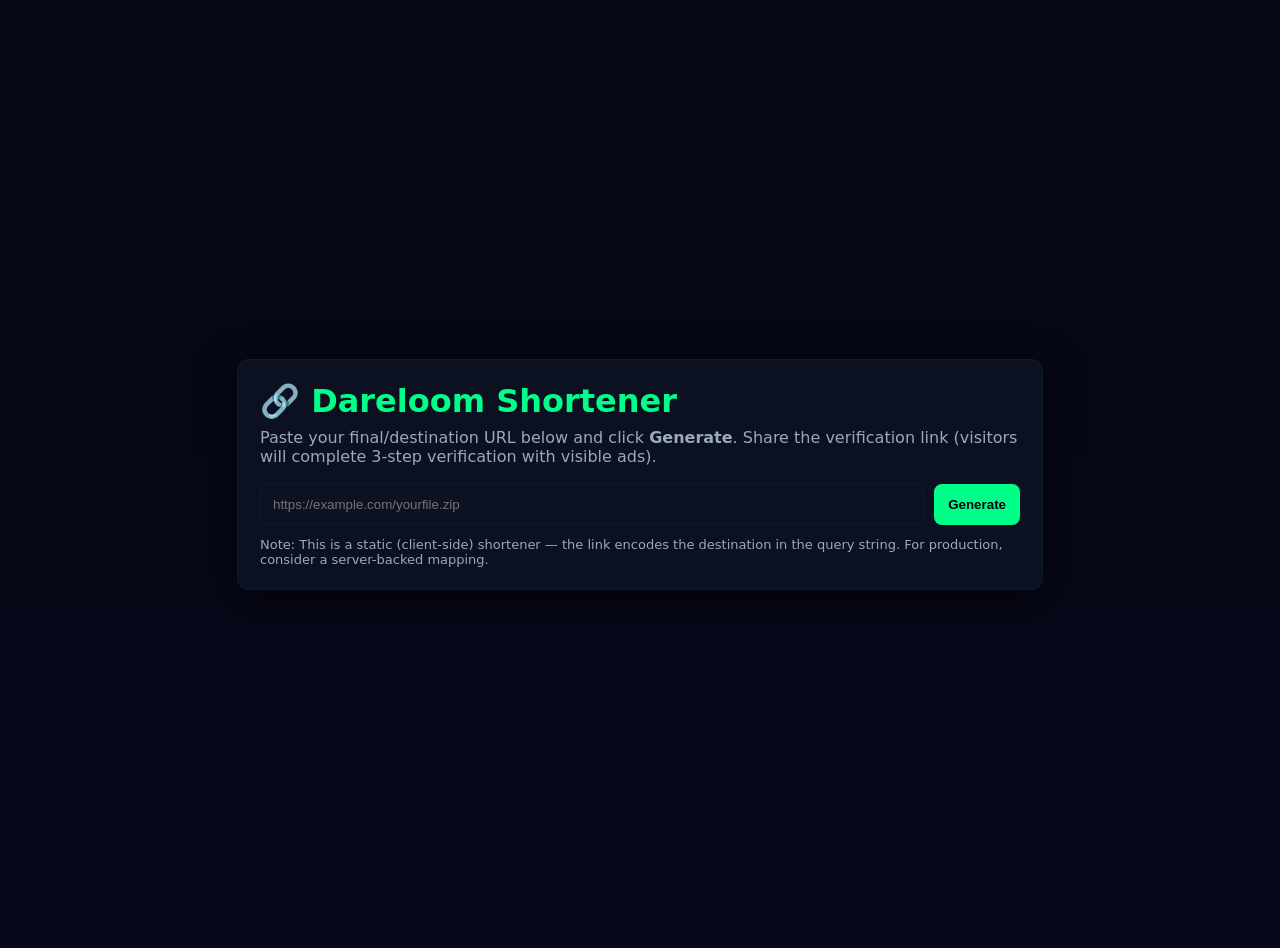
==== commit cd2d2d1d: "Update index.html" ====
--- a/index.html
+++ b/index.html
@@ -1,41 +1,92 @@
-<!DOCTYPE html>
+<!doctype html>
 <html lang="en">
 <head>
-  <meta charset="UTF-8" />
-  <meta name="viewport" content="width=device-width, initial-scale=1.0" />
-  <title>Dareloom Link Shortener</title>
-  <link rel="stylesheet" href="style.css" />
+  <meta charset="utf-8" />
+  <meta name="viewport" content="width=device-width,initial-scale=1" />
+  <title>Dareloom — Shortener</title>
+  <style>
+    :root{--bg:#050714;--card:#0b1120;--accent:#00ff88;--muted:#9ab;}
+    body{font-family:Inter,system-ui,Arial;background:linear-gradient(#050714,#07081a);color:#e6f2ff;margin:0;min-height:100vh;display:flex;align-items:center;justify-content:center;padding:24px}
+    .card{width:100%;max-width:760px;background:var(--card);padding:22px;border-radius:12px;border:1px solid rgba(0,255,136,0.06);box-shadow:0 12px 40px rgba(0,0,0,0.6)}
+    h1{margin:0 0 8px;color:var(--accent)}
+    p.small{color:var(--muted);margin:0 0 18px}
+    .row{display:flex;gap:10px}
+    input[type="url"]{flex:1;padding:12px;border-radius:8px;border:1px solid rgba(255,255,255,0.03);background:#0d1222;color:#e6f2ff}
+    button{padding:12px 14px;border-radius:8px;border:0;background:var(--accent);color:#001;font-weight:700;cursor:pointer}
+    #result{display:none;margin-top:14px;background:#071227;padding:12px;border-radius:8px;border:1px dashed rgba(0,255,136,0.06)}
+    #shortLink{width:100%;padding:10px;border-radius:6px;border:1px solid rgba(0,255,136,0.08);background:#0d1222;color:#00ff88}
+    .actions{display:flex;gap:8px;margin-top:8px}
+    .note{margin-top:12px;color:var(--muted);font-size:13px}
+  </style>
 </head>
 <body>
-  <div class="container">
+  <div class="card">
     <h1>🔗 Dareloom Shortener</h1>
-    <input type="text" id="longUrlInput" placeholder="Enter your URL..." />
-    <button id="shortenBtn">Generate Link</button>
+    <p class="small">Paste your final/destination URL below and click <strong>Generate</strong>. Share the verification link (visitors will complete 3-step verification with visible ads).</p>
 
-    <div id="resultContainer" style="display:none;">
-      <input type="text" id="shortUrlOutput" readonly />
-      <button id="copyBtn">Copy</button>
+    <div class="row">
+      <input id="longUrl" type="url" placeholder="https://example.com/yourfile.zip" />
+      <button id="genBtn">Generate</button>
+    </div>
+
+    <div id="result">
+      <div style="font-size:13px;color:#9ab">Verification link (share this):</div>
+      <input id="shortLink" readonly />
+      <div class="actions">
+        <button id="copyBtn">Copy</button>
+        <button id="testBtn">Open Verify (test)</button>
+      </div>
+    </div>
+
+    <div class="note">
+      Note: This is a static (client-side) shortener — the link encodes the destination in the query string. For production, consider a server-backed mapping.
     </div>
   </div>
 
-  <script>
-    document.getElementById('shortenBtn').addEventListener('click', ()=>{
-      const input = document.getElementById('longUrlInput').value.trim();
-      if(!input) return alert("Enter valid URL");
+<script>
+(function(){
+  const genBtn = document.getElementById('genBtn');
+  const longUrl = document.getElementById('longUrl');
+  const result = document.getElementById('result');
+  const shortLink = document.getElementById('shortLink');
+  const copyBtn = document.getElementById('copyBtn');
+  const testBtn = document.getElementById('testBtn');
 
-      const validUrl = input.startsWith('http') ? input : 'https://' + input;
-      const encoded = encodeURIComponent(validUrl);
-      const verifyUrl = `${window.location.origin}/verify.html?target=${encoded}`;
-      
-      document.getElementById('shortUrlOutput').value = verifyUrl;
-      document.getElementById('resultContainer').style.display = 'block';
+  genBtn.addEventListener('click', () => {
+    let v = longUrl.value.trim();
+    if(!v) return alert('Enter a valid URL');
+
+    // Normalize
+    if(!/^https?:\/\//i.test(v)) v = 'https://' + v;
+    try { new URL(v); } catch(e){ return alert('Invalid URL format'); }
+
+    const encoded = encodeURIComponent(v);
+    // Build verify path relative to origin
+    const base = window.location.origin + window.location.pathname.replace(/[^\/]*$/, '');
+    const verifyUrl = `${base}verify.html?target=${encoded}`;
+
+    shortLink.value = verifyUrl;
+    result.style.display = 'block';
+  });
+
+  copyBtn.addEventListener('click', () => {
+    if(!shortLink.value) return;
+    navigator.clipboard?.writeText(shortLink.value).then(()=> {
+      copyBtn.textContent = 'Copied!';
+      setTimeout(()=> copyBtn.textContent = 'Copy', 1400);
+    }).catch(()=> {
+      shortLink.select();
+      document.execCommand('copy');
+      copyBtn.textContent = 'Copied!';
+      setTimeout(()=> copyBtn.textContent = 'Copy', 1400);
     });
+  });
 
-    document.getElementById('copyBtn').addEventListener('click', ()=>{
-      const field = document.getElementById('shortUrlOutput');
-      navigator.clipboard.writeText(field.value);
-      alert('Copied!');
-    });
-  </script>
+  testBtn.addEventListener('click', () => {
+    if(!shortLink.value) return alert('Generate first');
+    window.open(shortLink.value, '_blank');
+  });
+})();
+</script>
 </body>
 </html>
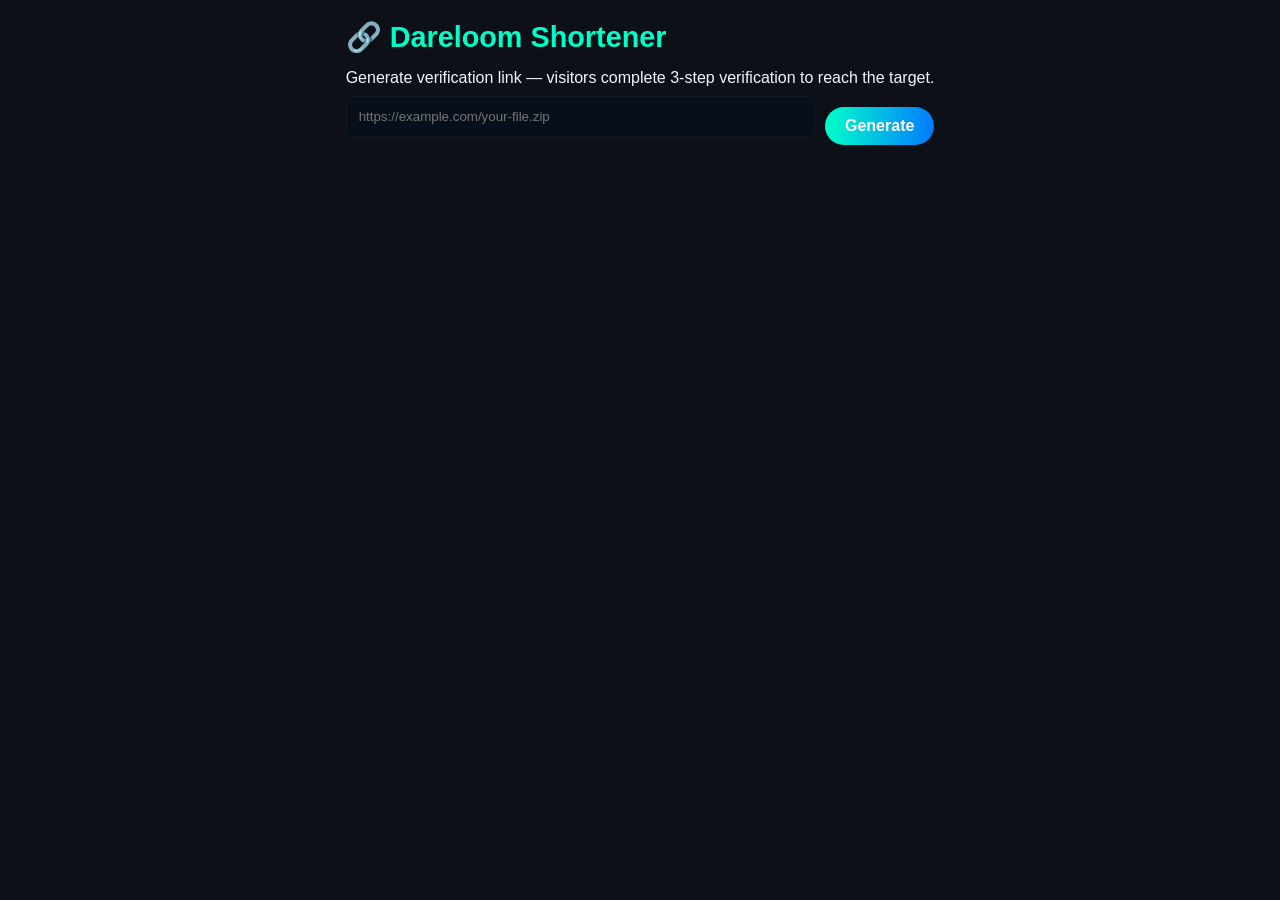
==== commit 96789196: "Update index.html" ====
--- a/index.html
+++ b/index.html
@@ -1,90 +1,68 @@
 <!doctype html>
 <html lang="en">
 <head>
-  <meta charset="utf-8" />
-  <meta name="viewport" content="width=device-width,initial-scale=1" />
-  <title>Dareloom — Shortener</title>
-  <style>
-    :root{--bg:#050714;--card:#0b1120;--accent:#00ff88;--muted:#9ab;}
-    body{font-family:Inter,system-ui,Arial;background:linear-gradient(#050714,#07081a);color:#e6f2ff;margin:0;min-height:100vh;display:flex;align-items:center;justify-content:center;padding:24px}
-    .card{width:100%;max-width:760px;background:var(--card);padding:22px;border-radius:12px;border:1px solid rgba(0,255,136,0.06);box-shadow:0 12px 40px rgba(0,0,0,0.6)}
-    h1{margin:0 0 8px;color:var(--accent)}
-    p.small{color:var(--muted);margin:0 0 18px}
-    .row{display:flex;gap:10px}
-    input[type="url"]{flex:1;padding:12px;border-radius:8px;border:1px solid rgba(255,255,255,0.03);background:#0d1222;color:#e6f2ff}
-    button{padding:12px 14px;border-radius:8px;border:0;background:var(--accent);color:#001;font-weight:700;cursor:pointer}
-    #result{display:none;margin-top:14px;background:#071227;padding:12px;border-radius:8px;border:1px dashed rgba(0,255,136,0.06)}
-    #shortLink{width:100%;padding:10px;border-radius:6px;border:1px solid rgba(0,255,136,0.08);background:#0d1222;color:#00ff88}
-    .actions{display:flex;gap:8px;margin-top:8px}
-    .note{margin-top:12px;color:var(--muted);font-size:13px}
-  </style>
+  <meta charset="utf-8"/>
+  <meta name="viewport" content="width=device-width,initial-scale=1"/>
+  <title>Dareloom - Shortener</title>
+  <link rel="stylesheet" href="style.css">
 </head>
 <body>
-  <div class="card">
-    <h1>🔗 Dareloom Shortener</h1>
-    <p class="small">Paste your final/destination URL below and click <strong>Generate</strong>. Share the verification link (visitors will complete 3-step verification with visible ads).</p>
-
-    <div class="row">
-      <input id="longUrl" type="url" placeholder="https://example.com/yourfile.zip" />
-      <button id="genBtn">Generate</button>
+  <div class="container">
+    <div class="header">
+      <h1>🔗 Dareloom Shortener</h1>
+      <p>Generate verification link — visitors complete 3-step verification to reach the target.</p>
     </div>
 
-    <div id="result">
-      <div style="font-size:13px;color:#9ab">Verification link (share this):</div>
-      <input id="shortLink" readonly />
-      <div class="actions">
-        <button id="copyBtn">Copy</button>
-        <button id="testBtn">Open Verify (test)</button>
-      </div>
+    <div style="display:flex;gap:10px;align-items:center">
+      <input id="longUrl" type="url" placeholder="https://example.com/your-file.zip" style="flex:1;padding:12px;border-radius:8px;border:1px solid rgba(255,255,255,0.03);background:#07101a;color:#e6f2ff"/>
+      <button id="gen" class="btn">Generate</button>
     </div>
 
-    <div class="note">
-      Note: This is a static (client-side) shortener — the link encodes the destination in the query string. For production, consider a server-backed mapping.
+    <div id="out" style="display:none;margin-top:12px;">
+      <div style="color:#9ab;font-size:13px">Share this verification link:</div>
+      <input id="short" readonly style="width:100%;margin-top:8px;padding:10px;border-radius:8px;background:#08121a;border:1px solid rgba(0,255,136,0.03);color:#00ffb3"/>
+      <div style="display:flex;gap:8px;margin-top:8px">
+        <button id="copy" class="btn ghost">Copy</button>
+        <button id="open" class="btn ghost">Open (test)</button>
+      </div>
     </div>
   </div>
 
 <script>
 (function(){
-  const genBtn = document.getElementById('genBtn');
-  const longUrl = document.getElementById('longUrl');
-  const result = document.getElementById('result');
-  const shortLink = document.getElementById('shortLink');
-  const copyBtn = document.getElementById('copyBtn');
-  const testBtn = document.getElementById('testBtn');
+  const gen = document.getElementById('gen');
+  const long = document.getElementById('longUrl');
+  const out = document.getElementById('out');
+  const short = document.getElementById('short');
+  const copy = document.getElementById('copy');
+  const openBtn = document.getElementById('open');
 
-  genBtn.addEventListener('click', () => {
-    let v = longUrl.value.trim();
-    if(!v) return alert('Enter a valid URL');
-
-    // Normalize
+  gen.addEventListener('click', ()=> {
+    let v = long.value.trim();
+    if(!v) return alert('Enter a URL');
     if(!/^https?:\/\//i.test(v)) v = 'https://' + v;
-    try { new URL(v); } catch(e){ return alert('Invalid URL format'); }
-
+    try { new URL(v); } catch(e){ return alert('Invalid URL'); }
     const encoded = encodeURIComponent(v);
-    // Build verify path relative to origin
-    const base = window.location.origin + window.location.pathname.replace(/[^\/]*$/, '');
+    const base = window.location.origin + window.location.pathname.replace(/[^/]*$/,'');
     const verifyUrl = `${base}verify.html?target=${encoded}`;
-
-    shortLink.value = verifyUrl;
-    result.style.display = 'block';
+    short.value = verifyUrl;
+    out.style.display = 'block';
   });
 
-  copyBtn.addEventListener('click', () => {
-    if(!shortLink.value) return;
-    navigator.clipboard?.writeText(shortLink.value).then(()=> {
-      copyBtn.textContent = 'Copied!';
-      setTimeout(()=> copyBtn.textContent = 'Copy', 1400);
+  copy.addEventListener('click', ()=> {
+    if(!short.value) return;
+    navigator.clipboard.writeText(short.value).then(()=> {
+      copy.textContent = 'Copied!';
+      setTimeout(()=>copy.textContent = 'Copy',1400);
     }).catch(()=> {
-      shortLink.select();
+      short.select();
       document.execCommand('copy');
-      copyBtn.textContent = 'Copied!';
-      setTimeout(()=> copyBtn.textContent = 'Copy', 1400);
     });
   });
 
-  testBtn.addEventListener('click', () => {
-    if(!shortLink.value) return alert('Generate first');
-    window.open(shortLink.value, '_blank');
+  openBtn.addEventListener('click', ()=> {
+    if(!short.value) return alert('Generate first');
+    window.open(short.value,'_blank');
   });
 })();
 </script>
--- a/style.css
+++ b/style.css
@@ -0,0 +1,121 @@
+/* === Global Reset === */
+* {
+  margin: 0;
+  padding: 0;
+  box-sizing: border-box;
+  font-family: "Poppins", sans-serif;
+}
+
+body {
+  background: #0d1117;
+  color: #f0f6fc;
+  display: flex;
+  flex-direction: column;
+  align-items: center;
+  justify-content: flex-start;
+  min-height: 100vh;
+  padding: 20px;
+}
+
+/* === Container === */
+.verification-box {
+  background: #161b22;
+  border: 2px solid #30363d;
+  border-radius: 16px;
+  box-shadow: 0 0 20px rgba(0, 255, 204, 0.1);
+  padding: 25px;
+  max-width: 500px;
+  width: 100%;
+  margin-top: 40px;
+  text-align: center;
+}
+
+/* === Header === */
+h1 {
+  color: #00ffc8;
+  margin-bottom: 15px;
+  font-size: 1.8rem;
+}
+
+/* === Steps === */
+.step {
+  display: none;
+  margin-top: 15px;
+}
+
+.step.active {
+  display: block;
+  animation: fadeIn 0.5s ease-in;
+}
+
+@keyframes fadeIn {
+  from {opacity: 0; transform: scale(0.95);}
+  to {opacity: 1; transform: scale(1);}
+}
+
+/* === Timer === */
+.timer {
+  margin-top: 10px;
+  font-size: 1.1rem;
+  color: #58a6ff;
+}
+
+/* === Ads Area === */
+.ad-container {
+  background: #0c0f12;
+  border: 1px dashed #00ffc8;
+  border-radius: 8px;
+  padding: 10px;
+  margin-top: 10px;
+  min-height: 90px;
+  overflow: hidden;
+}
+
+.ad-container iframe,
+.ad-container script {
+  width: 100%;
+}
+
+/* === Buttons === */
+.btn {
+  margin-top: 20px;
+  background: linear-gradient(90deg, #00ffc8, #007bff);
+  border: none;
+  padding: 10px 20px;
+  border-radius: 25px;
+  color: #fff;
+  font-size: 1rem;
+  font-weight: bold;
+  cursor: pointer;
+  transition: 0.3s;
+}
+
+.btn:hover {
+  transform: scale(1.05);
+  box-shadow: 0 0 15px rgba(0, 255, 204, 0.4);
+}
+
+/* === Unlock Button === */
+.unlock-btn {
+  background: linear-gradient(90deg, #ff4b1f, #ff9068);
+  display: none;
+}
+
+.unlock-btn.active {
+  display: inline-block;
+  animation: pulse 1.5s infinite;
+}
+
+@keyframes pulse {
+  0% { box-shadow: 0 0 10px rgba(255, 144, 104, 0.4); }
+  50% { box-shadow: 0 0 25px rgba(255, 144, 104, 0.8); }
+  100% { box-shadow: 0 0 10px rgba(255, 144, 104, 0.4); }
+}
+
+/* === Footer === */
+.footer {
+  margin-top: 50px;
+  color: #8b949e;
+  font-size: 0.85rem;
+  text-align: center;
+}
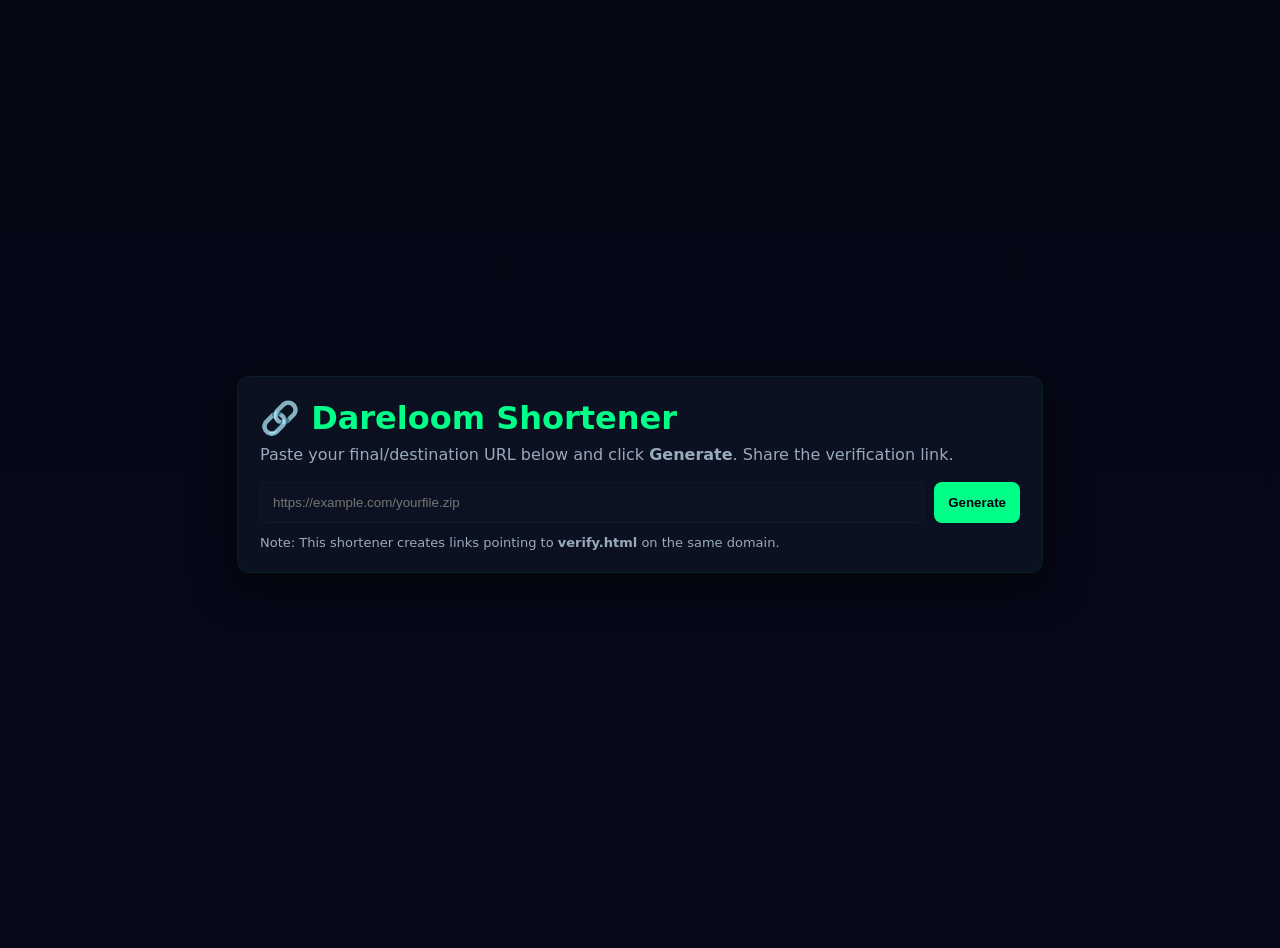
==== commit f16efaa4: "Update index.html" ====
--- a/index.html
+++ b/index.html
@@ -1,68 +1,95 @@
 <!doctype html>
 <html lang="en">
 <head>
-  <meta charset="utf-8"/>
-  <meta name="viewport" content="width=device-width,initial-scale=1"/>
-  <title>Dareloom - Shortener</title>
-  <link rel="stylesheet" href="style.css">
+  <meta charset="utf-8" />
+  <meta name="viewport" content="width=device-width,initial-scale=1" />
+  <title>Dareloom — Shortener</title>
+  <style>
+    /* आपके द्वारा दिया गया Shortener CSS */
+    :root{--bg:#050714;--card:#0b1120;--accent:#00ff88;--muted:#9ab;}
+    body{font-family:Inter,system-ui,Arial;background:linear-gradient(#050714,#07081a);color:#e6f2ff;margin:0;min-height:100vh;display:flex;align-items:center;justify-content:center;padding:24px}
+    .card{width:100%;max-width:760px;background:var(--card);padding:22px;border-radius:12px;border:1px solid rgba(0,255,136,0.06);box-shadow:0 12px 40px rgba(0,0,0,0.6)}
+    h1{margin:0 0 8px;color:var(--accent)}
+    p.small{color:var(--muted);margin:0 0 18px}
+    .row{display:flex;gap:10px}
+    input[type="url"]{flex:1;padding:12px;border-radius:8px;border:1px solid rgba(255,255,255,0.03);background:#0d1222;color:#e6f2ff}
+    button{padding:12px 14px;border-radius:8px;border:0;background:var(--accent);color:#001;font-weight:700;cursor:pointer; transition: background 0.2s, transform 0.2s;}
+    button:hover{background: #33ffaa;}
+    #result{display:none;margin-top:14px;background:#071227;padding:12px;border-radius:8px;border:1px dashed rgba(0,255,136,0.06)}
+    #shortLink{width:100%;padding:10px;border-radius:6px;border:1px solid rgba(0,255,136,0.08);background:#0d1222;color:#00ff88}
+    .actions{display:flex;gap:8px;margin-top:8px}
+    .note{margin-top:12px;color:var(--muted);font-size:13px}
+  </style>
 </head>
 <body>
-  <div class="container">
-    <div class="header">
-      <h1>🔗 Dareloom Shortener</h1>
-      <p>Generate verification link — visitors complete 3-step verification to reach the target.</p>
+  <div class="card">
+    <h1>🔗 Dareloom Shortener</h1>
+    <p class="small">Paste your final/destination URL below and click <strong>Generate</strong>. Share the verification link.</p>
+
+    <div class="row">
+      <input id="longUrl" type="url" placeholder="https://example.com/yourfile.zip" />
+      <button id="genBtn">Generate</button>
     </div>
 
-    <div style="display:flex;gap:10px;align-items:center">
-      <input id="longUrl" type="url" placeholder="https://example.com/your-file.zip" style="flex:1;padding:12px;border-radius:8px;border:1px solid rgba(255,255,255,0.03);background:#07101a;color:#e6f2ff"/>
-      <button id="gen" class="btn">Generate</button>
+    <div id="result">
+      <div style="font-size:13px;color:#9ab">Verification link (share this):</div>
+      <input id="shortLink" readonly />
+      <div class="actions">
+        <button id="copyBtn">Copy</button>
+        <button id="testBtn">Open Verify (test)</button>
+      </div>
     </div>
 
-    <div id="out" style="display:none;margin-top:12px;">
-      <div style="color:#9ab;font-size:13px">Share this verification link:</div>
-      <input id="short" readonly style="width:100%;margin-top:8px;padding:10px;border-radius:8px;background:#08121a;border:1px solid rgba(0,255,136,0.03);color:#00ffb3"/>
-      <div style="display:flex;gap:8px;margin-top:8px">
-        <button id="copy" class="btn ghost">Copy</button>
-        <button id="open" class="btn ghost">Open (test)</button>
-      </div>
+    <div class="note">
+      Note: This shortener creates links pointing to <strong>verify.html</strong> on the same domain.
     </div>
   </div>
 
 <script>
 (function(){
-  const gen = document.getElementById('gen');
-  const long = document.getElementById('longUrl');
-  const out = document.getElementById('out');
-  const short = document.getElementById('short');
-  const copy = document.getElementById('copy');
-  const openBtn = document.getElementById('open');
+  const genBtn = document.getElementById('genBtn');
+  const longUrl = document.getElementById('longUrl');
+  const result = document.getElementById('result');
+  const shortLink = document.getElementById('shortLink');
+  const copyBtn = document.getElementById('copyBtn');
+  const testBtn = document.getElementById('testBtn');
 
-  gen.addEventListener('click', ()=> {
-    let v = long.value.trim();
-    if(!v) return alert('Enter a URL');
+  genBtn.addEventListener('click', () => {
+    let v = longUrl.value.trim();
+    if(!v) return alert('Enter a valid URL');
+
+    // Normalize and Validate URL
     if(!/^https?:\/\//i.test(v)) v = 'https://' + v;
-    try { new URL(v); } catch(e){ return alert('Invalid URL'); }
+    try { new URL(v); } catch(e){ return alert('Invalid URL format'); }
+
     const encoded = encodeURIComponent(v);
-    const base = window.location.origin + window.location.pathname.replace(/[^/]*$/,'');
-    const verifyUrl = `${base}verify.html?target=${encoded}`;
-    short.value = verifyUrl;
-    out.style.display = 'block';
+    
+    // Use the absolute path to verify.html in the root
+    const base = window.location.origin;
+    // The link must point directly to /verify.html, NOT index.html
+    const verifyUrl = `${base}/verify.html?target=${encoded}`;
+
+    shortLink.value = verifyUrl;
+    result.style.display = 'block';
   });
 
-  copy.addEventListener('click', ()=> {
-    if(!short.value) return;
-    navigator.clipboard.writeText(short.value).then(()=> {
-      copy.textContent = 'Copied!';
-      setTimeout(()=>copy.textContent = 'Copy',1400);
+  copyBtn.addEventListener('click', () => {
+    if(!shortLink.value) return;
+    navigator.clipboard?.writeText(shortLink.value).then(()=> {
+      copyBtn.textContent = 'Copied!';
+      setTimeout(()=> copyBtn.textContent = 'Copy', 1400);
     }).catch(()=> {
-      short.select();
+      // Fallback for older browsers
+      shortLink.select();
       document.execCommand('copy');
+      copyBtn.textContent = 'Copied!';
+      setTimeout(()=> copyBtn.textContent = 'Copy', 1400);
     });
   });
 
-  openBtn.addEventListener('click', ()=> {
-    if(!short.value) return alert('Generate first');
-    window.open(short.value,'_blank');
+  testBtn.addEventListener('click', () => {
+    if(!shortLink.value) return alert('Generate first');
+    window.open(shortLink.value, '_blank');
   });
 })();
 </script>
